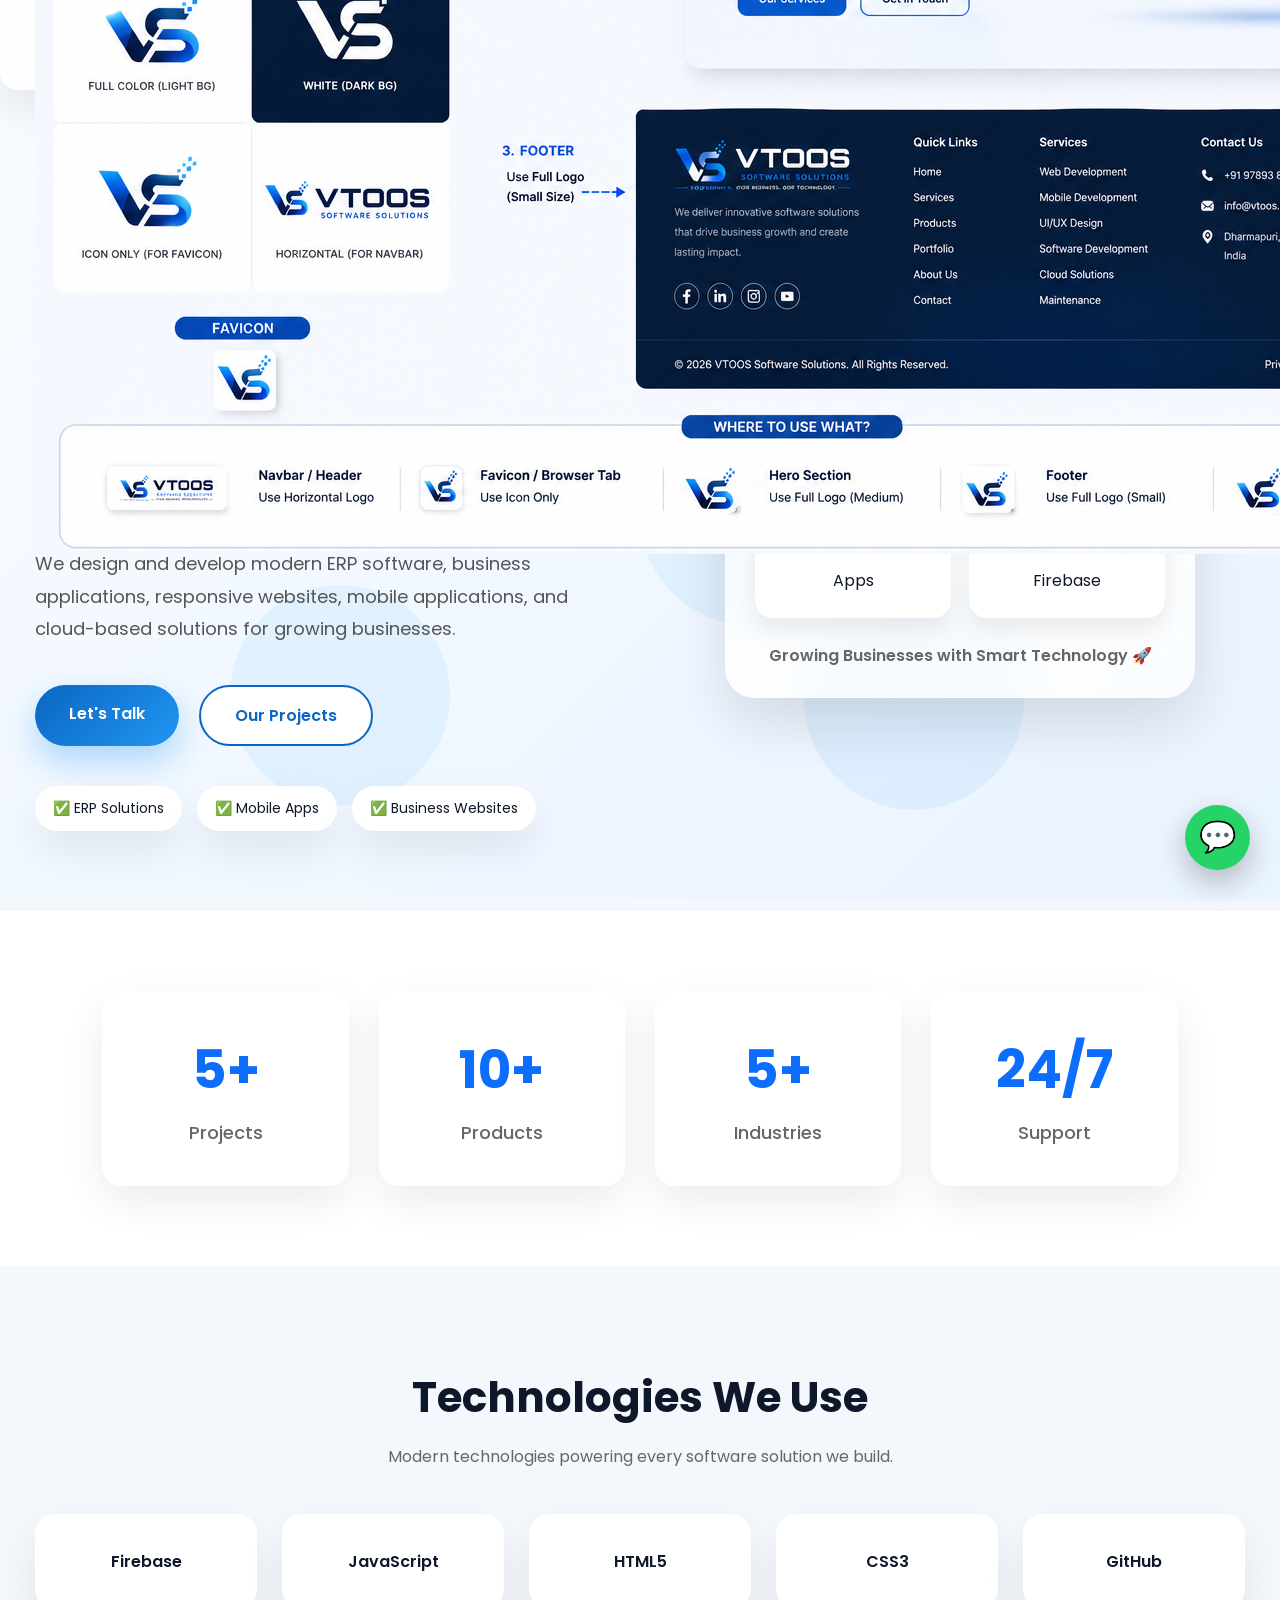
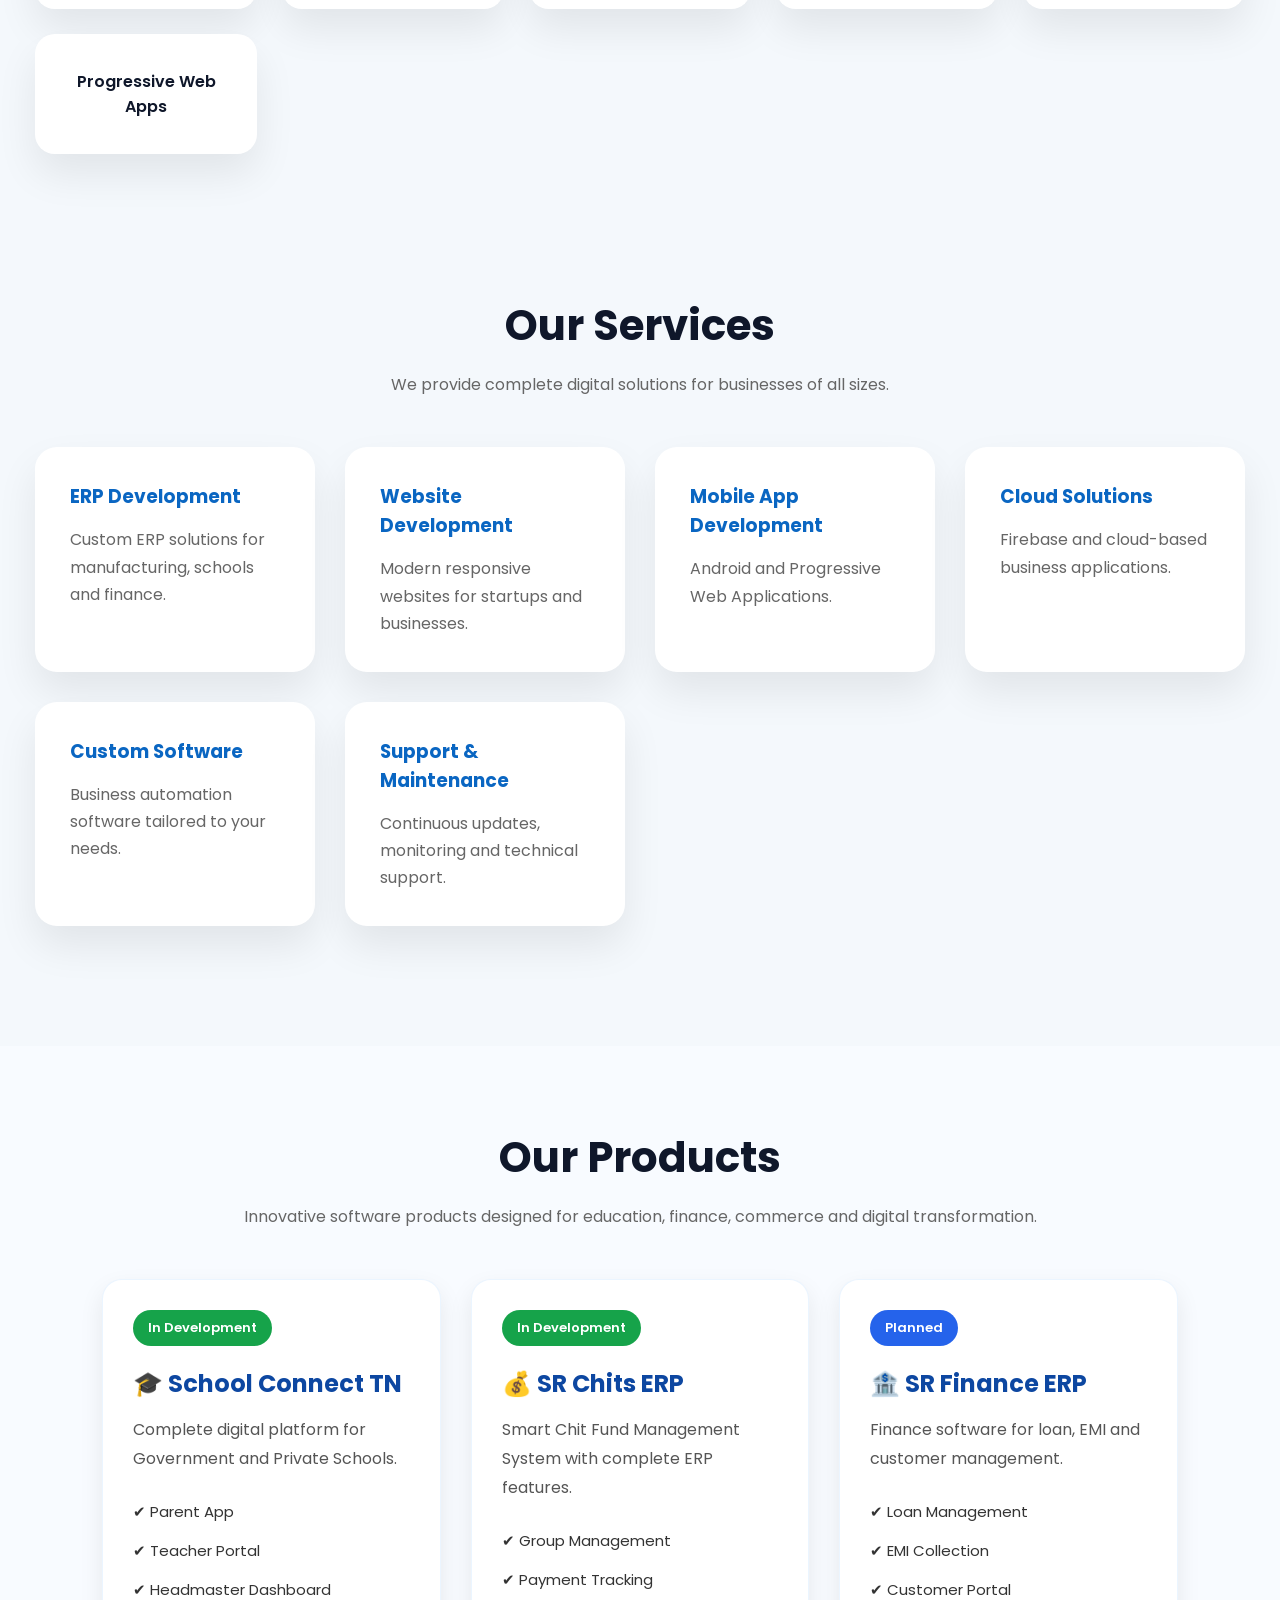
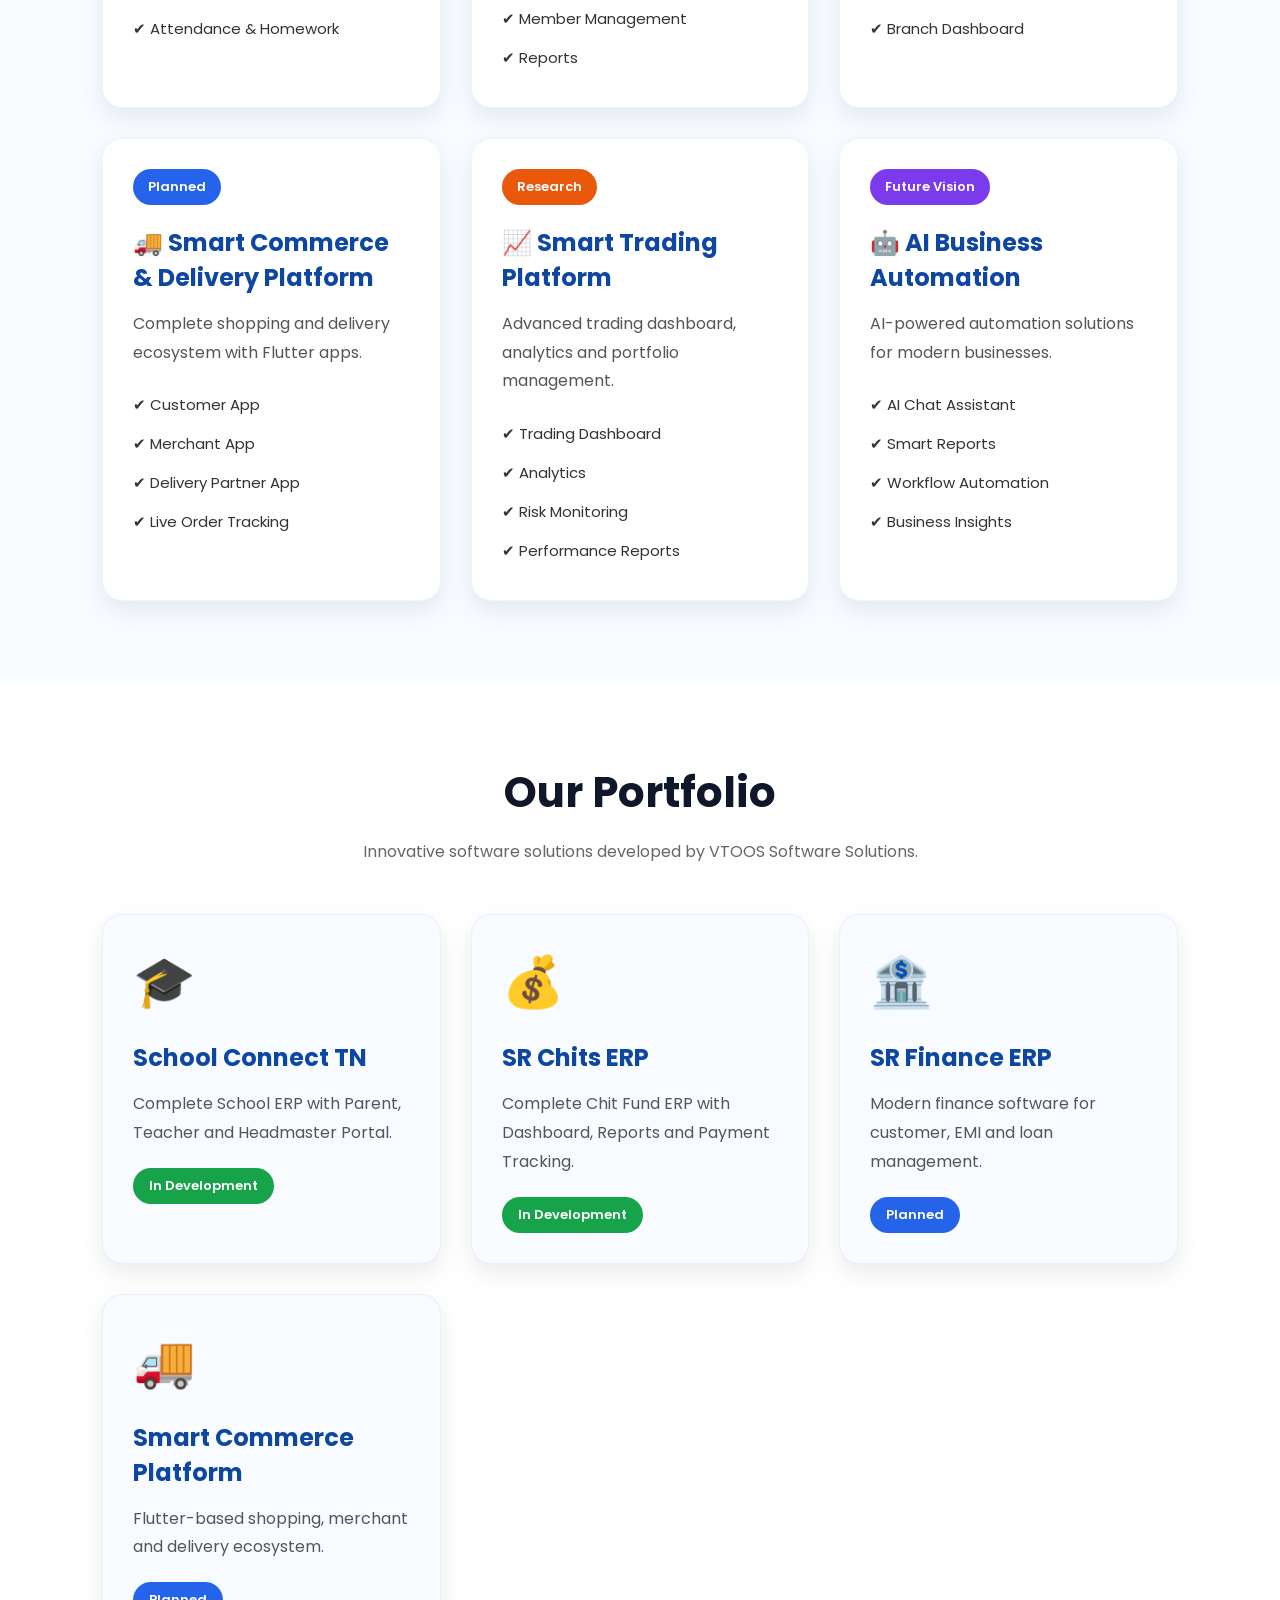
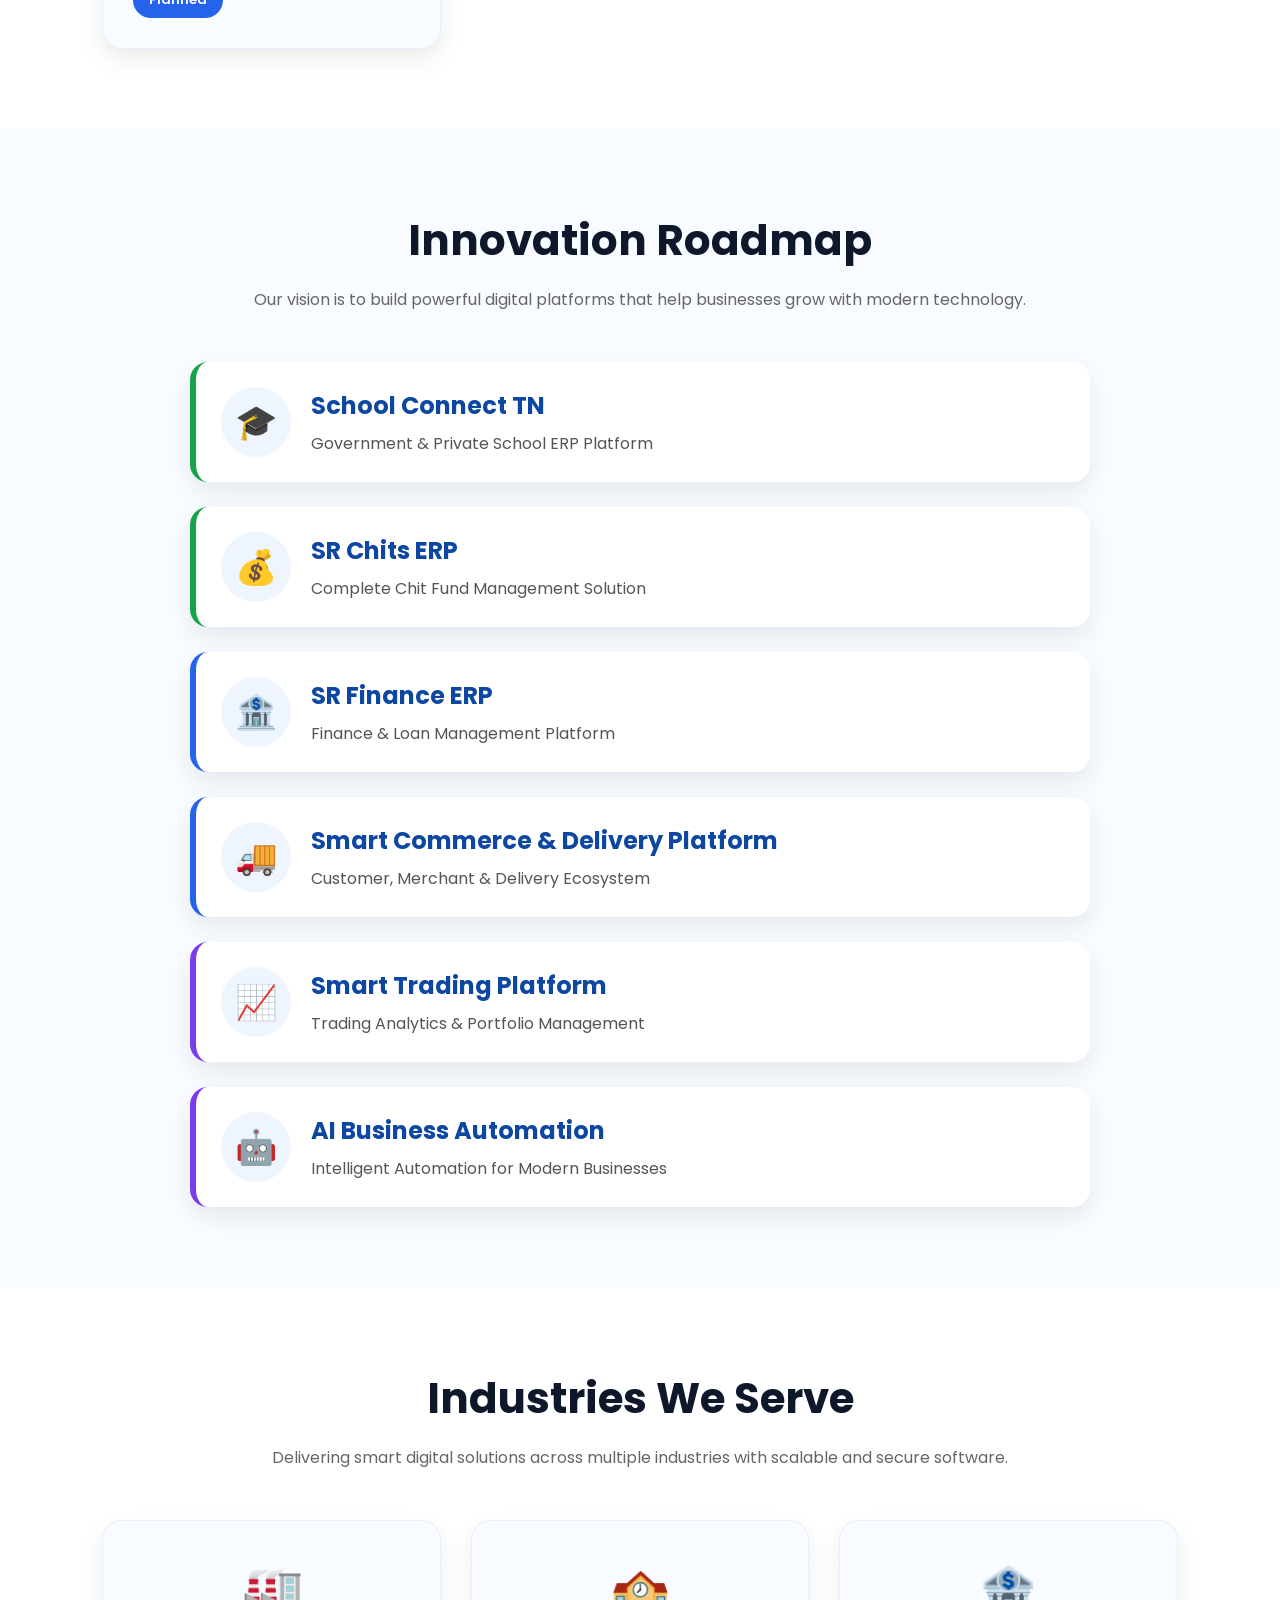
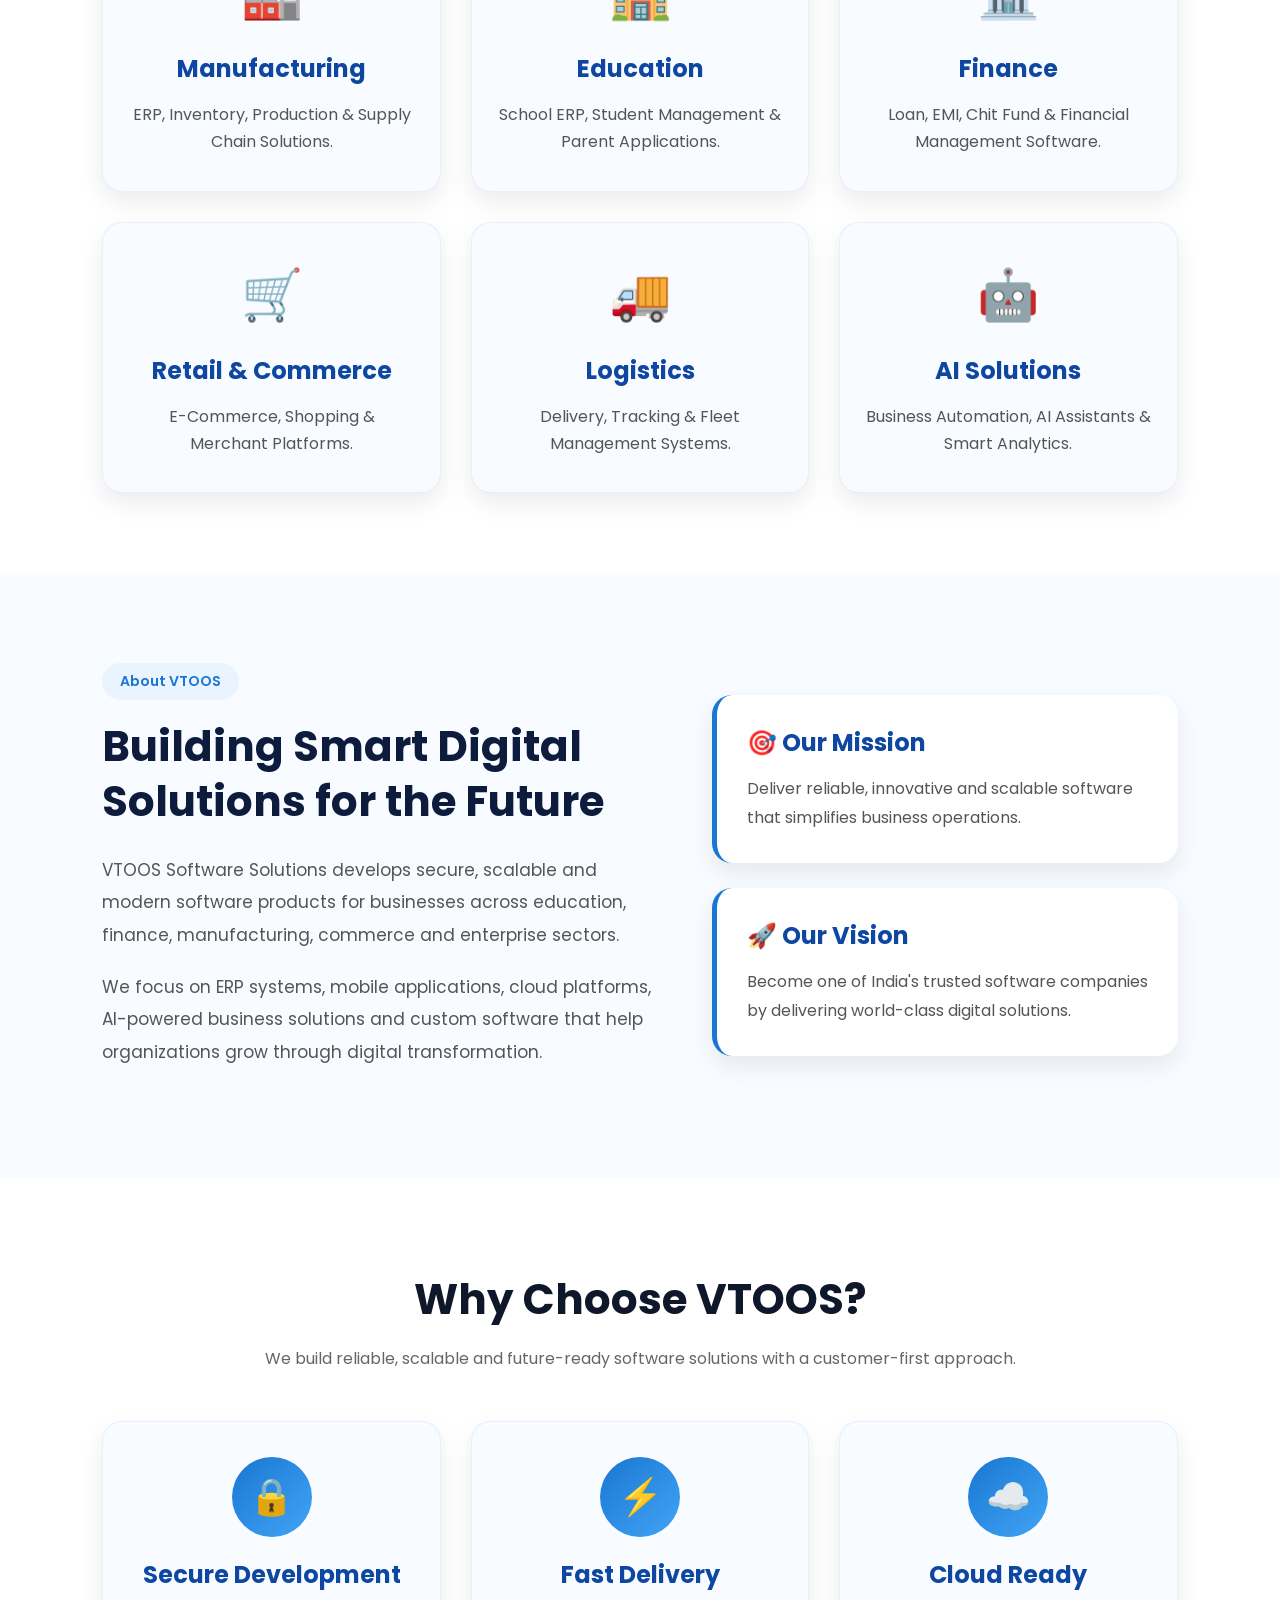
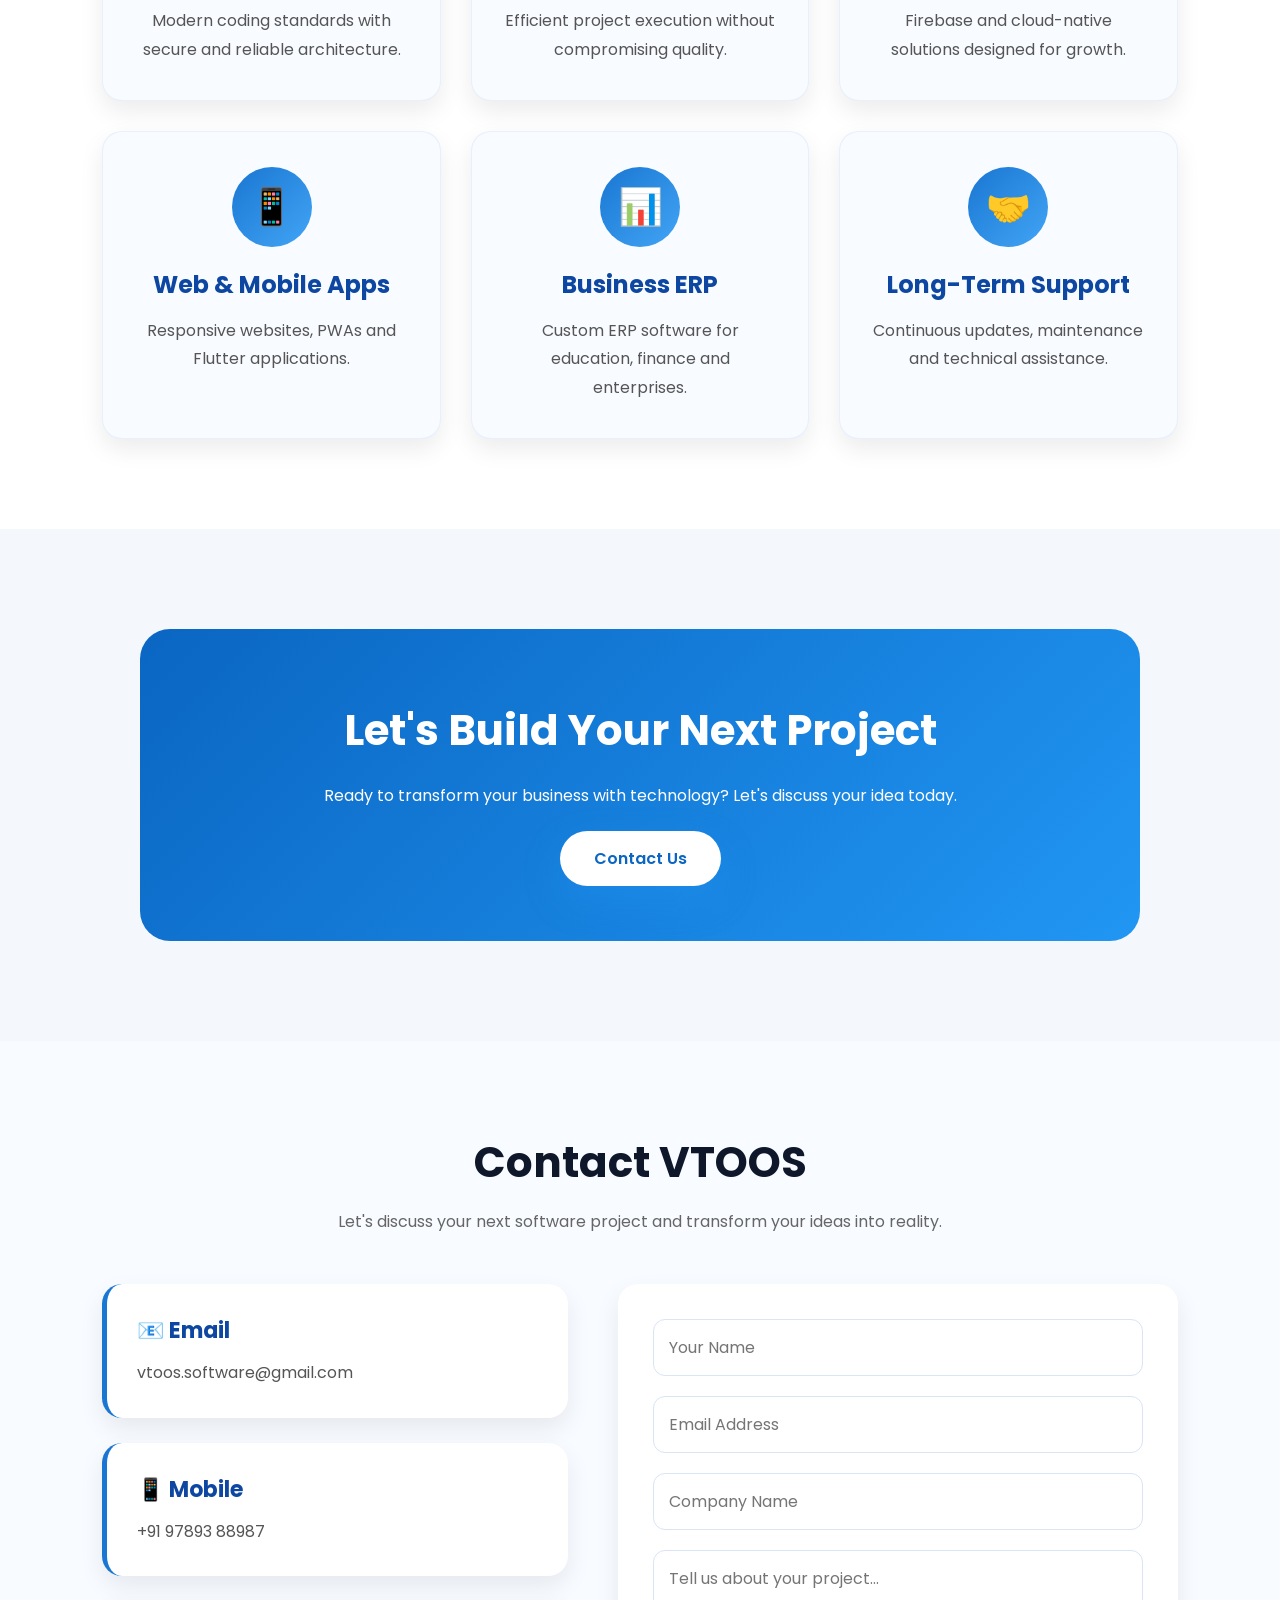
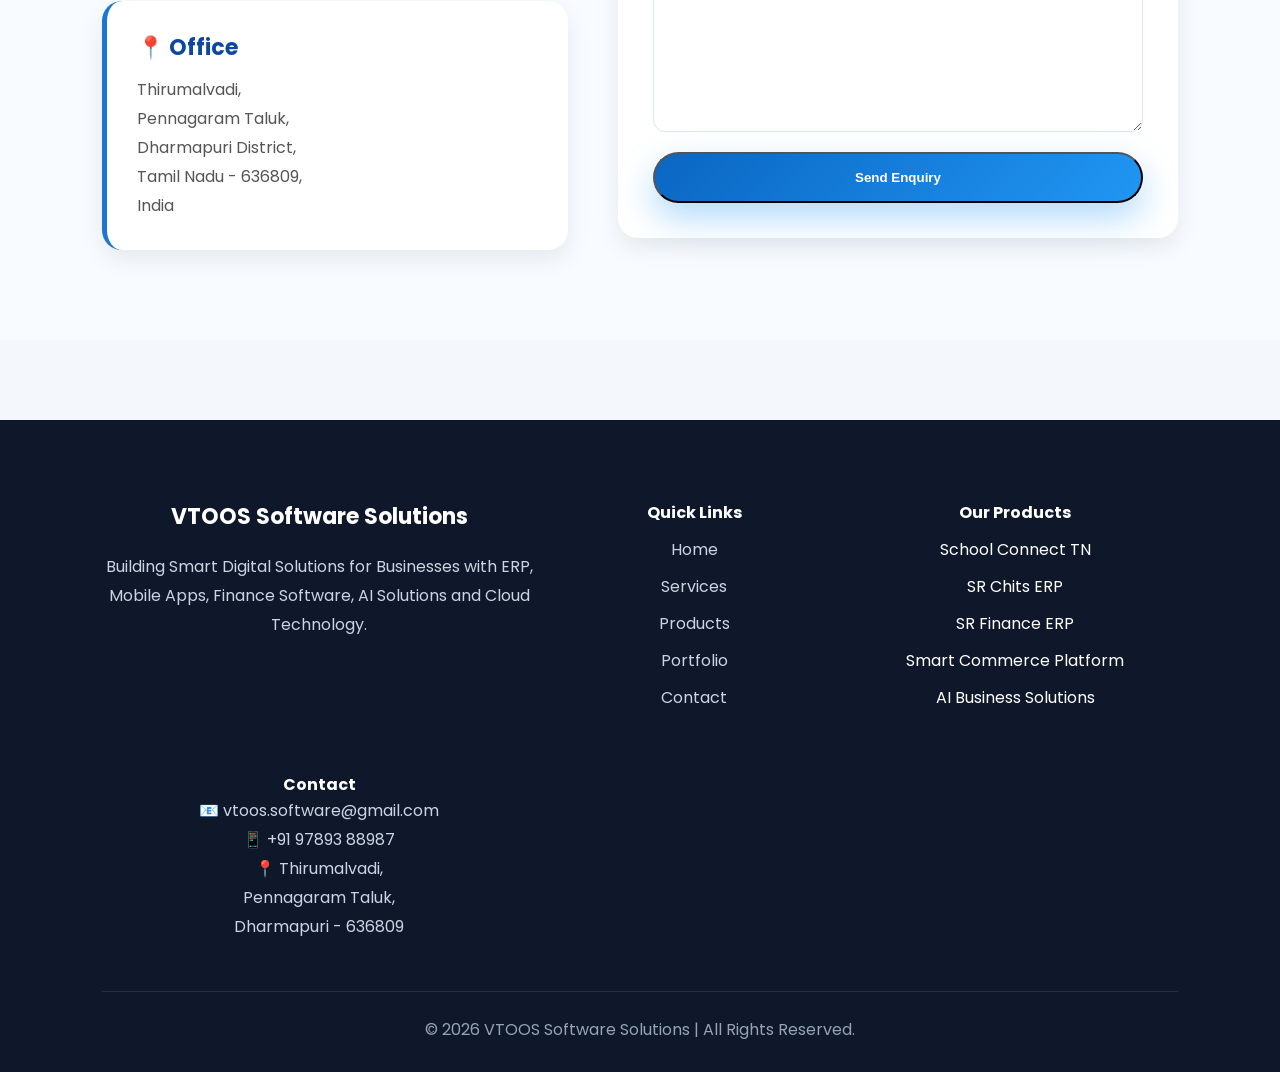
==== v2-index.html @ 06799230 "Refactor navbar logo to use image instead of text Updated the logo section in the navigation bar to " ====
<!DOCTYPE html>
<html lang="en">

<head>

<meta charset="UTF-8">

<meta name="viewport"
content="width=device-width, initial-scale=1.0">

<title>

VTOOS Software Solutions

</title>

<meta name="description"
content="Professional ERP, Mobile App, Website and Custom Software Development Company">

<meta name="keywords"
content="ERP, Website, Mobile App, Software Development">

<meta name="author"
content="VTOOS Software Solutions">

<link rel="preconnect"
href="https://fonts.googleapis.com">

<link rel="preconnect"
href="https://fonts.gstatic.com"
crossorigin>

<link href="https://fonts.googleapis.com/css2?family=Poppins:wght@300;400;500;600;700;800&display=swap"
rel="stylesheet">

<link rel="stylesheet"
href="assets/css/v2-style.css">

</head>

<body>

<!--======================================
Preloader
=======================================-->

<div id="preloader">

<div class="loader"></div>

</div>

<!--======================================
Animated Background
=======================================-->

<div class="background">

<span></span>
<span></span>
<span></span>
<span></span>
<span></span>

</div>

<!--======================================
Header
=======================================-->

<header>

<nav class="navbar">

<a href="#home" class="logo">

<img
src="assets/images/vtoos-logo.png"
alt="VTOOS Software Solutions"
class="navbar-logo">

</a>

<ul class="nav-menu">

<li>

<a href="#home">

Home

</a>

</li>

<li>

<a href="#services">

Services

</a>

</li>
<li>

<a href="#products">

Products

</a>

</li>
<li>

<a href="#portfolio">

Portfolio

</a>

</li>

<li>

<a href="#about">

About

</a>

</li>

<li>

<a href="#contact">

Contact

</a>

</li>

</ul>

<a href="#contact"
class="consult-btn">

Free Consultation

</a>

</nav>

</header>

<!--======================================
Hero Section
=======================================-->

<section
class="hero"
id="home">

<div class="hero-left">

<div class="hero-tag">

🚀 Trusted Software Development Company

</div>

<h1>

Transform Your Business

With

<span id="typing">

Smart Digital Solutions

</span>

</h1>

<p>

We design and develop modern ERP software,

business applications,

responsive websites,

mobile applications,

and cloud-based solutions

for growing businesses.

</p>

<div class="hero-buttons">

<a href="#contact"
class="primary-btn">

Let's Talk

</a>

<a href="#portfolio"
class="secondary-btn">

Our Projects

</a>

</div>
<div class="trust-area">

<div class="trust-item">

✅ ERP Solutions

</div>

<div class="trust-item">

✅ Mobile Apps

</div>

<div class="trust-item">

✅ Business Websites

</div>

</div>

</div>

<!--======================================
Hero Right
=======================================-->

<div class="hero-right">

<div class="dashboard-card">

<div class="dashboard-header">

Business Dashboard

</div>

<div class="dashboard-grid">

<div class="dashboard-box">

<h3>10+</h3>

<p>Projects</p>

</div>

<div class="dashboard-box">

<h3>ERP</h3>

<p>Solutions</p>

</div>

<div class="dashboard-box">

<h3>PWA</h3>

<p>Apps</p>

</div>

<div class="dashboard-box">

<h3>Cloud</h3>

<p>Firebase</p>

</div>

</div>

<div class="dashboard-footer">

Growing Businesses with Smart Technology 🚀

</div>

</div>

</div>

</section>
<!--======================================
Statistics
=======================================-->

<section class="stats">

    <div class="stats-grid">

        <div class="stat-card">
            <h2 class="counter" data-target="5">5+</h2>
            <p>Projects</p>
        </div>

        <div class="stat-card">
            <h2 class="counter" data-target="10+">10+</h2>
            <p>Products</p>
        </div>

        <div class="stat-card">
            <h2 class="counter" data-target="5">5+</h2>
            <p>Industries</p>
        </div>

        <div class="stat-card">
            <h2>24/7</h2>
            <p>Support</p>
        </div>

    </div>

</section>
<!--======================================
Trusted Technologies
=======================================-->

<section class="technologies">

<h2>

Technologies We Use

</h2>

<p>

Modern technologies powering every software solution we build.

</p>

<div class="tech-grid">

<div class="tech-card">Firebase</div>

<div class="tech-card">JavaScript</div>

<div class="tech-card">HTML5</div>

<div class="tech-card">CSS3</div>

<div class="tech-card">GitHub</div>

<div class="tech-card">Progressive Web Apps</div>

</div>

</section>
<!--======================================
Services Preview
=======================================-->

<section class="services" id="services">

    <div class="section-title">

        <h2>Our Services</h2>

        <p>
            We provide complete digital solutions for businesses of all sizes.
        </p>

    </div>

    <div class="service-grid">

        <div class="service-card">
            <h3>ERP Development</h3>
            <p>Custom ERP solutions for manufacturing, schools and finance.</p>
        </div>

        <div class="service-card">
            <h3>Website Development</h3>
            <p>Modern responsive websites for startups and businesses.</p>
        </div>

        <div class="service-card">
            <h3>Mobile App Development</h3>
            <p>Android and Progressive Web Applications.</p>
        </div>

        <div class="service-card">
            <h3>Cloud Solutions</h3>
            <p>Firebase and cloud-based business applications.</p>
        </div>

        <div class="service-card">
            <h3>Custom Software</h3>
            <p>Business automation software tailored to your needs.</p>
        </div>

        <div class="service-card">
            <h3>Support & Maintenance</h3>
            <p>Continuous updates, monitoring and technical support.</p>
        </div>

    </div>

</section>
<!--======================================
Products
=======================================-->

<section class="products" id="products">

    <div class="section-title">

        <h2>Our Products</h2>

        <p>
            Innovative software products designed for education, finance,
            commerce and digital transformation.
        </p>

    </div>

    <div class="product-grid">

        <!-- Product 1 -->

        <div class="product-card">

            <span class="status development">
                In Development
            </span>

            <h3>🎓 School Connect TN</h3>

            <p>
                Complete digital platform for Government and Private Schools.
            </p>

            <ul>

                <li>✔ Parent App</li>

                <li>✔ Teacher Portal</li>

                <li>✔ Headmaster Dashboard</li>

                <li>✔ Attendance & Homework</li>

            </ul>

        </div>

        <!-- Product 2 -->

        <div class="product-card">

            <span class="status development">
                In Development
            </span>

            <h3>💰 SR Chits ERP</h3>

            <p>
                Smart Chit Fund Management System with complete ERP features.
            </p>

            <ul>

                <li>✔ Group Management</li>

                <li>✔ Payment Tracking</li>

                <li>✔ Member Management</li>

                <li>✔ Reports</li>

            </ul>

        </div>

        <!-- Product 3 -->

        <div class="product-card">

            <span class="status planned">
                Planned
            </span>

            <h3>🏦 SR Finance ERP</h3>

            <p>
                Finance software for loan, EMI and customer management.
            </p>

            <ul>

                <li>✔ Loan Management</li>

                <li>✔ EMI Collection</li>

                <li>✔ Customer Portal</li>

                <li>✔ Branch Dashboard</li>

            </ul>

        </div>

        <!-- Product 4 -->

        <div class="product-card">

            <span class="status planned">
                Planned
            </span>

            <h3>🚚 Smart Commerce & Delivery Platform</h3>

            <p>
                Complete shopping and delivery ecosystem with Flutter apps.
            </p>

            <ul>

                <li>✔ Customer App</li>

                <li>✔ Merchant App</li>

                <li>✔ Delivery Partner App</li>

                <li>✔ Live Order Tracking</li>

            </ul>

        </div>

        <!-- Product 5 -->

        <div class="product-card">

            <span class="status research">
                Research
            </span>

            <h3>📈 Smart Trading Platform</h3>

            <p>
                Advanced trading dashboard, analytics and portfolio management.
            </p>

            <ul>

                <li>✔ Trading Dashboard</li>

                <li>✔ Analytics</li>

                <li>✔ Risk Monitoring</li>

                <li>✔ Performance Reports</li>

            </ul>

        </div>

        <!-- Product 6 -->

        <div class="product-card">

            <span class="status vision">
                Future Vision
            </span>

            <h3>🤖 AI Business Automation</h3>

            <p>
                AI-powered automation solutions for modern businesses.
            </p>

            <ul>

                <li>✔ AI Chat Assistant</li>

                <li>✔ Smart Reports</li>

                <li>✔ Workflow Automation</li>

                <li>✔ Business Insights</li>

            </ul>

        </div>

    </div>

</section>
    <!--======================================
Portfolio
=======================================-->

<section class="portfolio" id="portfolio">

    <div class="section-title">

        <h2>Our Portfolio</h2>

        <p>
            Innovative software solutions developed by VTOOS Software Solutions.
        </p>

    </div>

    <div class="portfolio-grid">

        <div class="portfolio-card">

            <div class="portfolio-icon">🎓</div>

            <h3>School Connect TN</h3>

            <p>
                Complete School ERP with Parent, Teacher and Headmaster Portal.
            </p>

            <span class="portfolio-status development">
                In Development
            </span>

        </div>

        <div class="portfolio-card">

            <div class="portfolio-icon">💰</div>

            <h3>SR Chits ERP</h3>

            <p>
                Complete Chit Fund ERP with Dashboard, Reports and Payment Tracking.
            </p>

            <span class="portfolio-status development">
                In Development
            </span>

        </div>

        <div class="portfolio-card">

            <div class="portfolio-icon">🏦</div>

            <h3>SR Finance ERP</h3>

            <p>
                Modern finance software for customer, EMI and loan management.
            </p>

            <span class="portfolio-status planned">
                Planned
            </span>

        </div>

        <div class="portfolio-card">

            <div class="portfolio-icon">🚚</div>

            <h3>Smart Commerce Platform</h3>

            <p>
                Flutter-based shopping, merchant and delivery ecosystem.
            </p>

            <span class="portfolio-status planned">
                Planned
            </span>

        </div>

    </div>

</section>
    <!--======================================
Innovation Roadmap
=======================================-->

<section class="roadmap" id="roadmap">

    <div class="section-title">

        <h2>Innovation Roadmap</h2>

        <p>
            Our vision is to build powerful digital platforms that help businesses grow with modern technology.
        </p>

    </div>

    <div class="roadmap-container">

        <div class="roadmap-item completed">
            <div class="roadmap-icon">🎓</div>
            <div>
                <h3>School Connect TN</h3>
                <p>Government & Private School ERP Platform</p>
            </div>
        </div>

        <div class="roadmap-item completed">
            <div class="roadmap-icon">💰</div>
            <div>
                <h3>SR Chits ERP</h3>
                <p>Complete Chit Fund Management Solution</p>
            </div>
        </div>

        <div class="roadmap-item planned">
            <div class="roadmap-icon">🏦</div>
            <div>
                <h3>SR Finance ERP</h3>
                <p>Finance & Loan Management Platform</p>
            </div>
        </div>

        <div class="roadmap-item planned">
            <div class="roadmap-icon">🚚</div>
            <div>
                <h3>Smart Commerce & Delivery Platform</h3>
                <p>Customer, Merchant & Delivery Ecosystem</p>
            </div>
        </div>

        <div class="roadmap-item future">
            <div class="roadmap-icon">📈</div>
            <div>
                <h3>Smart Trading Platform</h3>
                <p>Trading Analytics & Portfolio Management</p>
            </div>
        </div>

        <div class="roadmap-item future">
            <div class="roadmap-icon">🤖</div>
            <div>
                <h3>AI Business Automation</h3>
                <p>Intelligent Automation for Modern Businesses</p>
            </div>
        </div>

    </div>

</section>
    <!--======================================
Industries We Serve
=======================================-->

<section class="industries" id="industries">

    <div class="section-title">

        <h2>Industries We Serve</h2>

        <p>
            Delivering smart digital solutions across multiple industries with scalable and secure software.
        </p>

    </div>

    <div class="industry-grid">

        <div class="industry-card">
            <div class="industry-icon">🏭</div>
            <h3>Manufacturing</h3>
            <p>ERP, Inventory, Production & Supply Chain Solutions.</p>
        </div>

        <div class="industry-card">
            <div class="industry-icon">🏫</div>
            <h3>Education</h3>
            <p>School ERP, Student Management & Parent Applications.</p>
        </div>

        <div class="industry-card">
            <div class="industry-icon">🏦</div>
            <h3>Finance</h3>
            <p>Loan, EMI, Chit Fund & Financial Management Software.</p>
        </div>

        <div class="industry-card">
            <div class="industry-icon">🛒</div>
            <h3>Retail & Commerce</h3>
            <p>E-Commerce, Shopping & Merchant Platforms.</p>
        </div>

        <div class="industry-card">
            <div class="industry-icon">🚚</div>
            <h3>Logistics</h3>
            <p>Delivery, Tracking & Fleet Management Systems.</p>
        </div>

        <div class="industry-card">
            <div class="industry-icon">🤖</div>
            <h3>AI Solutions</h3>
            <p>Business Automation, AI Assistants & Smart Analytics.</p>
        </div>

    </div>
</section>
    <!--======================================
About VTOOS
=======================================-->

<section class="about" id="about">

    <div class="about-container">

        <div class="about-left">

            <span class="about-tag">
                About VTOOS
            </span>

            <h2>
                Building Smart Digital Solutions for the Future
            </h2>

            <p>
                VTOOS Software Solutions develops secure, scalable and modern software products for businesses across education, finance, manufacturing, commerce and enterprise sectors.
            </p>

            <p>
                We focus on ERP systems, mobile applications, cloud platforms, AI-powered business solutions and custom software that help organizations grow through digital transformation.
            </p>

        </div>

        <div class="about-right">

            <div class="about-card">

                <h3>🎯 Our Mission</h3>

                <p>
                    Deliver reliable, innovative and scalable software that simplifies business operations.
                </p>

            </div>

            <div class="about-card">

                <h3>🚀 Our Vision</h3>

                <p>
                    Become one of India's trusted software companies by delivering world-class digital solutions.
                </p>

            </div>

        </div>

    </div>

</section>
    <!--======================================
Why Choose VTOOS
=======================================-->

<section class="why-us" id="why">

    <div class="section-title">

        <h2>Why Choose VTOOS?</h2>

        <p>
            We build reliable, scalable and future-ready software solutions with a customer-first approach.
        </p>

    </div>

    <div class="why-grid">

        <div class="why-card">
            <div class="why-icon">🔒</div>
            <h3>Secure Development</h3>
            <p>Modern coding standards with secure and reliable architecture.</p>
        </div>

        <div class="why-card">
            <div class="why-icon">⚡</div>
            <h3>Fast Delivery</h3>
            <p>Efficient project execution without compromising quality.</p>
        </div>

        <div class="why-card">
            <div class="why-icon">☁️</div>
            <h3>Cloud Ready</h3>
            <p>Firebase and cloud-native solutions designed for growth.</p>
        </div>

        <div class="why-card">
            <div class="why-icon">📱</div>
            <h3>Web & Mobile Apps</h3>
            <p>Responsive websites, PWAs and Flutter applications.</p>
        </div>

        <div class="why-card">
            <div class="why-icon">📊</div>
            <h3>Business ERP</h3>
            <p>Custom ERP software for education, finance and enterprises.</p>
        </div>

        <div class="why-card">
            <div class="why-icon">🤝</div>
            <h3>Long-Term Support</h3>
            <p>Continuous updates, maintenance and technical assistance.</p>
        </div>

    </div>

</section>
<!--======================================
Contact CTA
=======================================-->

<section class="contact-cta" id="contact">

    <h2>Let's Build Your Next Project</h2>

    <p>
        Ready to transform your business with technology?
        Let's discuss your idea today.
    </p>

    <a href="#" class="primary-btn">
        Contact Us
    </a>

</section>
<!--======================================
Contact VTOOS
=======================================-->

<section class="contact-section" id="contact">

    <div class="section-title">

        <h2>Contact VTOOS</h2>

        <p>
            Let's discuss your next software project and transform your ideas into reality.
        </p>

    </div>

    <div class="contact-grid">

        <div class="contact-info">

           <div class="contact-box">
    <h3>📧 Email</h3>
    <p>vtoos.software@gmail.com</p>
</div>

<div class="contact-box">
    <h3>📱 Mobile</h3>
    <p>+91 97893 88987</p>
</div>

<div class="contact-box">
    <h3>📍 Office</h3>
    <p>
        Thirumalvadi,<br>
        Pennagaram Taluk,<br>
        Dharmapuri District,<br>
        Tamil Nadu - 636809,<br>
        India
    </p>
</div>
</div>            
<form class="contact-form">

            <input
                type="text"
                placeholder="Your Name"
                required>

            <input
                type="email"
                placeholder="Email Address"
                required>

            <input
                type="text"
                placeholder="Company Name">

            <textarea
                rows="6"
                placeholder="Tell us about your project..."></textarea>

            <button type="submit"
            class="primary-btn">

                Send Enquiry

            </button>

        </form>

    </div>

</section>
<!--======================================
Footer
=======================================-->
<!--======================================
Footer
=======================================-->

<footer class="footer">

    <div class="footer-grid">

        <div>

            <h3>VTOOS Software Solutions</h3>

            <p>
                Building Smart Digital Solutions for Businesses with ERP,
                Mobile Apps, Finance Software, AI Solutions and Cloud Technology.
            </p>

        </div>

        <div>

            <h4>Quick Links</h4>

            <ul>

                <li><a href="#home">Home</a></li>

                <li><a href="#services">Services</a></li>

                <li><a href="#products">Products</a></li>

                <li><a href="#portfolio">Portfolio</a></li>

                <li><a href="#contact">Contact</a></li>

            </ul>

        </div>

        <div>

            <h4>Our Products</h4>

            <ul>

                <li>School Connect TN</li>

                <li>SR Chits ERP</li>

                <li>SR Finance ERP</li>

                <li>Smart Commerce Platform</li>

                <li>AI Business Solutions</li>

            </ul>

        </div>

        <div>

            <h4>Contact</h4>

            <p>📧 vtoos.software@gmail.com</p>

            <p>📱 +91 97893 88987</p>

            <p>
                📍 Thirumalvadi,<br>
                Pennagaram Taluk,<br>
                Dharmapuri - 636809
            </p>

        </div>

    </div>

    <div class="footer-bottom">

        © 2026 VTOOS Software Solutions |
        All Rights Reserved.

    </div>

</footer>

<script src="assets/js/v2-script.js"></script>
<a href="https://wa.me/919789388987?text=Hello%20VTOOS%20Software%20Solutions,%20I%20need%20software%20development%20support."
class="whatsapp-float"
target="_blank">

💬

</a>

<button id="scrollTopBtn">

⬆

</button>
</body>
</html>
---- assets/css/v2-style.css ----
/*==========================================
VTOOS WEBSITE V2
Part 1B.1
==========================================*/

/* Google Font */

@import url('https://fonts.googleapis.com/css2?family=Poppins:wght@300;400;500;600;700;800&display=swap');

/* Reset */

*{
    margin:0;
    padding:0;
    box-sizing:border-box;
}

html{
    scroll-behavior:smooth;
}

body{

    font-family:'Poppins',sans-serif;

    background:#F4F8FC;

    color:#0F172A;

    overflow-x:hidden;

}

/* Variables */

:root{

--primary:#0A66C2;

--secondary:#2196F3;

--dark:#0F172A;

--white:#FFFFFF;

--light:#F8FBFF;

--shadow:0 20px 40px rgba(0,0,0,.08);

}

/* Animated Background */

.background{

position:fixed;

top:0;

left:0;

width:100%;

height:100%;

z-index:-1;

overflow:hidden;

background:
linear-gradient(
135deg,
#F8FBFF,
#EAF4FF);

}

.background span{

position:absolute;

width:220px;

height:220px;

border-radius:50%;

background:rgba(33,150,243,.08);

animation:float 18s infinite ease-in-out;

}

.background span:nth-child(1){

top:10%;

left:8%;

}

.background span:nth-child(2){

top:65%;

left:18%;

}

.background span:nth-child(3){

top:20%;

right:12%;

}

.background span:nth-child(4){

bottom:10%;

right:20%;

}

.background span:nth-child(5){

top:45%;

left:50%;

}

/* Header */

header{

position:fixed;

width:100%;

top:0;

left:0;

z-index:999;

}

.navbar{

max-width:1280px;

margin:auto;

height:90px;

display:flex;

justify-content:space-between;

align-items:center;

padding:0 35px;

background:rgba(255,255,255,.80);

backdrop-filter:blur(16px);

box-shadow:var(--shadow);

border-radius:0 0 18px 18px;

}

/* Logo */

.logo{

text-decoration:none;

}

.logo-main{

font-size:34px;

font-weight:800;

color:var(--primary);

}

.logo-sub{

font-size:13px;

color:#555;

letter-spacing:2px;

}

/* Menu */

.nav-menu{

display:flex;

list-style:none;

gap:35px;

}

.nav-menu a{

text-decoration:none;

color:#0F172A;

font-weight:500;

transition:.3s;

}

.nav-menu a:hover{

color:var(--primary);

}

/* Button */

.consult-btn{

text-decoration:none;

padding:14px 28px;

background:linear-gradient(
135deg,
#0A66C2,
#2196F3);

color:#fff;

border-radius:50px;

font-weight:600;

transition:.3s;

}

.consult-btn:hover{

transform:translateY(-3px);
}
  /*==========================================
Hero Section
==========================================*/

.hero{

    max-width:1280px;

    margin:auto;

    min-height:100vh;

    display:flex;

    align-items:center;

    justify-content:space-between;

    gap:70px;

    padding:150px 35px 80px;

}

.hero-left{

    flex:1;

}

.hero-tag{

    display:inline-block;

    padding:10px 20px;

    background:#E8F3FF;

    color:#0A66C2;

    border-radius:30px;

    font-size:14px;

    font-weight:600;

    margin-bottom:25px;

}

.hero-left h1{

    font-size:64px;

    line-height:1.2;

    margin-bottom:25px;

}

.hero-left h1 span{

    color:#0A66C2;

}

.hero-left p{

    font-size:18px;

    color:#555;

    line-height:1.8;

    margin-bottom:40px;

}

.hero-buttons{

    display:flex;

    gap:20px;

    margin-bottom:40px;

}

.primary-btn,
.secondary-btn{

    padding:16px 34px;

    border-radius:50px;

    text-decoration:none;

    font-weight:600;

    transition:.35s;

}

.primary-btn{

    background:linear-gradient(135deg,#0A66C2,#2196F3);

    color:white;

    box-shadow:0 15px 35px rgba(33,150,243,.35);

}

.primary-btn:hover{

    transform:translateY(-5px);

}

.secondary-btn{

    border:2px solid #0A66C2;

    color:#0A66C2;

    background:white;

}

.secondary-btn:hover{

    background:#0A66C2;

    color:white;

}

.trust-area{

    display:flex;

    gap:15px;

    flex-wrap:wrap;

}

.trust-item{

    background:white;

    padding:12px 18px;

    border-radius:30px;

    box-shadow:var(--shadow);

    font-size:14px;

}

/*==========================================
Dashboard
==========================================*/

.hero-right{

    flex:1;

    display:flex;

    justify-content:center;

}

.dashboard-card{

    width:100%;

    max-width:470px;

    background:rgba(255,255,255,.75);

    backdrop-filter:blur(16px);

    border-radius:30px;

    padding:30px;

    box-shadow:0 25px 60px rgba(0,0,0,.12);

}

.dashboard-header{

    font-size:22px;

    font-weight:700;

    margin-bottom:25px;

    color:#0A66C2;

}

.dashboard-grid{

    display:grid;

    grid-template-columns:repeat(2,1fr);

    gap:18px;

}

.dashboard-box{

    background:white;

    padding:25px;

    border-radius:18px;

    text-align:center;

    box-shadow:0 12px 25px rgba(0,0,0,.08);

    transition:.3s;

}

.dashboard-box:hover{

    transform:translateY(-8px);

}

.dashboard-box h3{

    color:#0A66C2;

    margin-bottom:10px;

}

.dashboard-footer{

    margin-top:25px;

    text-align:center;

    font-weight:600;

    color:#666;

}
  /*==========================================
Technologies
==========================================*/

.technologies{

    max-width:1280px;

    margin:80px auto;

    padding:20px 35px;

    text-align:center;

}

.technologies h2{

    font-size:42px;

    margin-bottom:15px;

}

.technologies p{

    color:#666;

    margin-bottom:45px;

}

.tech-grid{

    display:grid;

    grid-template-columns:repeat(auto-fit,minmax(220px,1fr));

    gap:25px;

}

.tech-card{

    background:white;

    padding:35px 20px;

    border-radius:20px;

    box-shadow:var(--shadow);

    font-weight:600;

    transition:.3s;

}

.tech-card:hover{

    transform:translateY(-8px);

}

/*==========================================
Services
==========================================*/

.services{

    max-width:1280px;

    margin:100px auto;

    padding:20px 35px;

}

.section-title{

    text-align:center;

    margin-bottom:50px;

}

.section-title h2{

    font-size:42px;

    margin-bottom:15px;

}

.section-title p{

    color:#666;

}

.service-grid{

    display:grid;

    grid-template-columns:repeat(auto-fit,minmax(280px,1fr));

    gap:30px;

}

.service-card{

    background:white;

    padding:35px;

    border-radius:22px;

    box-shadow:var(--shadow);

    transition:.35s;

}

.service-card:hover{

    transform:translateY(-10px);

}

.service-card h3{

    color:#0A66C2;

    margin-bottom:15px;

}

.service-card p{

    color:#666;

    line-height:1.7;

}

/*==========================================
CTA
==========================================*/

.contact-cta{

    margin:100px auto;

    max-width:1000px;

    text-align:center;

    padding:70px 35px;

    border-radius:30px;

    background:linear-gradient(135deg,#0A66C2,#2196F3);

    color:white;

}

.contact-cta h2{

    font-size:42px;

    margin-bottom:20px;

}

.contact-cta p{

    margin-bottom:35px;

    line-height:1.8;

}

.contact-cta .primary-btn{

    background:white;

    color:#0A66C2;

}

/*==========================================
Footer
==========================================*/

footer{

    margin-top:80px;

    padding:50px 25px;

    background:#0F172A;

    color:white;

    text-align:center;

}

footer h3{

    margin-bottom:15px;

}

footer p{

    color:#CBD5E1;

}

.copyright{

    margin-top:20px;

    font-size:14px;

}

/*==========================================
Responsive
==========================================*/

@media(max-width:992px){

.hero{

flex-direction:column;

text-align:center;

padding-top:140px;

}

.hero-left h1{

font-size:46px;

}

.hero-buttons{

justify-content:center;

}

.trust-area{

justify-content:center;

}

.nav-menu{

display:none;

}

}

@media(max-width:768px){

.hero-left h1{

font-size:36px;

}

.dashboard-grid{

grid-template-columns:1fr;

}

.technologies h2,

.section-title h2,

.contact-cta h2{

font-size:32px;

}

.navbar{

padding:0 20px;

}

}
/*======================================
Products
======================================*/

.products{
padding:80px 8%;
background:#f8fbff;
}

.product-grid{
display:grid;
grid-template-columns:repeat(auto-fit,minmax(300px,1fr));
gap:30px;
margin-top:50px;
}

.product-card{
background:#ffffff;
padding:30px;
border-radius:20px;
box-shadow:0 10px 25px rgba(0,0,0,.08);
transition:.35s;
position:relative;
overflow:hidden;
border:1px solid rgba(0,123,255,.08);
}

.product-card:hover{
transform:translateY(-10px);
box-shadow:0 18px 40px rgba(0,123,255,.18);
}

.product-card h3{
font-size:24px;
margin:20px 0 15px;
color:#0d47a1;
}

.product-card p{
color:#555;
line-height:1.8;
margin-bottom:18px;
}

.product-card ul{
list-style:none;
padding:0;
margin:0;
}

.product-card ul li{
padding:8px 0;
color:#333;
font-size:15px;
}

.status{
display:inline-block;
padding:8px 15px;
border-radius:50px;
font-size:13px;
font-weight:600;
color:#fff;
}

.development{
background:#16a34a;
}

.planned{
background:#2563eb;
}

.research{
background:#ea580c;
}

.vision{
background:#7c3aed;
}

@media(max-width:768px){

.products{
padding:60px 20px;
}

.product-card{
padding:25px;
}

.product-card h3{
font-size:21px;
}

}
/*======================================
Portfolio
======================================*/

.portfolio{
padding:80px 8%;
background:#ffffff;
}

.portfolio-grid{
display:grid;
grid-template-columns:repeat(auto-fit,minmax(280px,1fr));
gap:30px;
margin-top:50px;
}

.portfolio-card{
background:#f8fbff;
padding:30px;
border-radius:20px;
box-shadow:0 10px 25px rgba(0,0,0,.08);
transition:.35s;
border:1px solid rgba(0,123,255,.08);
}

.portfolio-card:hover{
transform:translateY(-10px);
box-shadow:0 18px 40px rgba(0,123,255,.18);
}

.portfolio-icon{
font-size:50px;
margin-bottom:20px;
}

.portfolio-card h3{
color:#0d47a1;
margin-bottom:15px;
font-size:24px;
}

.portfolio-card p{
line-height:1.8;
color:#555;
margin-bottom:20px;
}

.portfolio-status{
display:inline-block;
padding:8px 16px;
border-radius:50px;
font-size:13px;
font-weight:600;
color:#fff;
}

@media(max-width:768px){

.portfolio{
padding:60px 20px;
}

.portfolio-card{
padding:25px;
}

}
/*======================================
Innovation Roadmap
======================================*/

.roadmap{
padding:80px 8%;
background:#f8fbff;
}

.roadmap-container{
max-width:900px;
margin:50px auto 0;
display:flex;
flex-direction:column;
gap:25px;
}

.roadmap-item{
display:flex;
align-items:center;
gap:20px;
background:#fff;
padding:25px;
border-radius:18px;
box-shadow:0 10px 25px rgba(0,0,0,.08);
transition:.35s;
border-left:6px solid #2563eb;
}

.roadmap-item:hover{
transform:translateX(10px);
box-shadow:0 18px 40px rgba(37,99,235,.18);
}

.roadmap-icon{
width:70px;
height:70px;
display:flex;
align-items:center;
justify-content:center;
font-size:34px;
background:#eef5ff;
border-radius:50%;
flex-shrink:0;
}

.roadmap-item h3{
margin:0 0 8px;
color:#0d47a1;
font-size:24px;
}

.roadmap-item p{
margin:0;
color:#555;
line-height:1.6;
}

.roadmap-item.completed{
border-left-color:#16a34a;
}

.roadmap-item.planned{
border-left-color:#2563eb;
}

.roadmap-item.future{
border-left-color:#7c3aed;
}

@media(max-width:768px){

.roadmap{
padding:60px 20px;
}

.roadmap-item{
flex-direction:column;
text-align:center;
}

}
.roadmap{
position:relative;
z-index:2;
overflow:hidden;
}

.roadmap-container{
position:relative;
z-index:2;
}
/*======================================
Industries We Serve
======================================*/

.industries{
padding:80px 8%;
background:#ffffff;
}

.industry-grid{
display:grid;
grid-template-columns:repeat(auto-fit,minmax(280px,1fr));
gap:30px;
margin-top:50px;
}

.industry-card{
background:#f8fbff;
padding:35px 25px;
border-radius:20px;
text-align:center;
box-shadow:0 10px 25px rgba(0,0,0,.08);
transition:.35s;
border:1px solid rgba(25,118,210,.08);
}

.industry-card:hover{
transform:translateY(-10px);
box-shadow:0 18px 40px rgba(25,118,210,.18);
}

.industry-icon{
font-size:50px;
margin-bottom:20px;
}

.industry-card h3{
font-size:24px;
color:#0d47a1;
margin-bottom:15px;
}

.industry-card p{
font-size:16px;
line-height:1.7;
color:#555;
}

@media(max-width:768px){

.industries{
padding:60px 20px;
}

.industry-card{
padding:25px;
}

}
/*======================================
About VTOOS
======================================*/

.about{
padding:90px 8%;
background:#f8fbff;
}

.about-container{
display:grid;
grid-template-columns:1.2fr 1fr;
gap:50px;
align-items:center;
}

.about-tag{
display:inline-block;
padding:8px 18px;
background:#eaf4ff;
color:#1976d2;
border-radius:30px;
font-size:14px;
font-weight:600;
margin-bottom:20px;
}

.about-left h2{
font-size:42px;
color:#0d1b3d;
margin-bottom:25px;
line-height:1.3;
}

.about-left p{
font-size:17px;
line-height:1.9;
color:#555;
margin-bottom:20px;
}

.about-right{
display:flex;
flex-direction:column;
gap:25px;
}

.about-card{
background:#fff;
padding:30px;
border-radius:20px;
box-shadow:0 10px 25px rgba(0,0,0,.08);
border-left:5px solid #1976d2;
transition:.35s;
}

.about-card:hover{
transform:translateY(-8px);
box-shadow:0 18px 40px rgba(25,118,210,.18);
}

.about-card h3{
font-size:24px;
margin-bottom:15px;
color:#0d47a1;
}

.about-card p{
font-size:16px;
line-height:1.8;
color:#555;
}

@media(max-width:992px){

.about-container{
grid-template-columns:1fr;
}

.about-left{
text-align:center;
}

.about-left h2{
font-size:34px;
}

}
/*======================================
Why Choose VTOOS
======================================*/

.why-us{
padding:90px 8%;
background:#ffffff;
}

.why-grid{
display:grid;
grid-template-columns:repeat(auto-fit,minmax(280px,1fr));
gap:30px;
margin-top:50px;
}

.why-card{
background:#f8fbff;
padding:35px 30px;
border-radius:20px;
text-align:center;
box-shadow:0 10px 25px rgba(0,0,0,.08);
border:1px solid rgba(25,118,210,.08);
transition:.35s;
}

.why-card:hover{
transform:translateY(-10px);
box-shadow:0 20px 40px rgba(25,118,210,.18);
}

.why-icon{
width:80px;
height:80px;
margin:0 auto 20px;
display:flex;
align-items:center;
justify-content:center;
font-size:36px;
background:linear-gradient(135deg,#1976d2,#42a5f5);
border-radius:50%;
color:#fff;
}

.why-card h3{
font-size:24px;
color:#0d47a1;
margin-bottom:15px;
}

.why-card p{
font-size:16px;
line-height:1.8;
color:#555;
}

@media(max-width:768px){

.why-us{
padding:60px 20px;
}

}
/*======================================
Contact Section
======================================*/

.contact-section{
padding:90px 8%;
background:#f8fbff;
}

.contact-grid{
display:grid;
grid-template-columns:1fr 1.2fr;
gap:50px;
margin-top:50px;
align-items:start;
}

.contact-info{
display:flex;
flex-direction:column;
gap:25px;
}

.contact-box{
background:#fff;
padding:30px;
border-radius:20px;
box-shadow:0 10px 25px rgba(0,0,0,.08);
border-left:5px solid #1976d2;
transition:.3s;
}

.contact-box:hover{
transform:translateY(-6px);
box-shadow:0 18px 35px rgba(25,118,210,.18);
}

.contact-box h3{
margin-bottom:12px;
color:#0d47a1;
font-size:22px;
}

.contact-box p{
color:#555;
line-height:1.8;
}

.contact-form{
background:#fff;
padding:35px;
border-radius:20px;
box-shadow:0 10px 25px rgba(0,0,0,.08);
display:flex;
flex-direction:column;
gap:20px;
}

.contact-form input,
.contact-form textarea{
padding:15px;
border:1px solid #d9e4f5;
border-radius:12px;
font-size:16px;
font-family:inherit;
outline:none;
transition:.3s;
}

.contact-form input:focus,
.contact-form textarea:focus{
border-color:#1976d2;
box-shadow:0 0 0 3px rgba(25,118,210,.15);
}

.contact-form textarea{
resize:vertical;
min-height:140px;
}

@media(max-width:900px){

.contact-grid{
grid-template-columns:1fr;
}

}
/*======================================
Footer V2
======================================*/

.footer{
    background:#0f172a;
    color:#fff;
    padding:80px 8% 30px;
}

.footer-grid{
    display:grid;
    grid-template-columns:2fr 1fr 1.5fr;
    gap:50px;
}

.footer-logo{
    width:80px;
    margin-bottom:20px;
}

.footer h3{
    color:#fff;
    margin-bottom:20px;
    font-size:22px;
}

.footer p{
    color:#cbd5e1;
    line-height:1.8;
}

.footer-links{
    list-style:none;
}

.footer-links li{
    margin-bottom:12px;
}

.footer-links a{
    color:#cbd5e1;
    text-decoration:none;
    transition:.3s;
}

.footer-links a:hover{
    color:#42a5f5;
    padding-left:6px;
}

.footer-contact p{
    margin-bottom:10px;
}

.footer-bottom{
    margin-top:50px;
    padding-top:25px;
    border-top:1px solid rgba(255,255,255,.1);
    text-align:center;
    color:#94a3b8;
}

@media(max-width:900px){

.footer-grid{
grid-template-columns:1fr;
text-align:center;
}

.footer-logo{
margin:auto auto 20px;
}

}
.footer ul{
    list-style:none;
    margin:0;
    padding:0;
}

.footer li{
    list-style:none;
    margin:12px 0;
}

.footer a{
    text-decoration:none;
    color:#cbd5e1;
}

.footer a:hover{
    color:#42a5f5;
}
/*=====================================
Statistics
=====================================*/

.stats{

padding:80px 8%;
background:#ffffff;

}

.stats-grid{

display:grid;
grid-template-columns:repeat(auto-fit,minmax(220px,1fr));
gap:30px;

}

.stat-card{

background:#fff;
padding:40px 30px;
border-radius:20px;
text-align:center;
box-shadow:0 15px 40px rgba(0,0,0,.08);
transition:.35s;

}

.stat-card:hover{

transform:translateY(-10px);

}

.stat-card h2{

font-size:52px;
font-weight:700;
color:#0d6efd;
margin-bottom:10px;

}

.stat-card p{

font-size:18px;
color:#666;
font-weight:500;

}
/*====================================
Floating WhatsApp
====================================*/

.whatsapp-float{

position:fixed;

bottom:30px;

right:30px;

width:65px;

height:65px;

background:#25D366;

color:#fff;

font-size:30px;

display:flex;

justify-content:center;

align-items:center;

border-radius:50%;

text-decoration:none;

box-shadow:0 12px 30px rgba(0,0,0,.25);

z-index:9999;

transition:.3s;

}

.whatsapp-float:hover{

transform:translateY(-6px) scale(1.08);

}



/*====================================
Scroll Top
====================================*/

#scrollTopBtn{

position:fixed;

bottom:110px;

right:30px;

width:55px;

height:55px;

border:none;

border-radius:50%;

background:#1565d8;

color:#fff;

font-size:24px;

cursor:pointer;

display:none;

box-shadow:0 10px 25px rgba(0,0,0,.25);

z-index:9998;

transition:.3s;

}

#scrollTopBtn:hover{

transform:translateY(-5px);

background:#0d4eb5;

}
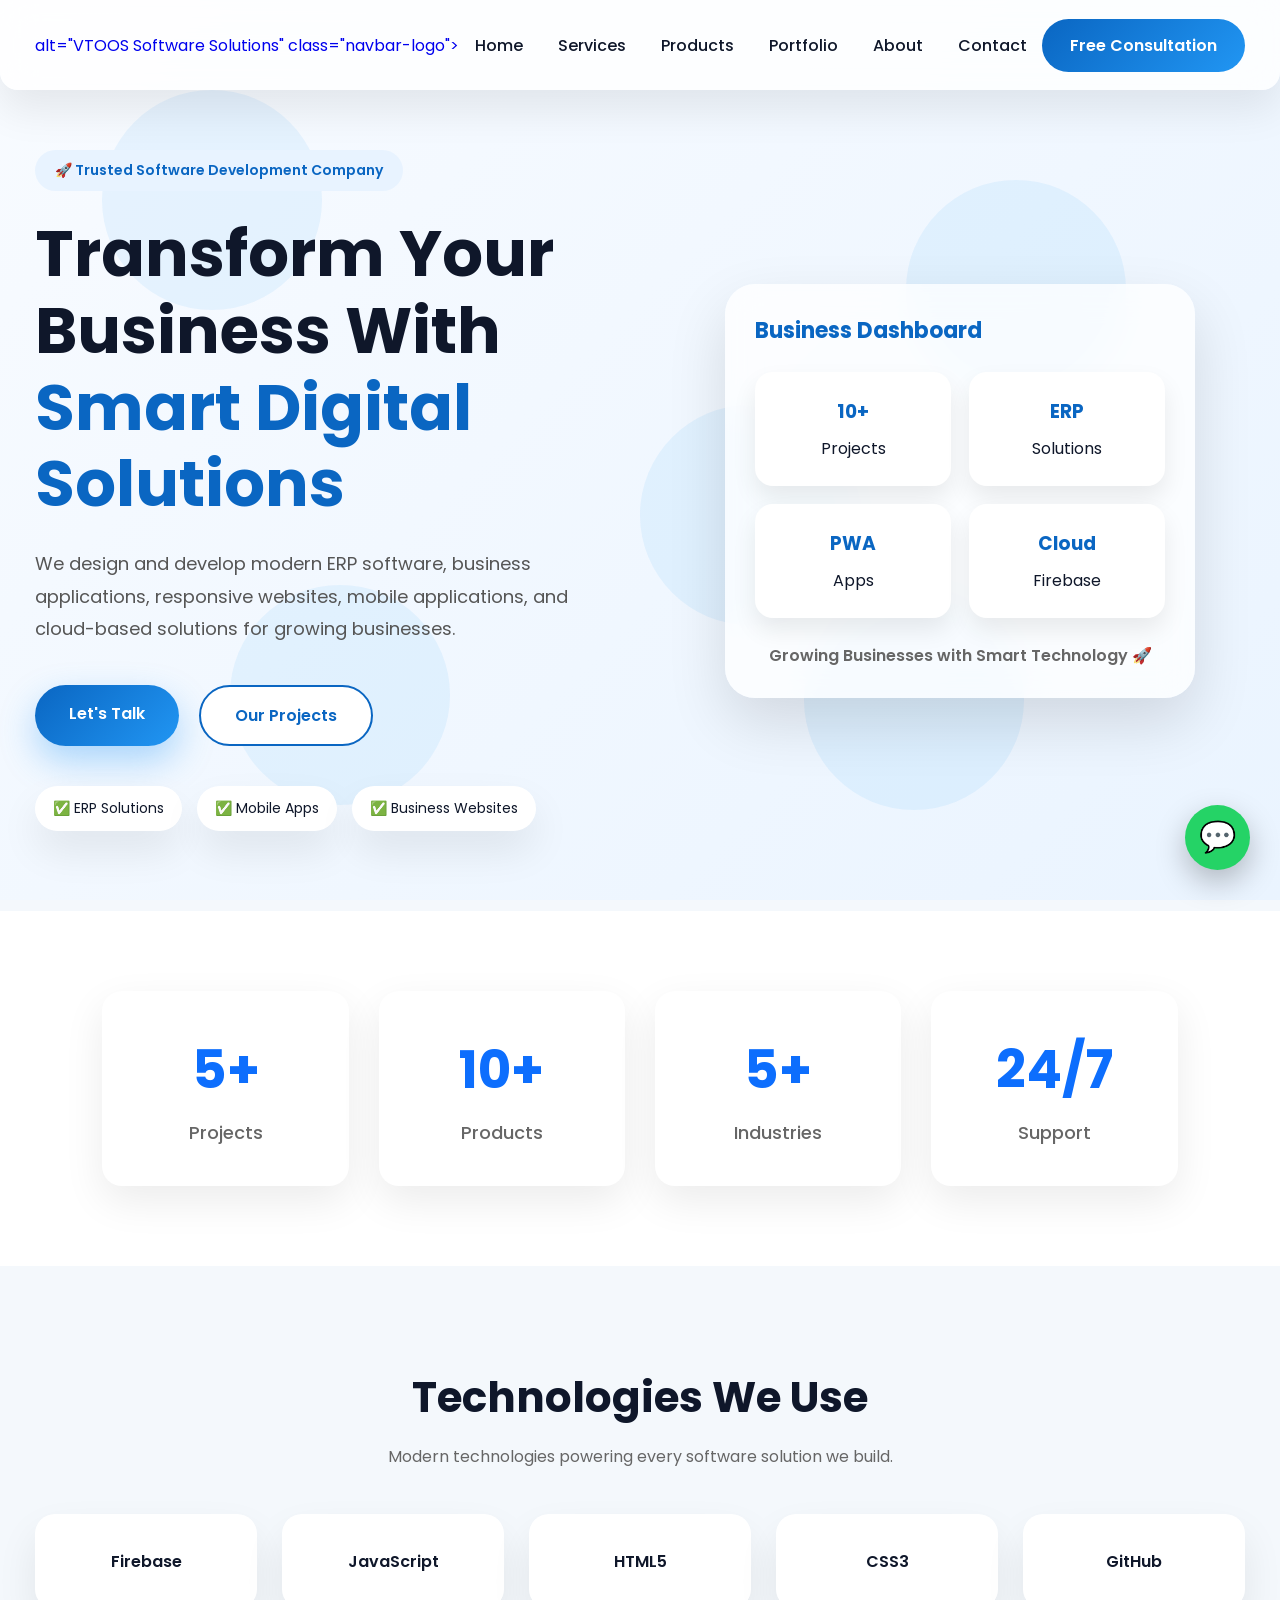
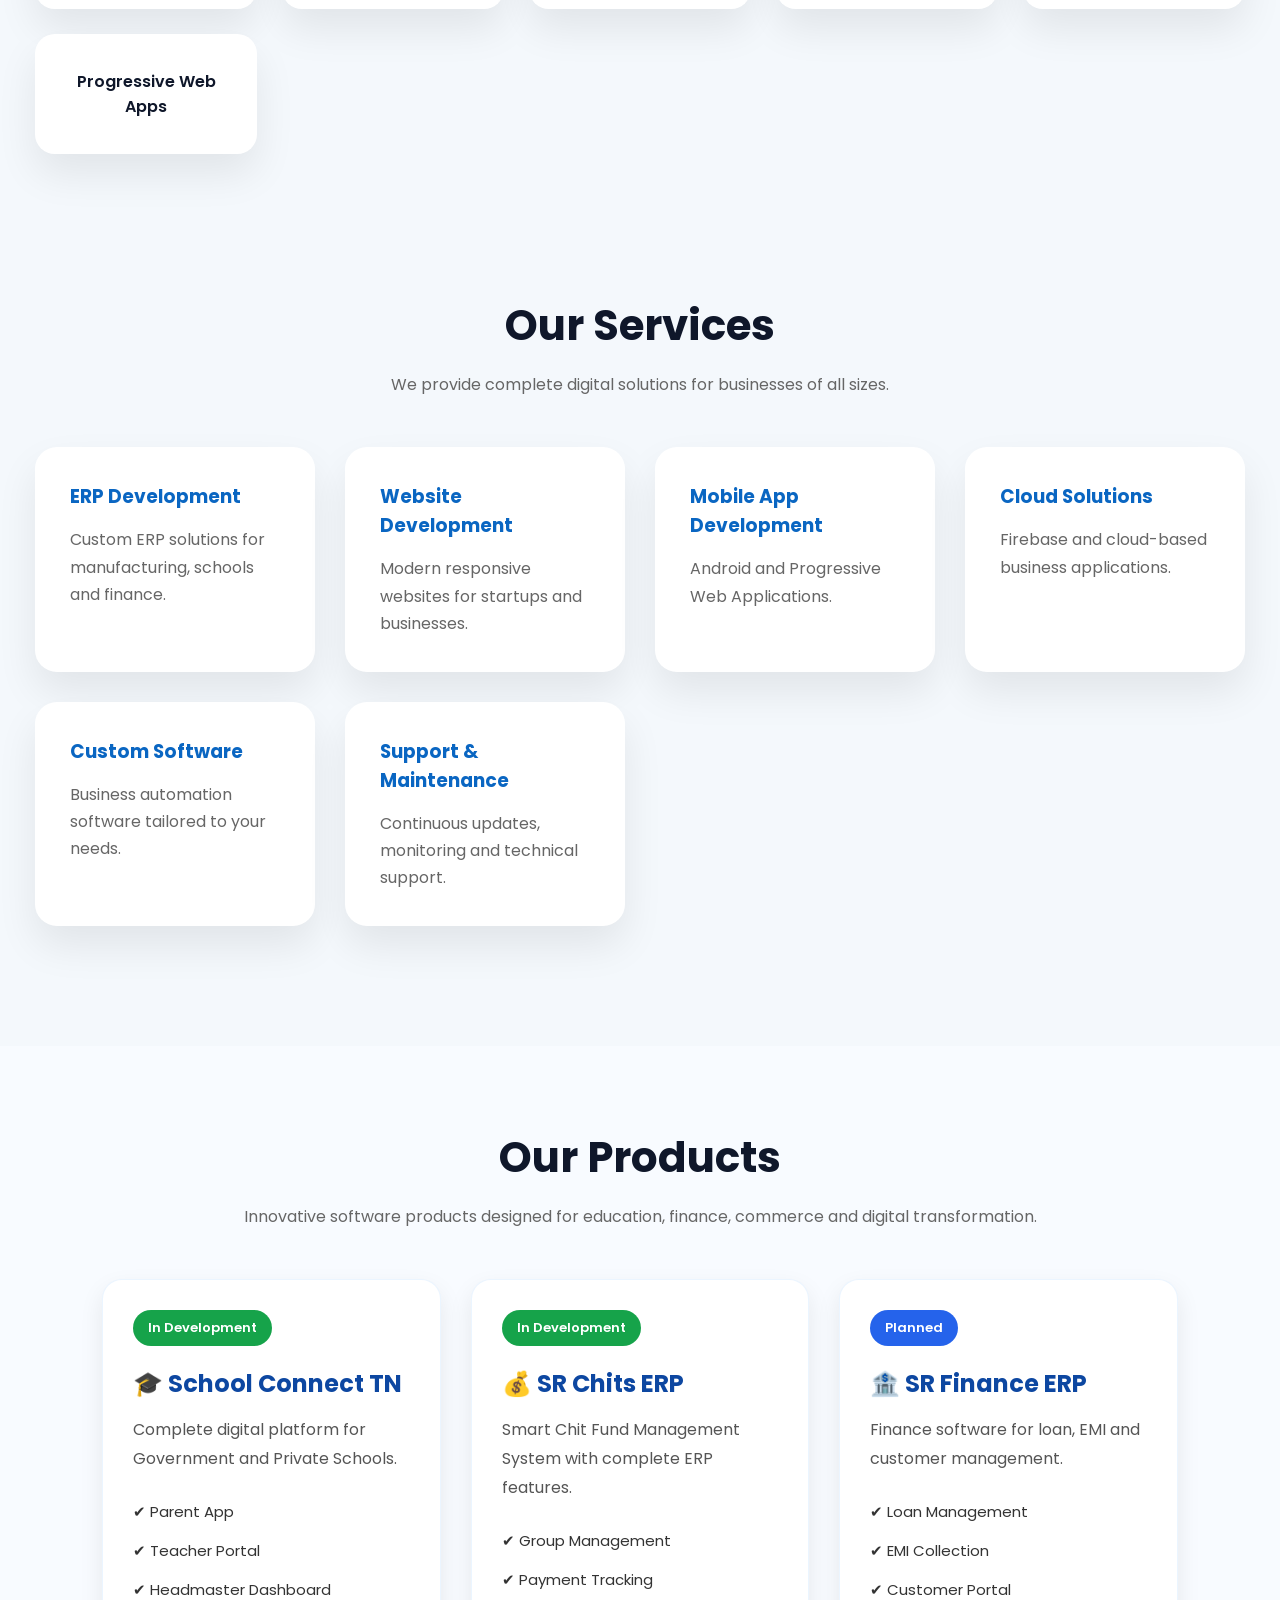
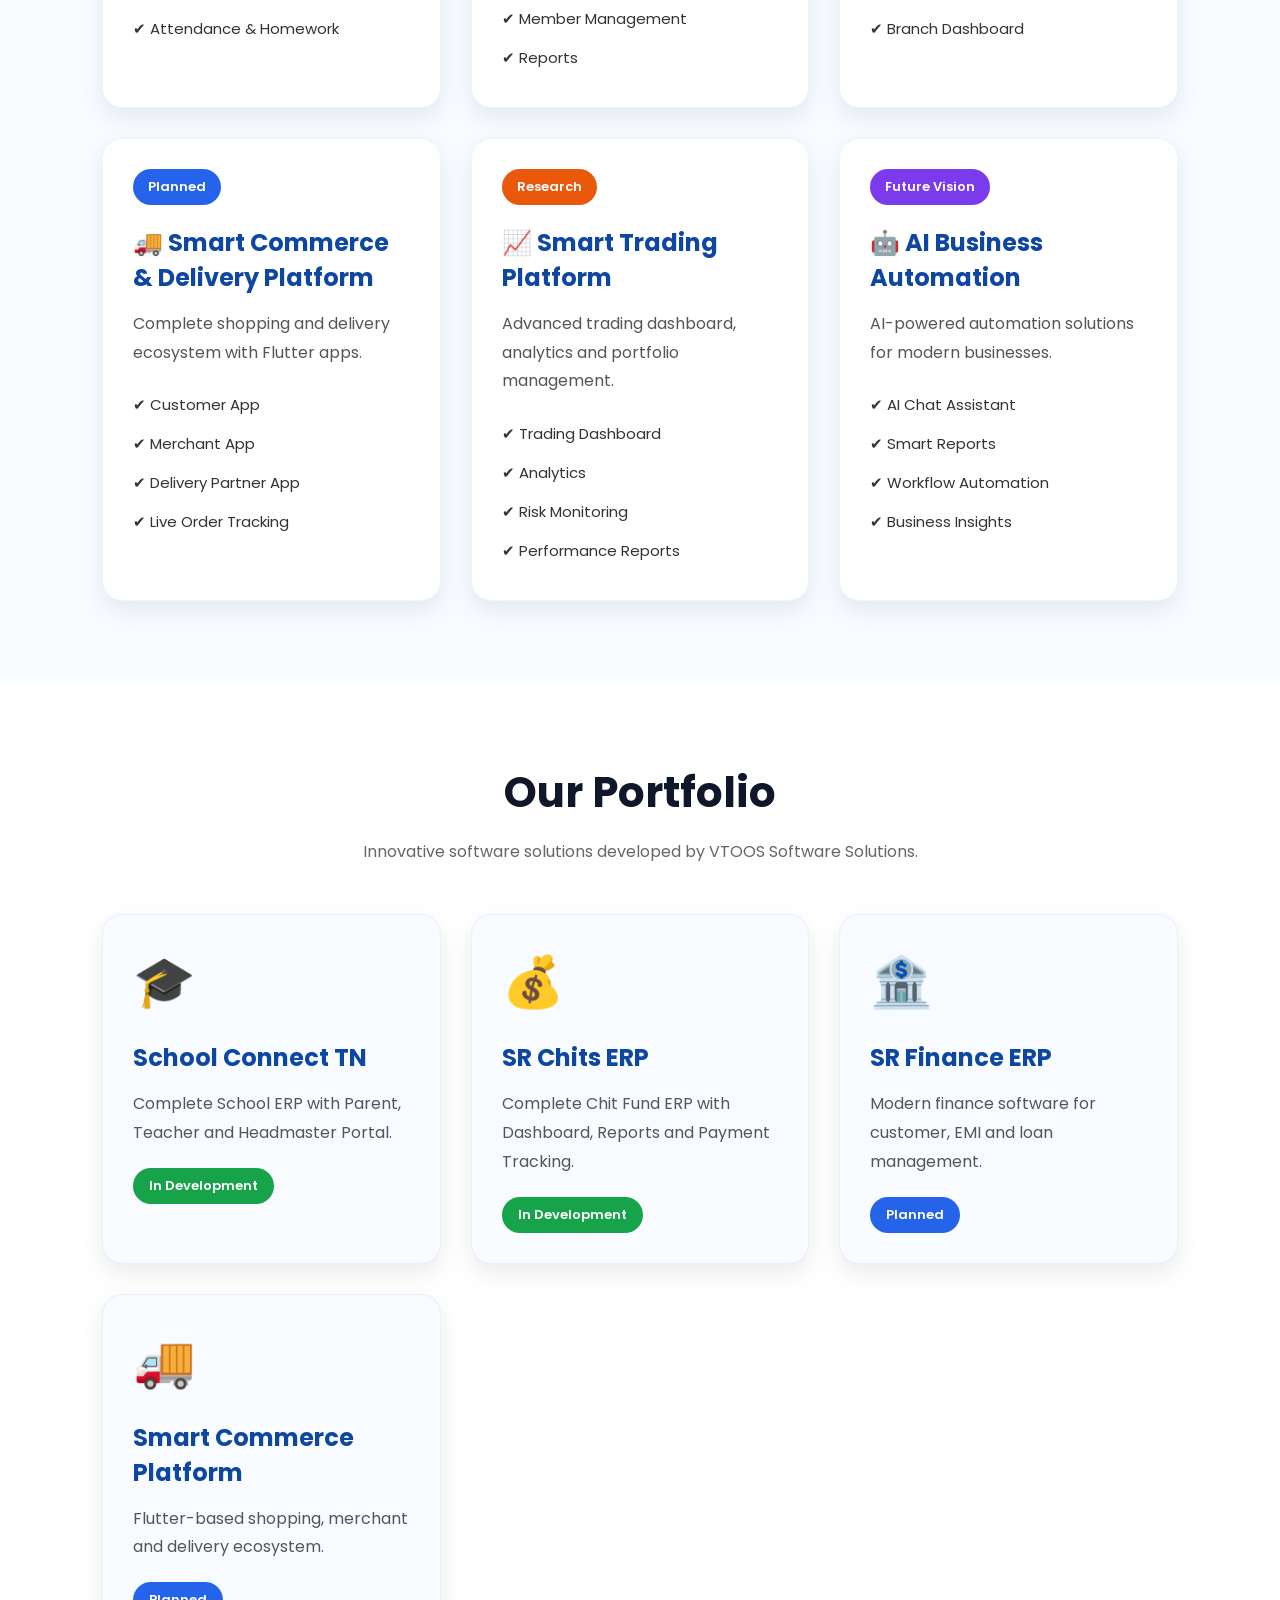
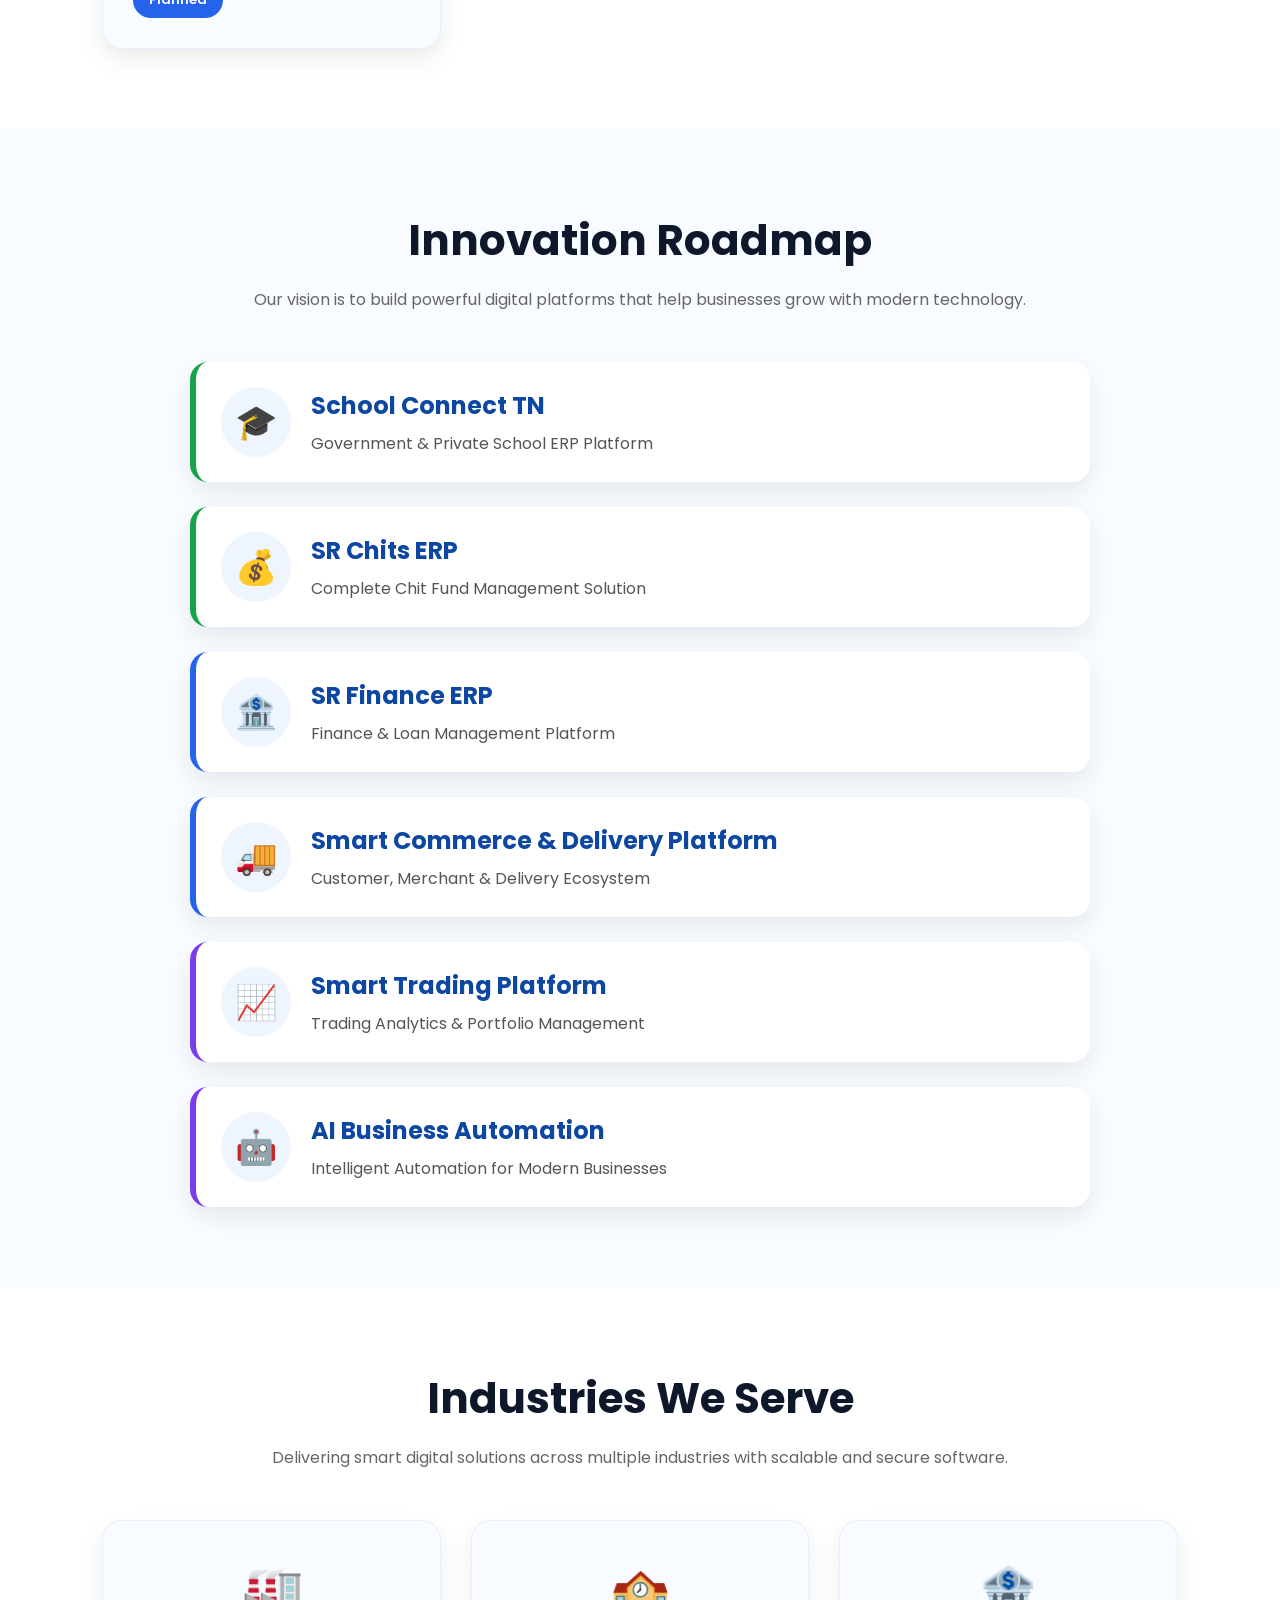
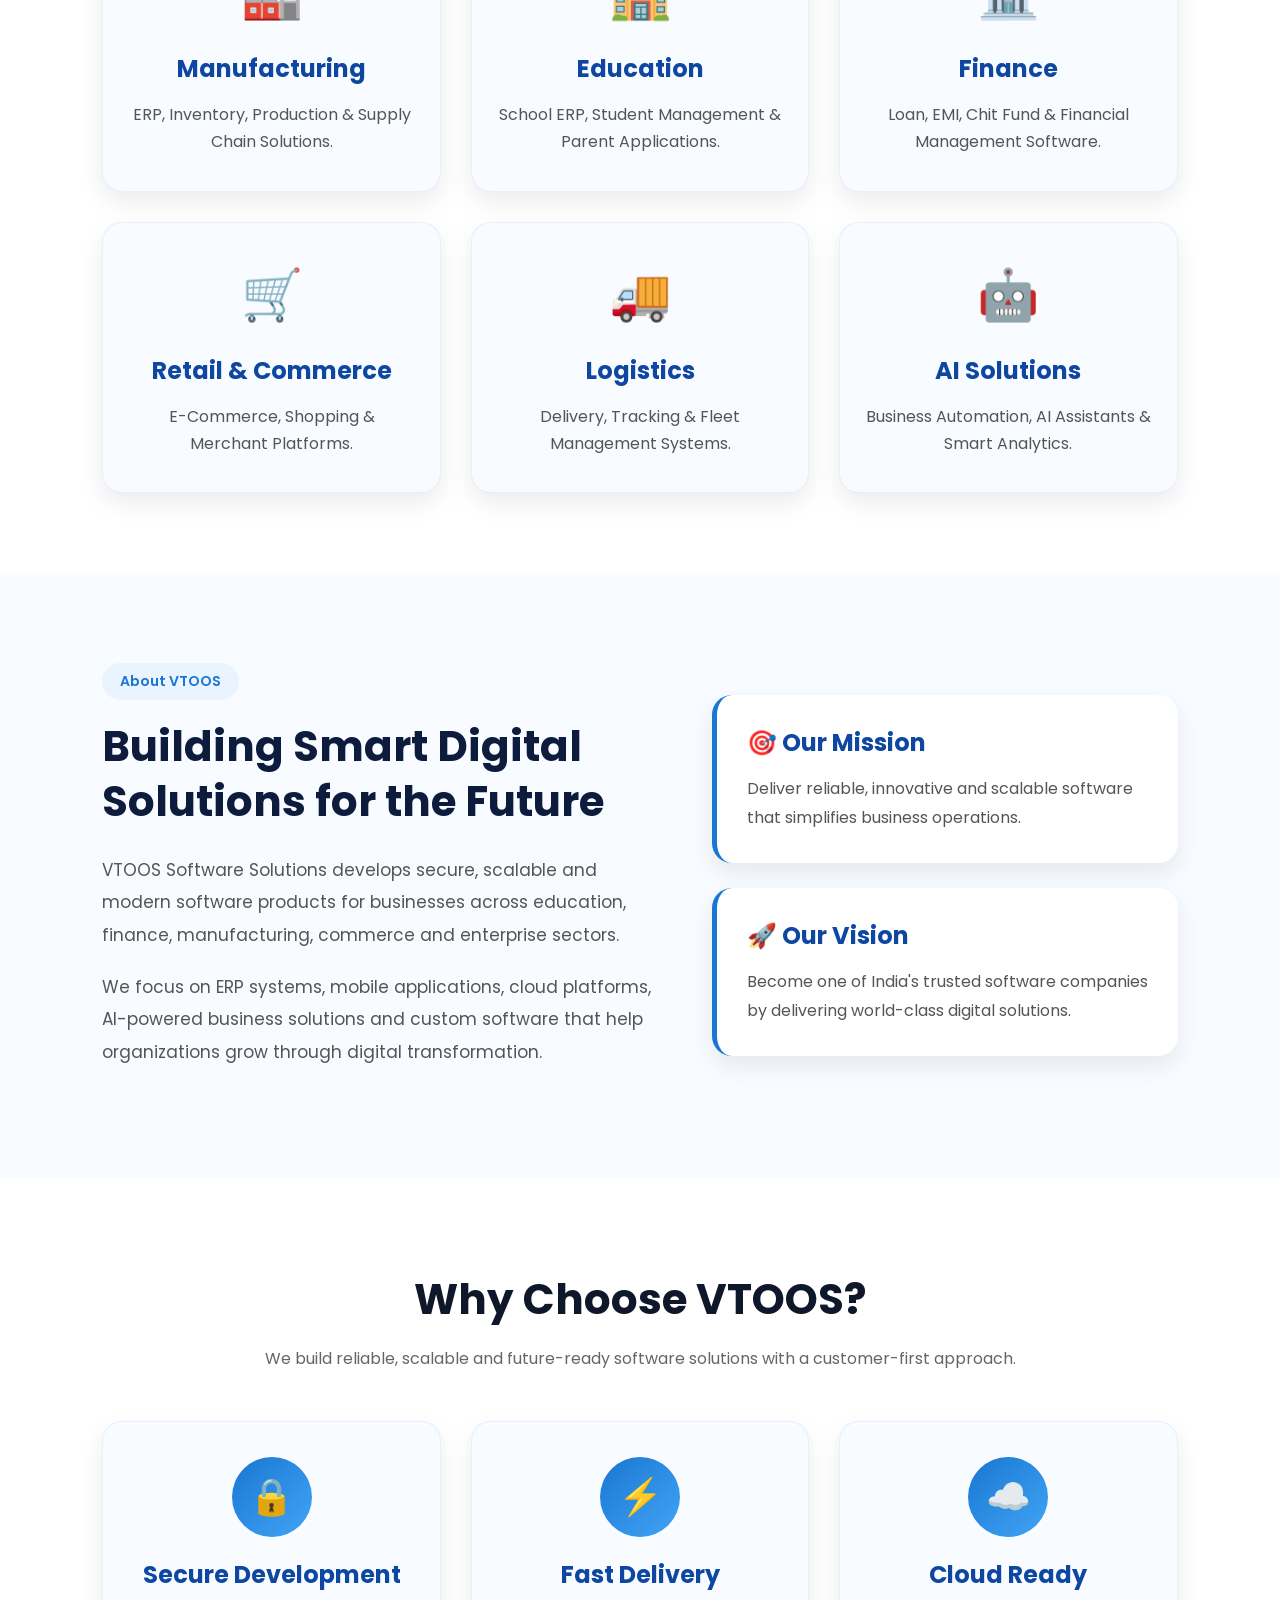
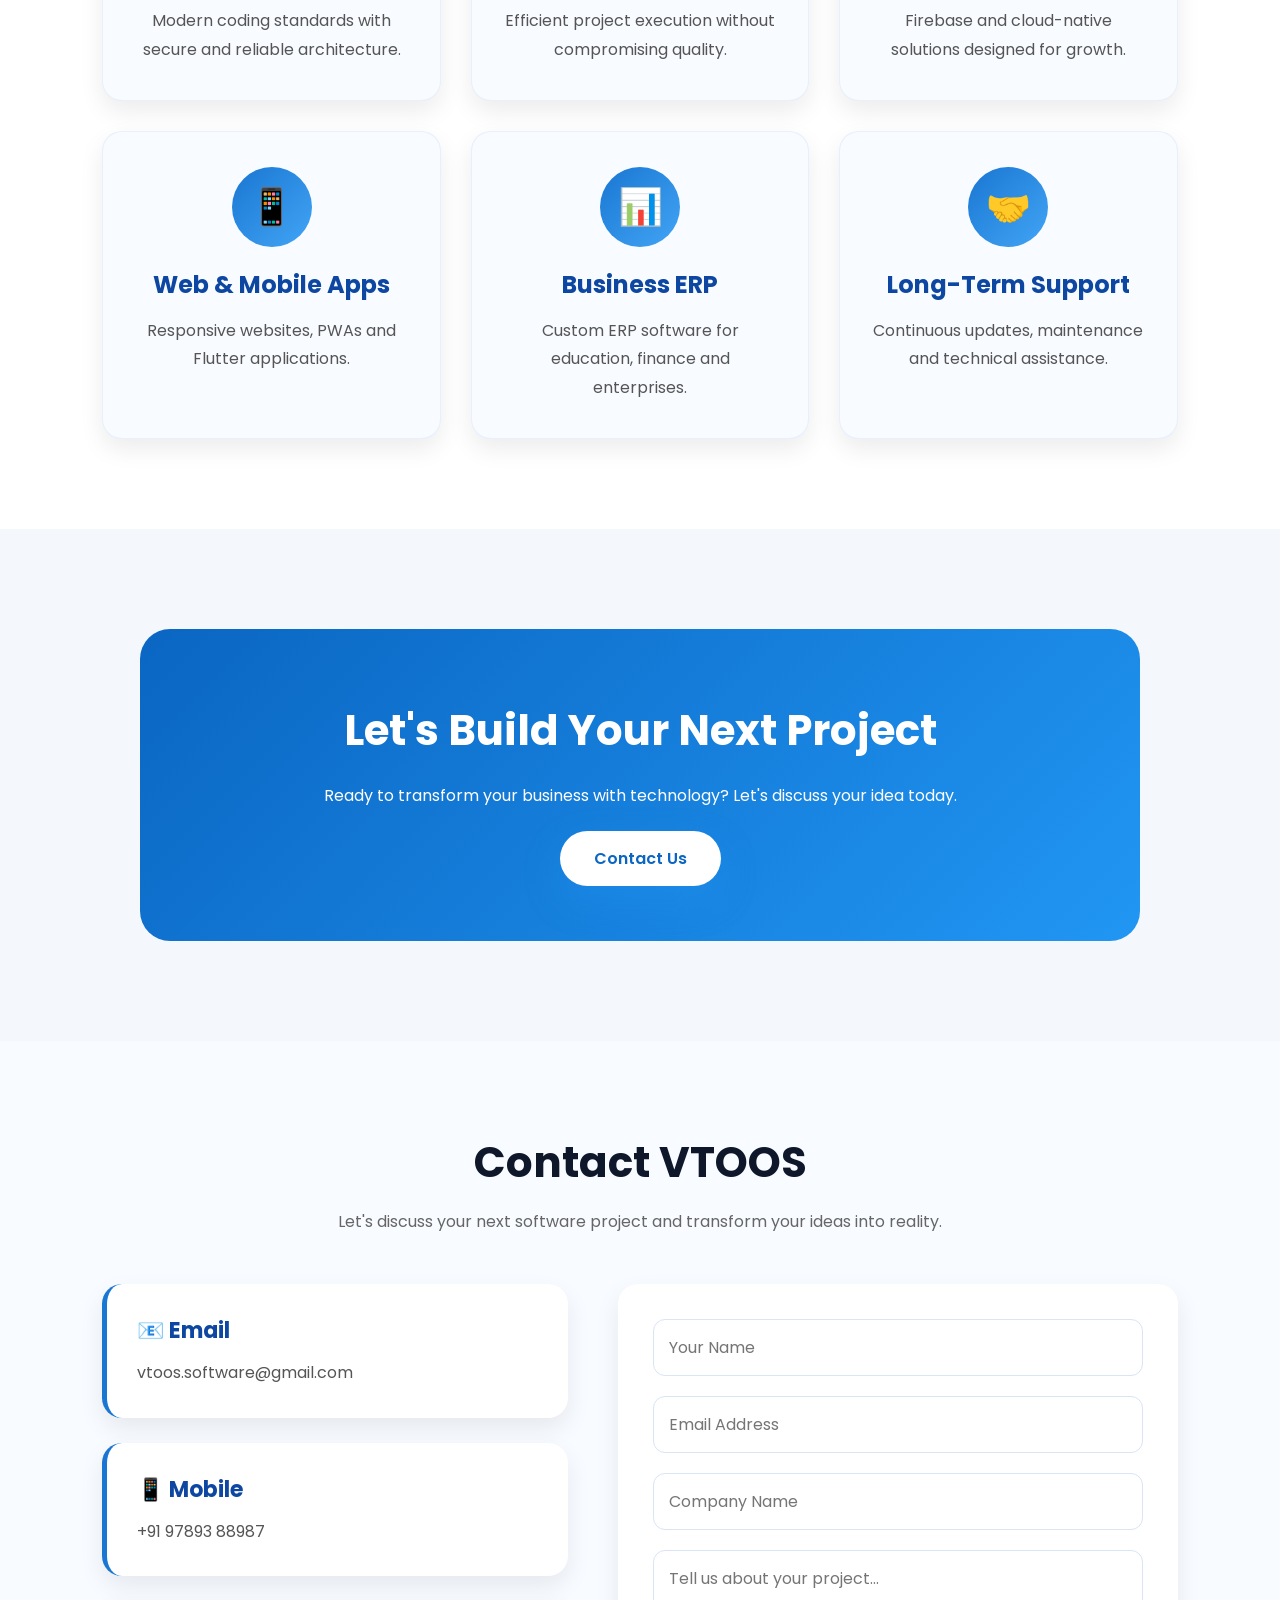
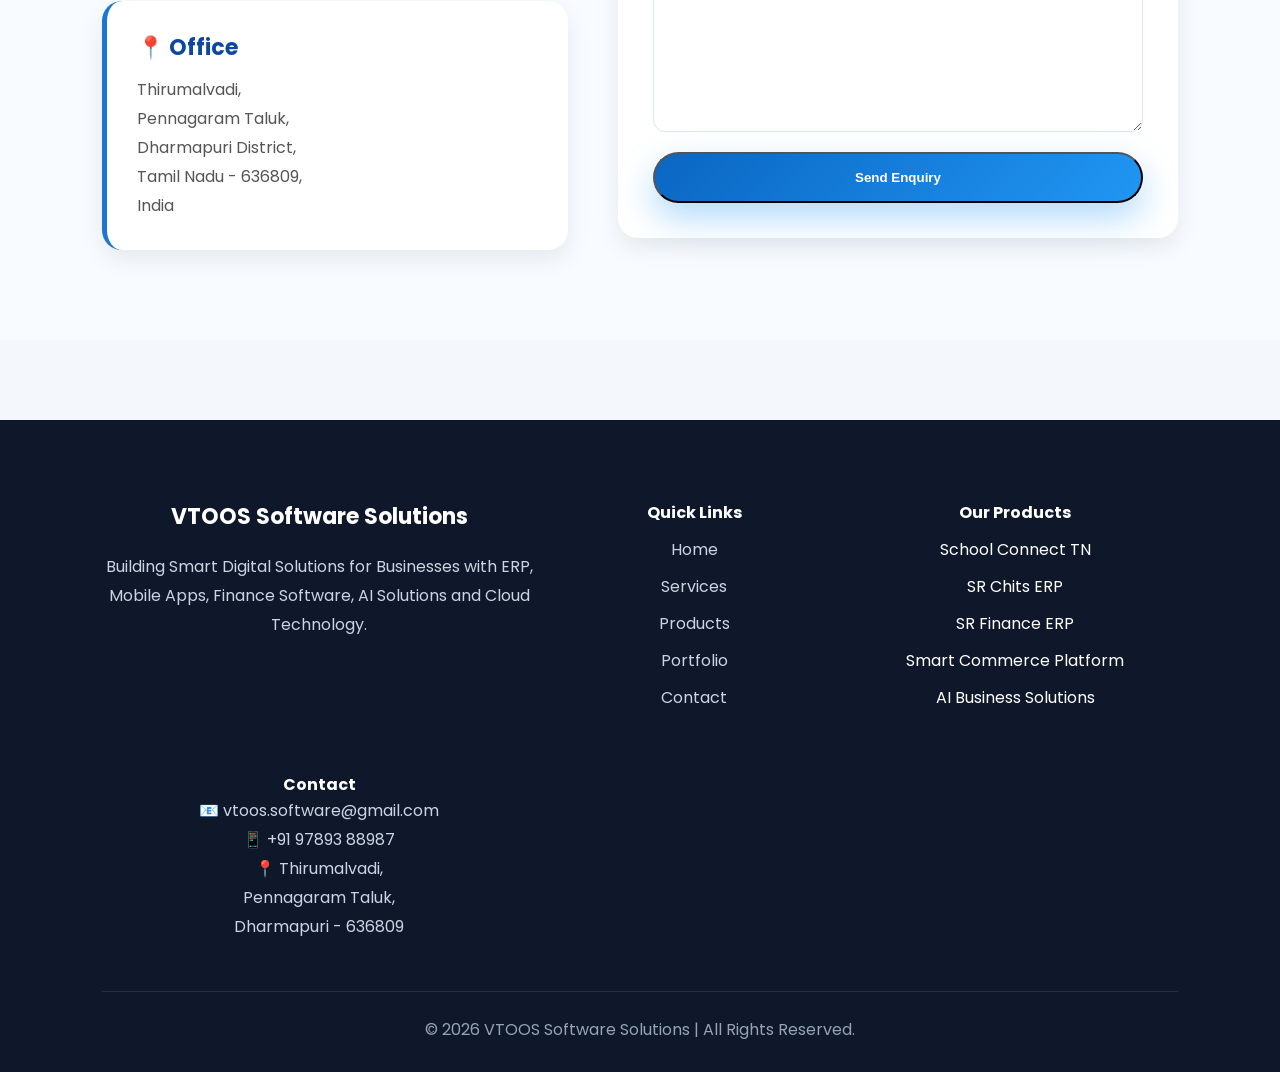
==== commit e00afaea: "Remove logo image from navbar Removed logo image from the navigation bar." ====
--- a/v2-index.html
+++ b/v2-index.html
@@ -73,9 +73,6 @@
 <nav class="navbar">
 
 <a href="#home" class="logo">
-
-<img
-src="assets/images/vtoos-logo.png"
 alt="VTOOS Software Solutions"
 class="navbar-logo">
 
--- a/assets/css/v2-style.css
+++ b/assets/css/v2-style.css
@@ -176,6 +176,20 @@
 /* Logo */
 
 .logo{
+    .navbar-logo{
+
+height:75px;
+width:auto;
+display:block;
+
+}
+
+.logo{
+
+display:flex;
+align-items:center;
+
+}
 
 text-decoration:none;
 
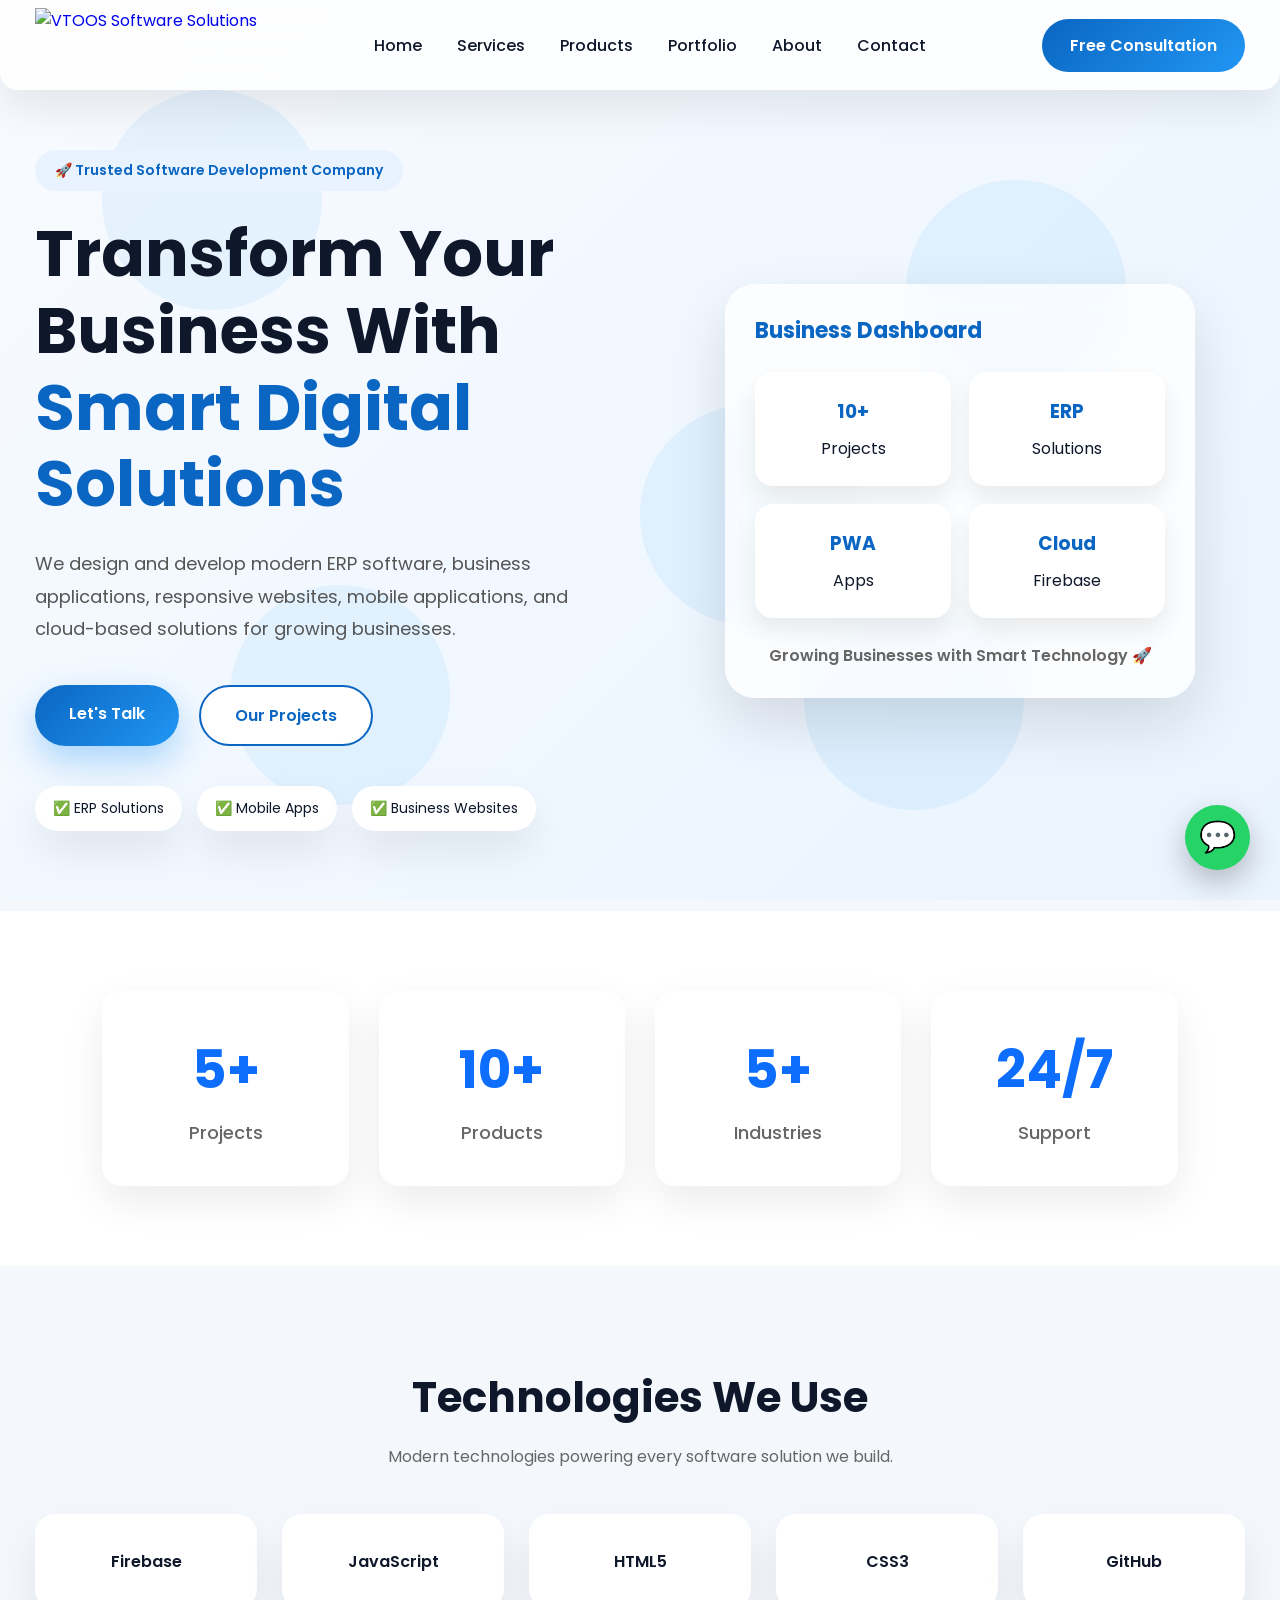
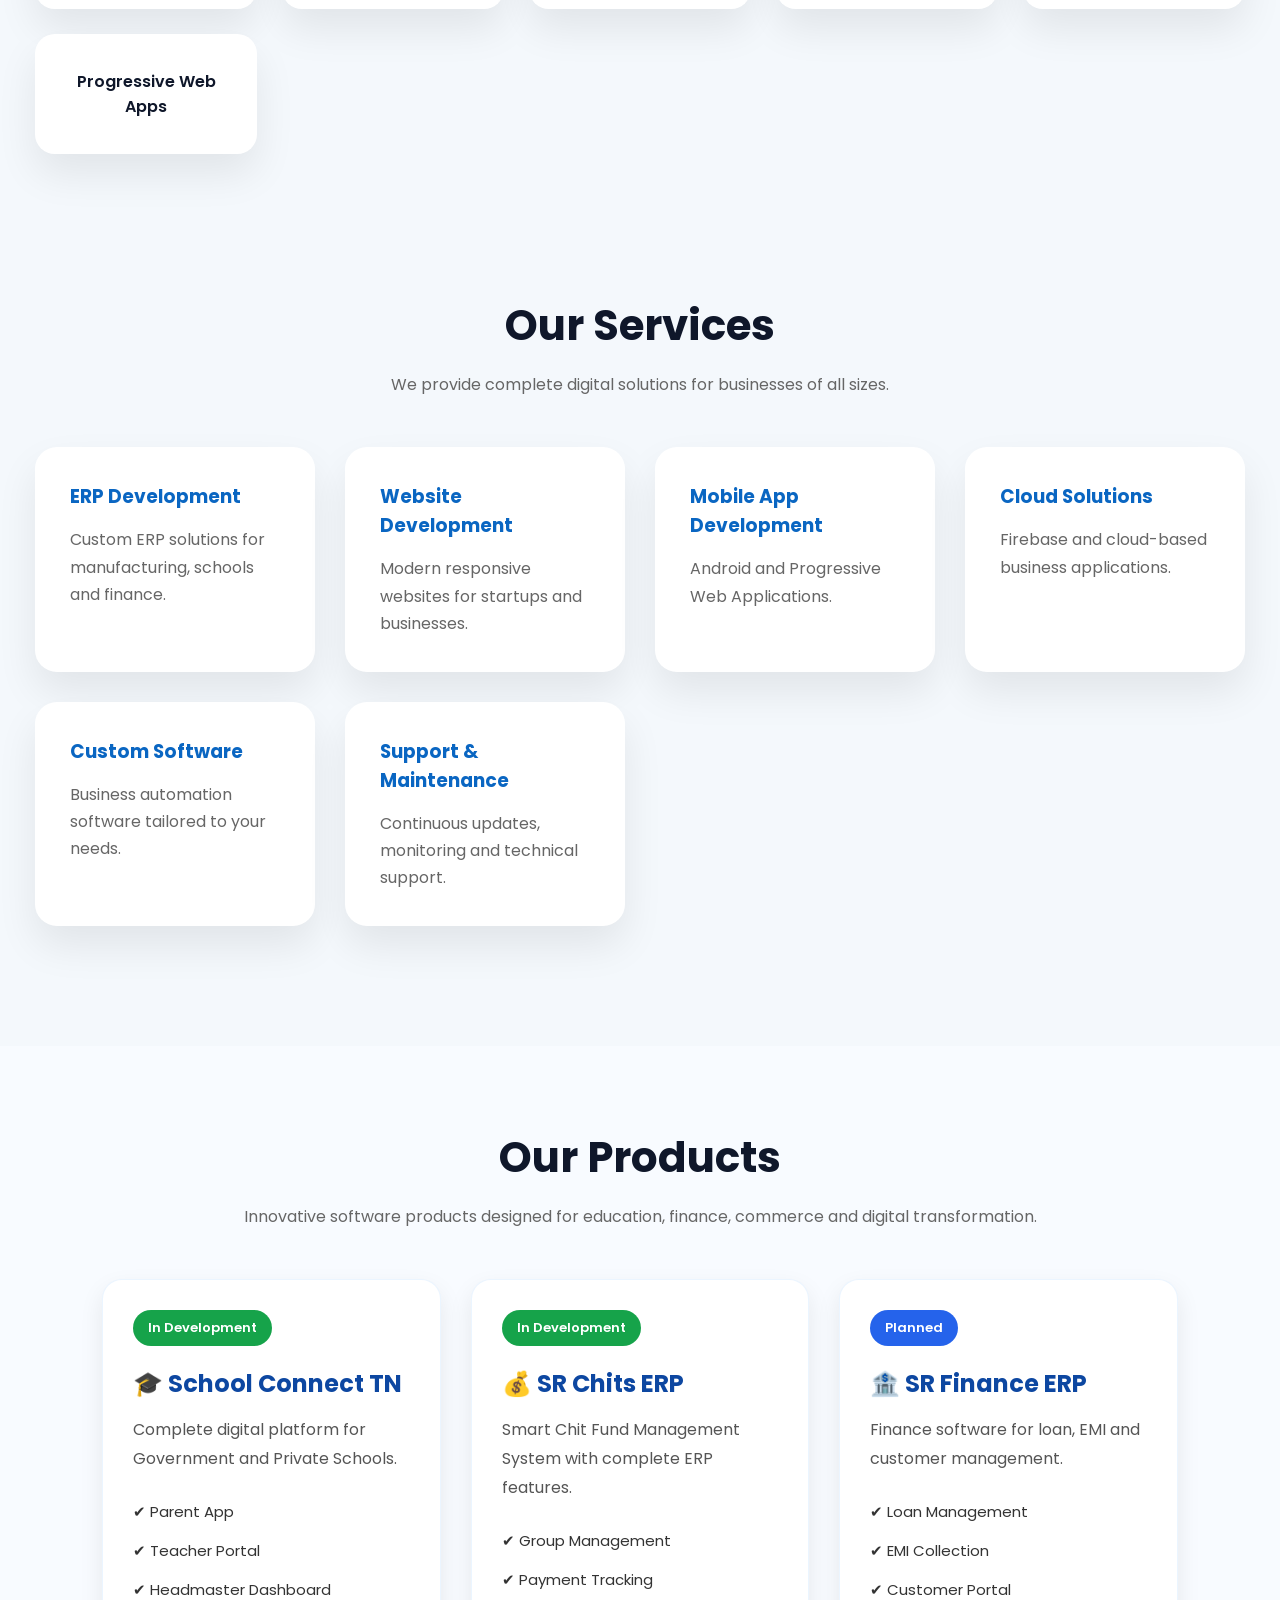
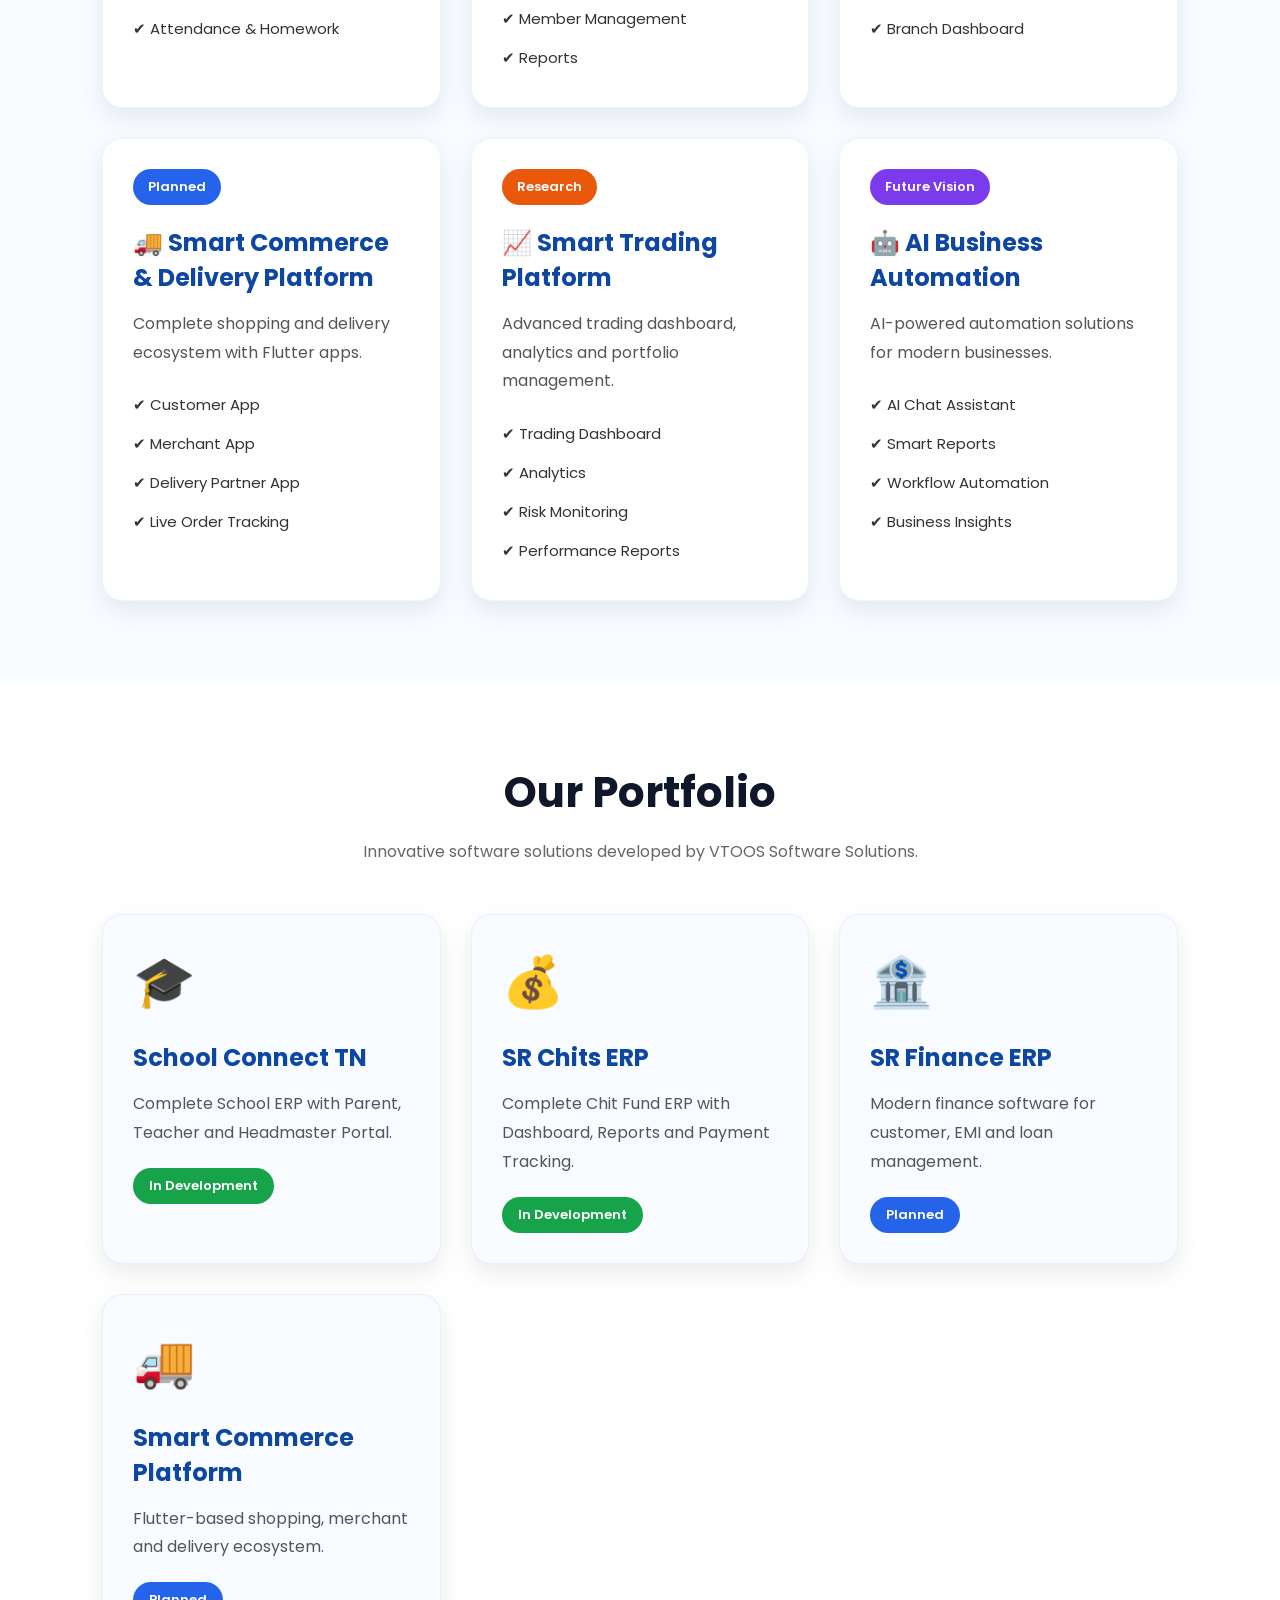
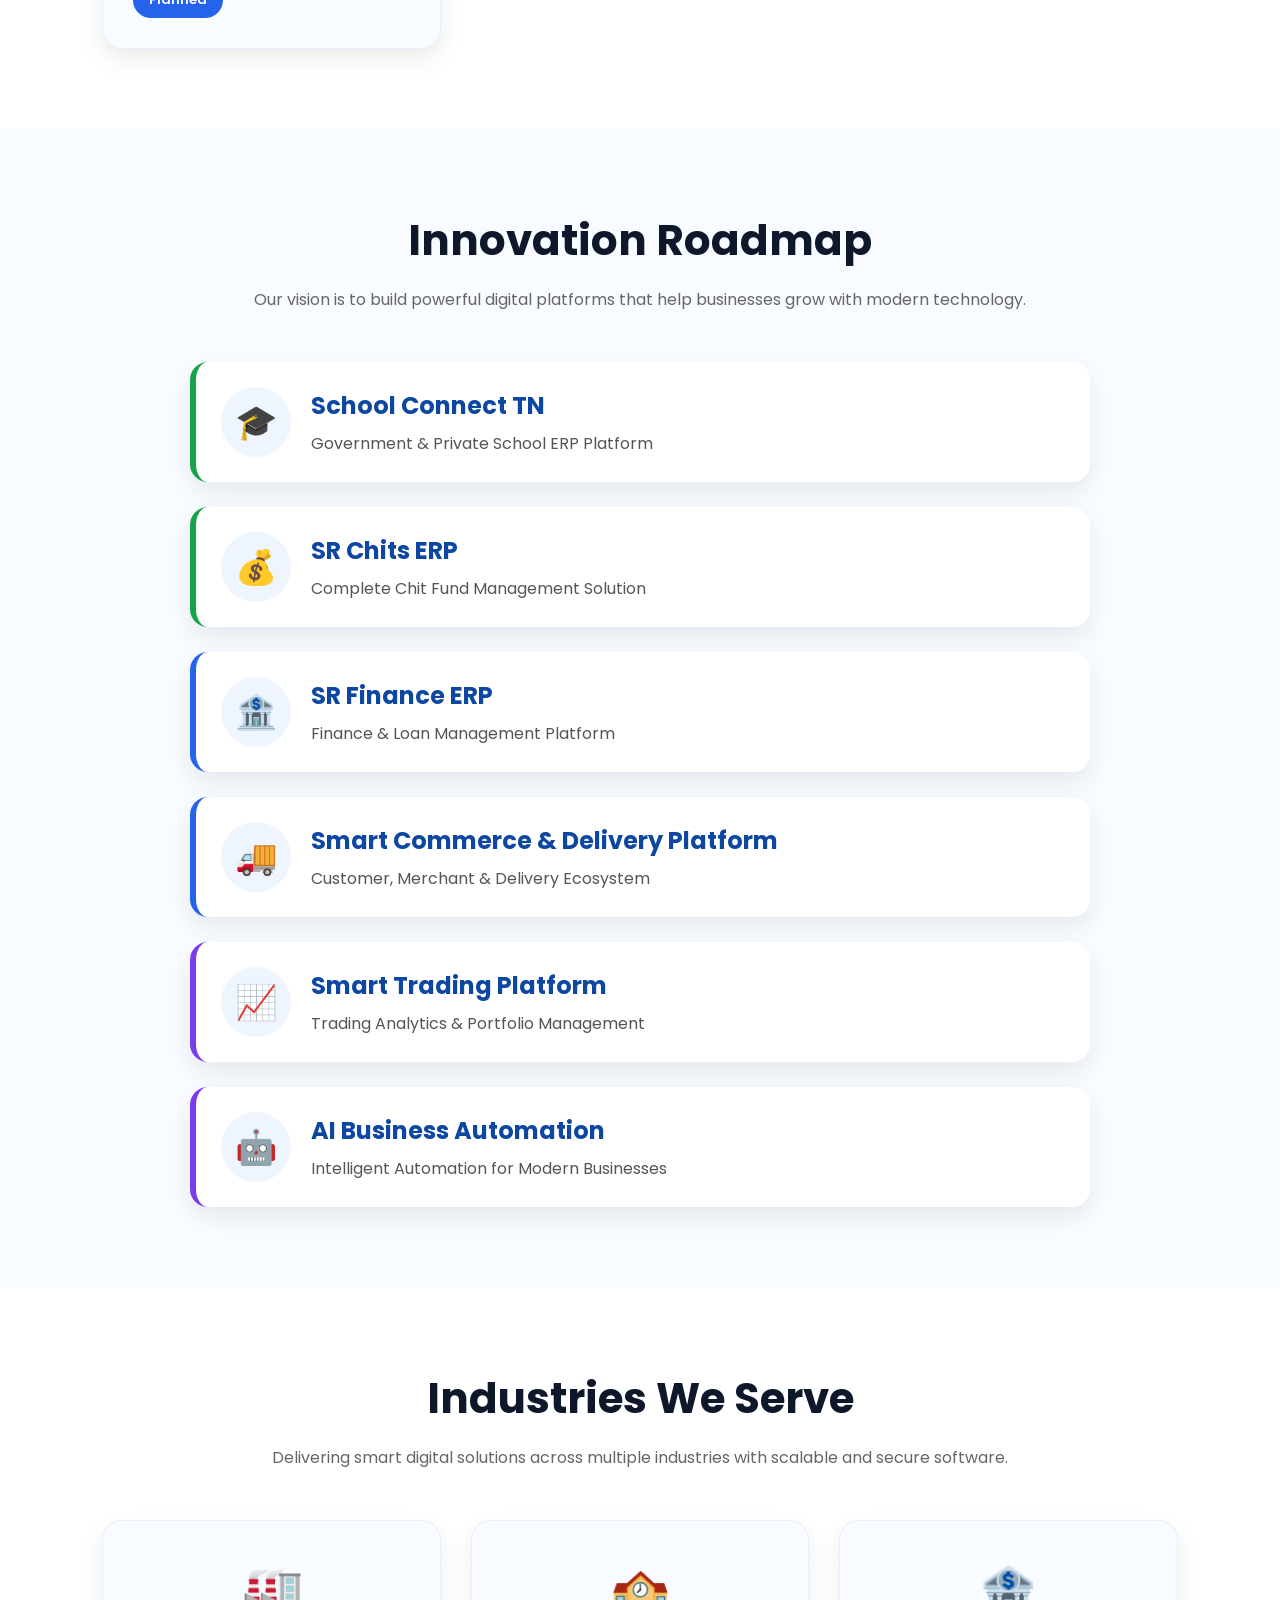
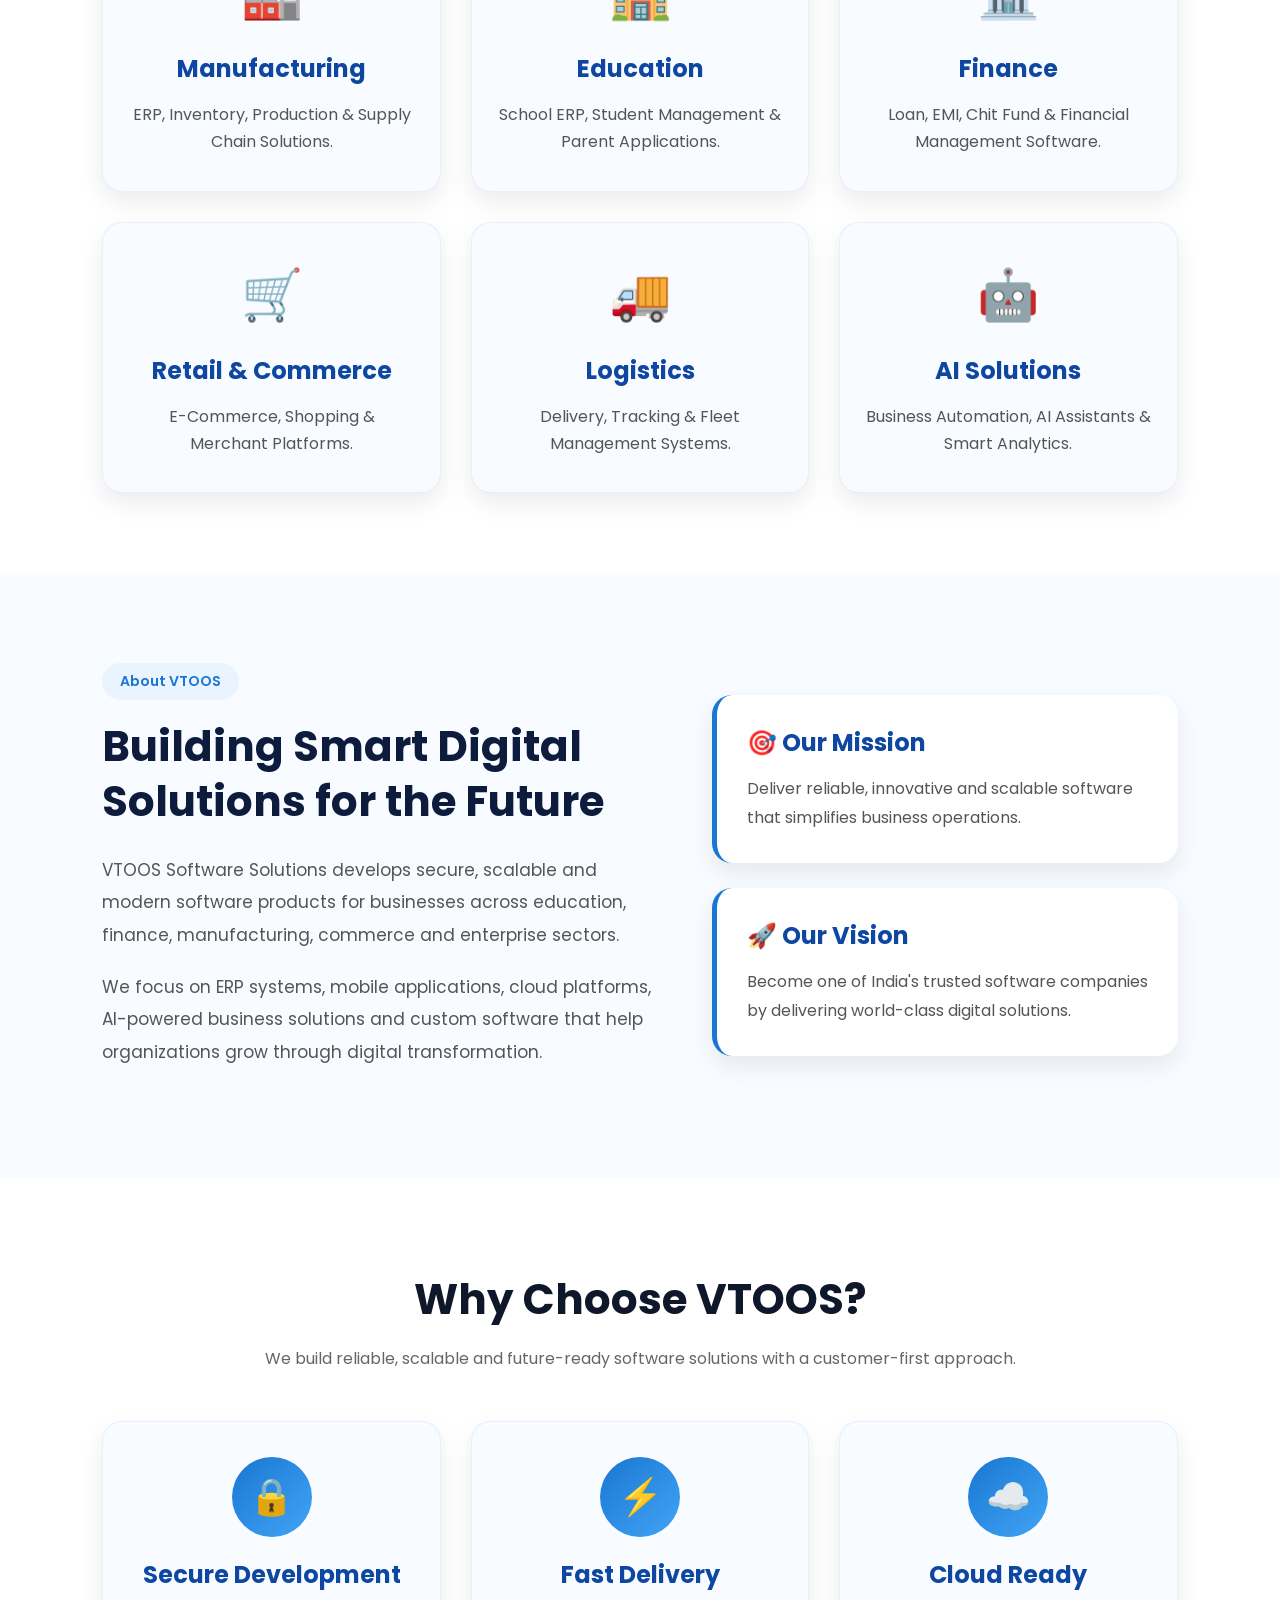
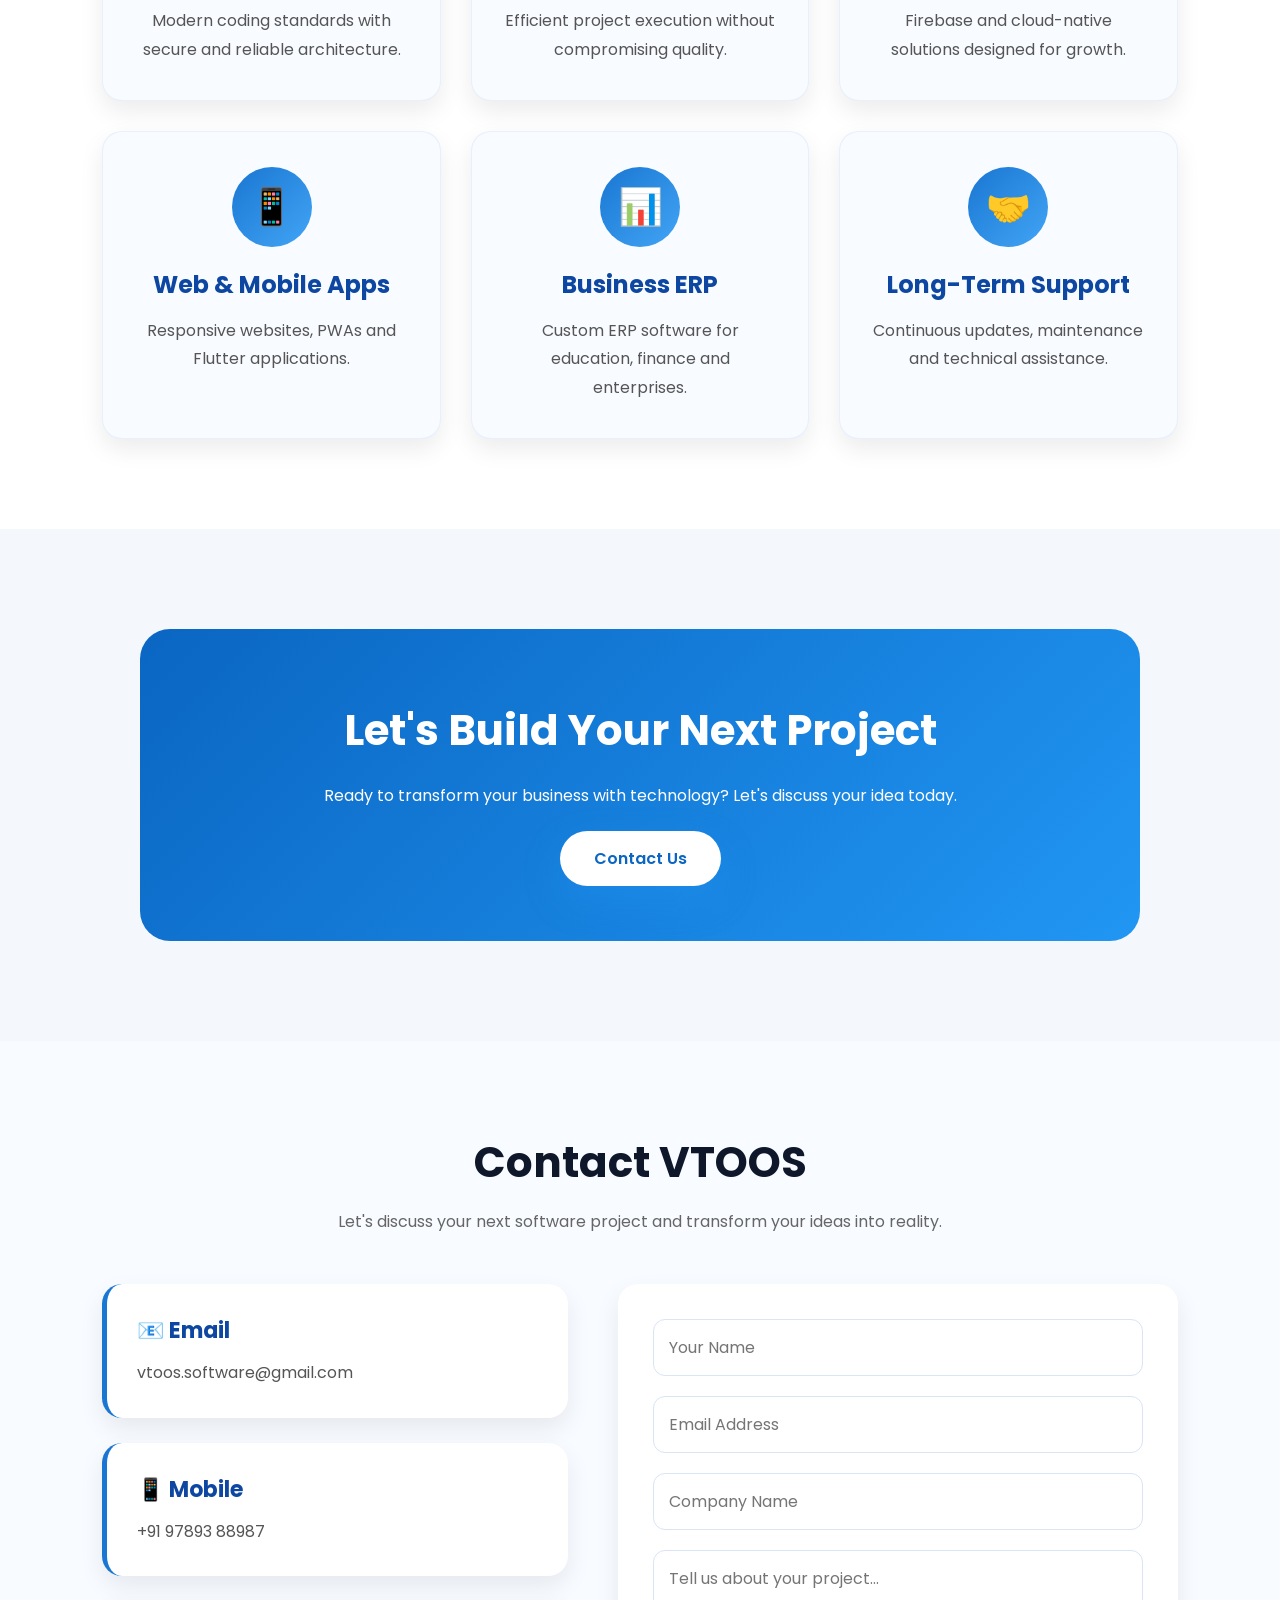
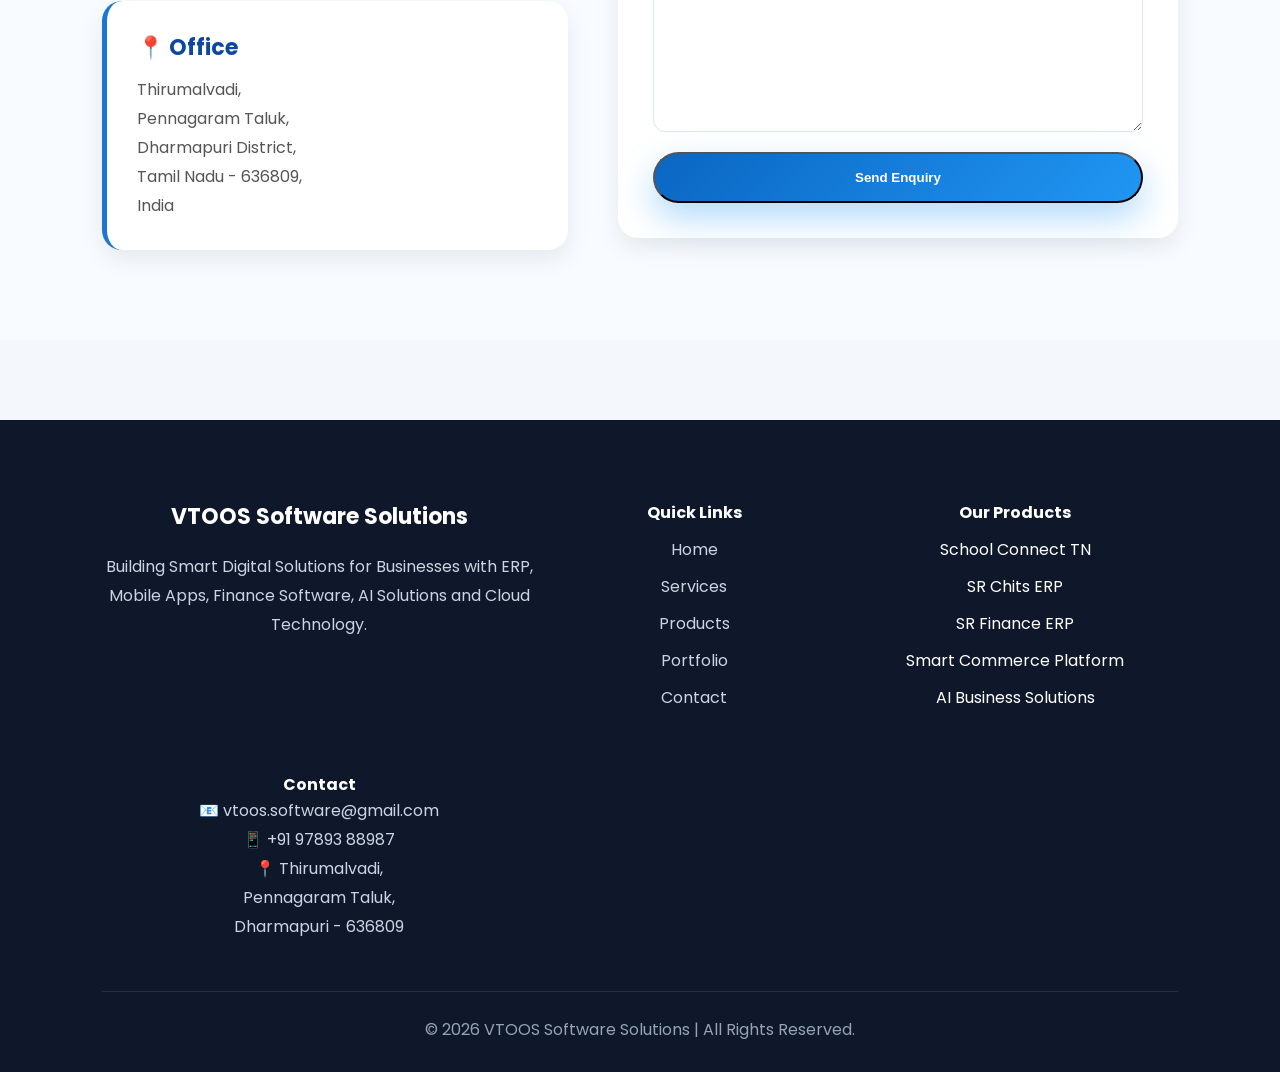
==== commit 643a688c: "Modify navbar logo and contact section ID Updated the contact section ID and added an image to the n" ====
--- a/v2-index.html
+++ b/v2-index.html
@@ -73,9 +73,9 @@
 <nav class="navbar">
 
 <a href="#home" class="logo">
-alt="VTOOS Software Solutions"
-class="navbar-logo">
-
+    <img src="assets/images/vtoos-logo-horizontal.png"
+         alt="VTOOS Software Solutions"
+         class="navbar-logo">
 </a>
 
 <ul class="nav-menu">
@@ -932,7 +932,7 @@
 Contact CTA
 =======================================-->
 
-<section class="contact-cta" id="contact">
+<section class="contact-cta" id="contact-cta">
 
     <h2>Let's Build Your Next Project</h2>
 
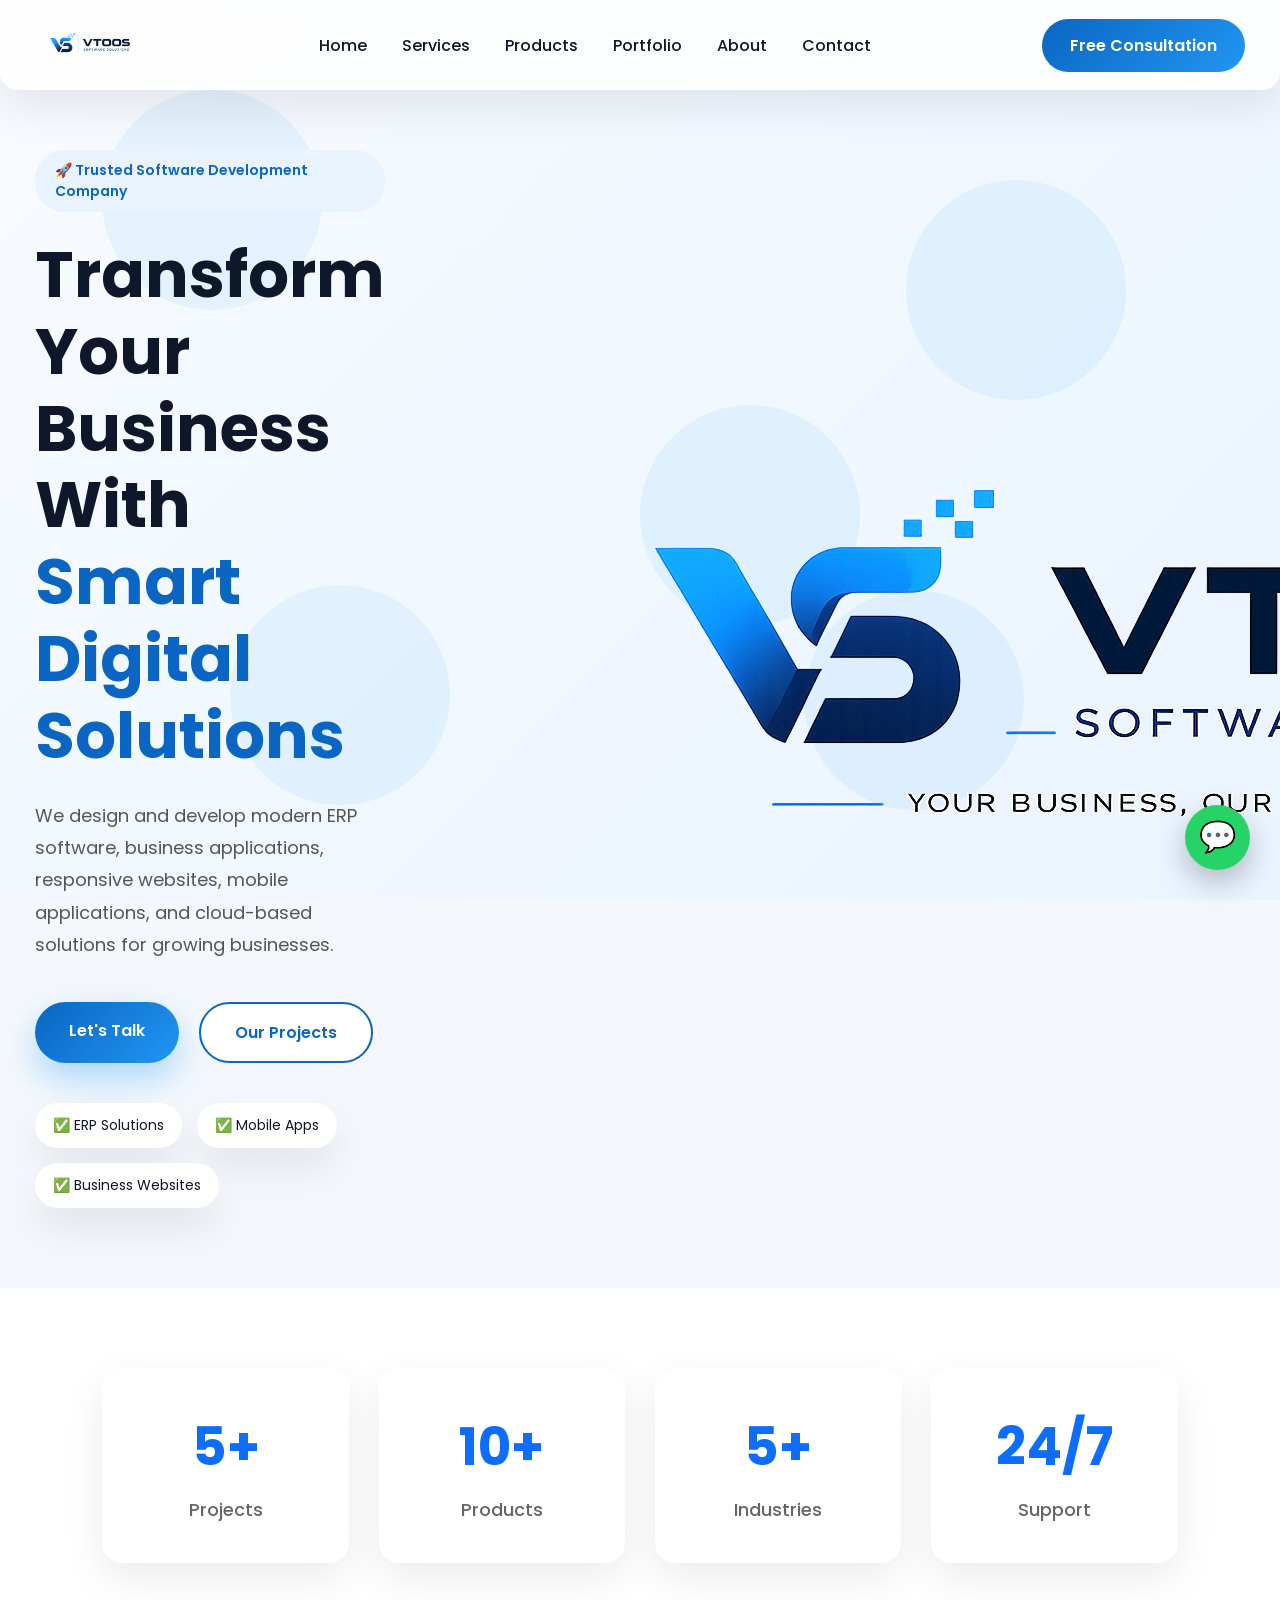
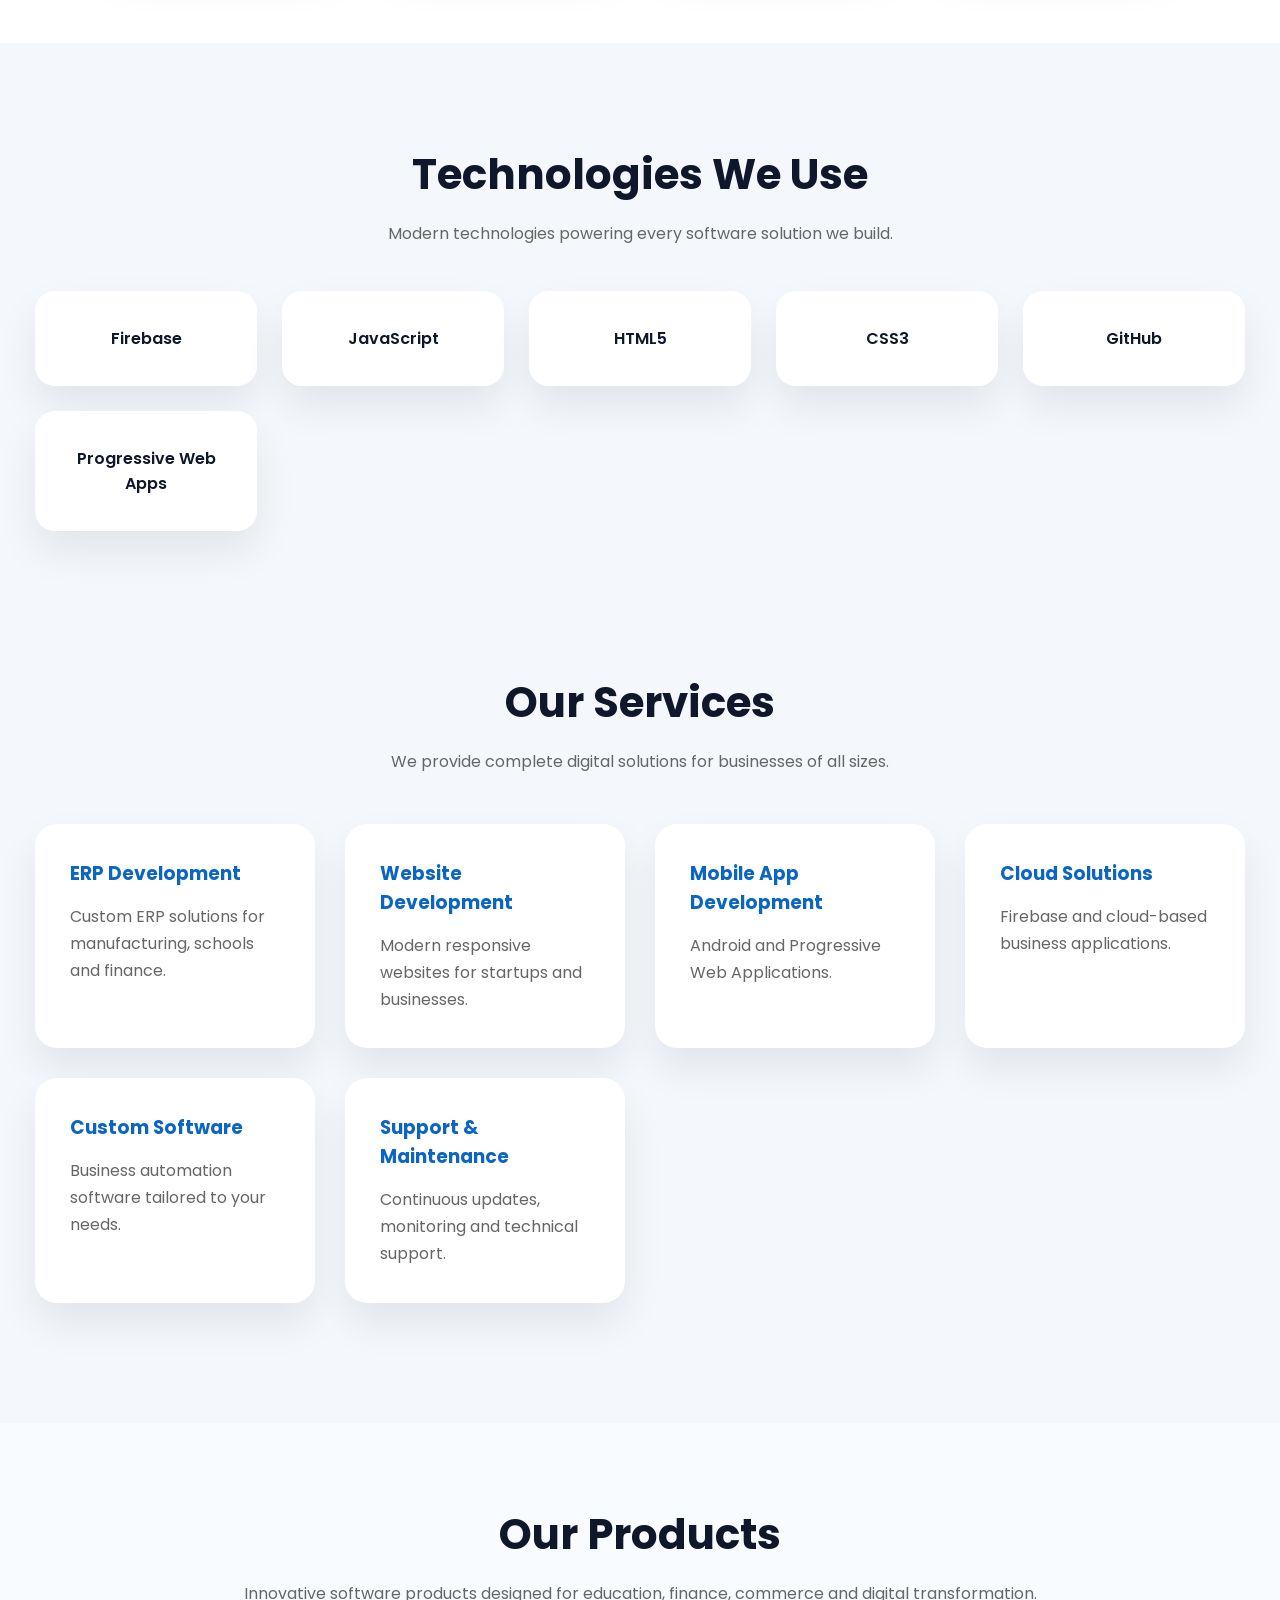
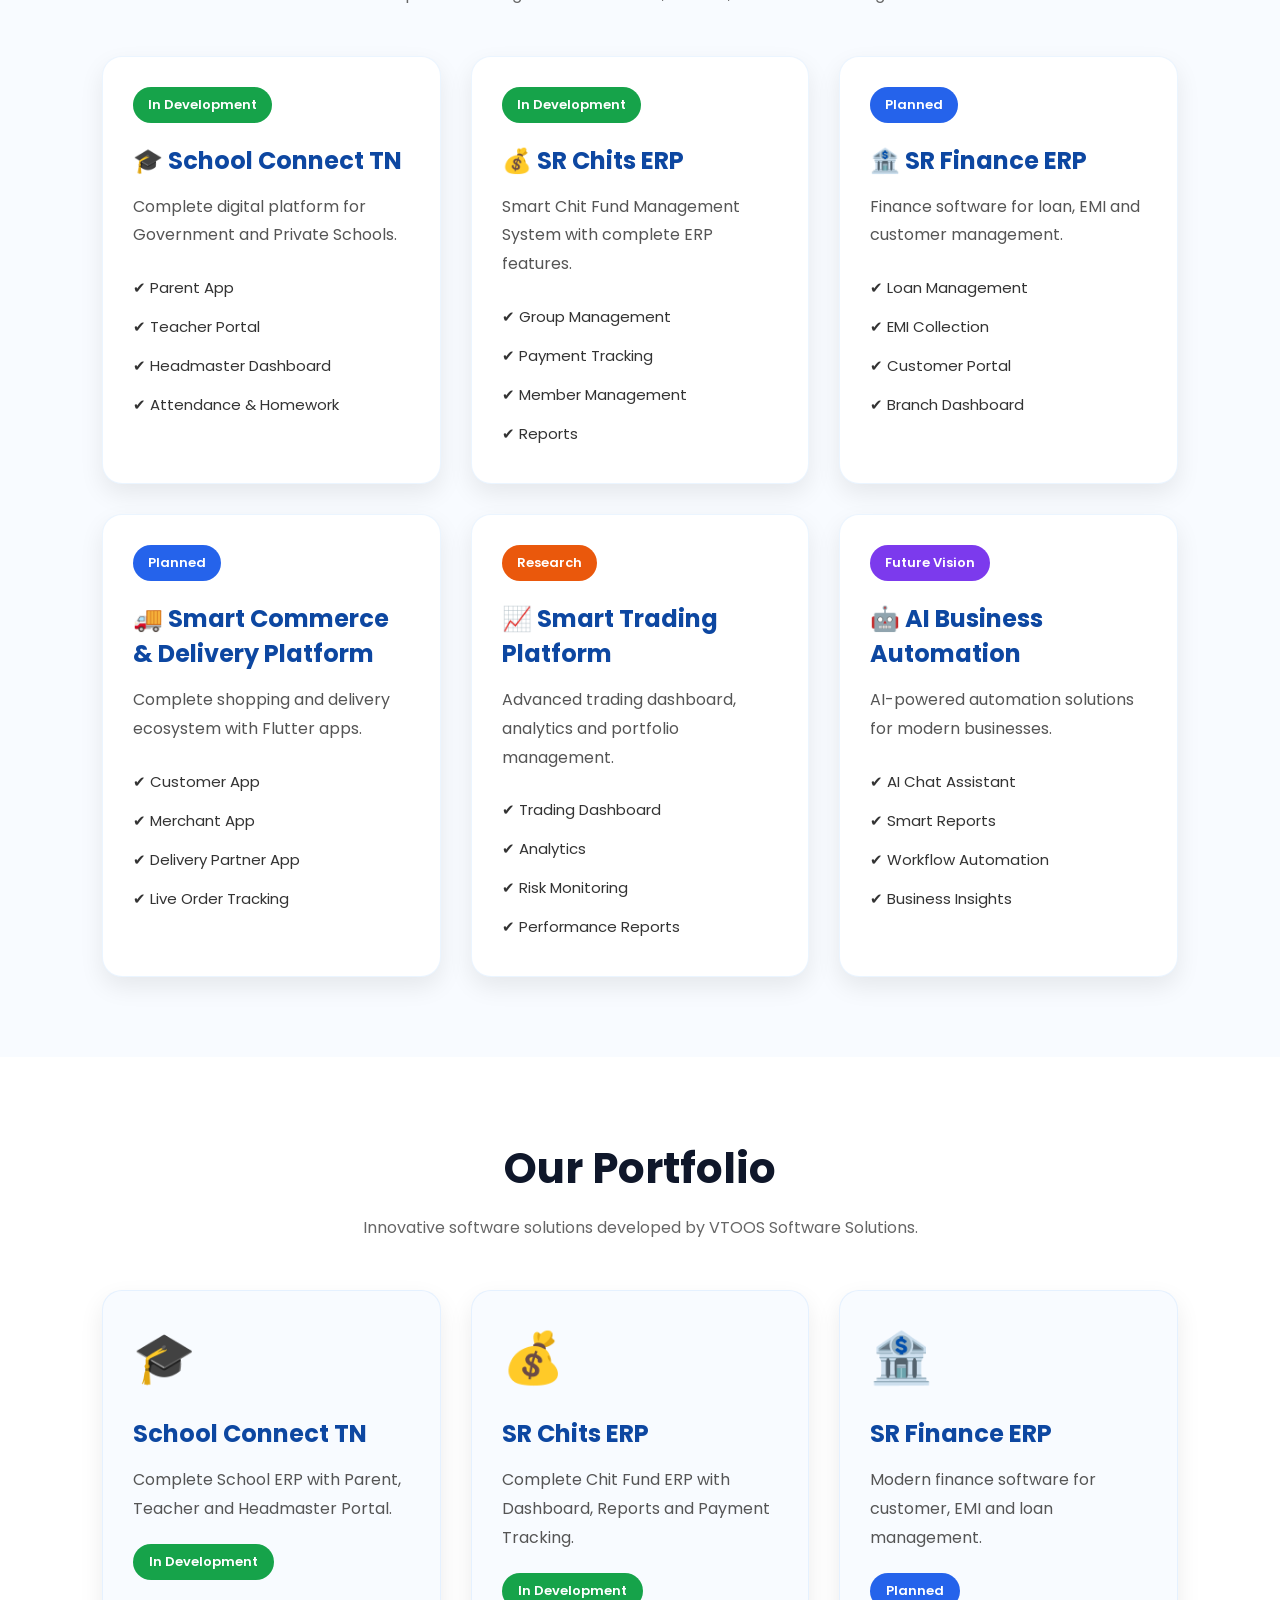
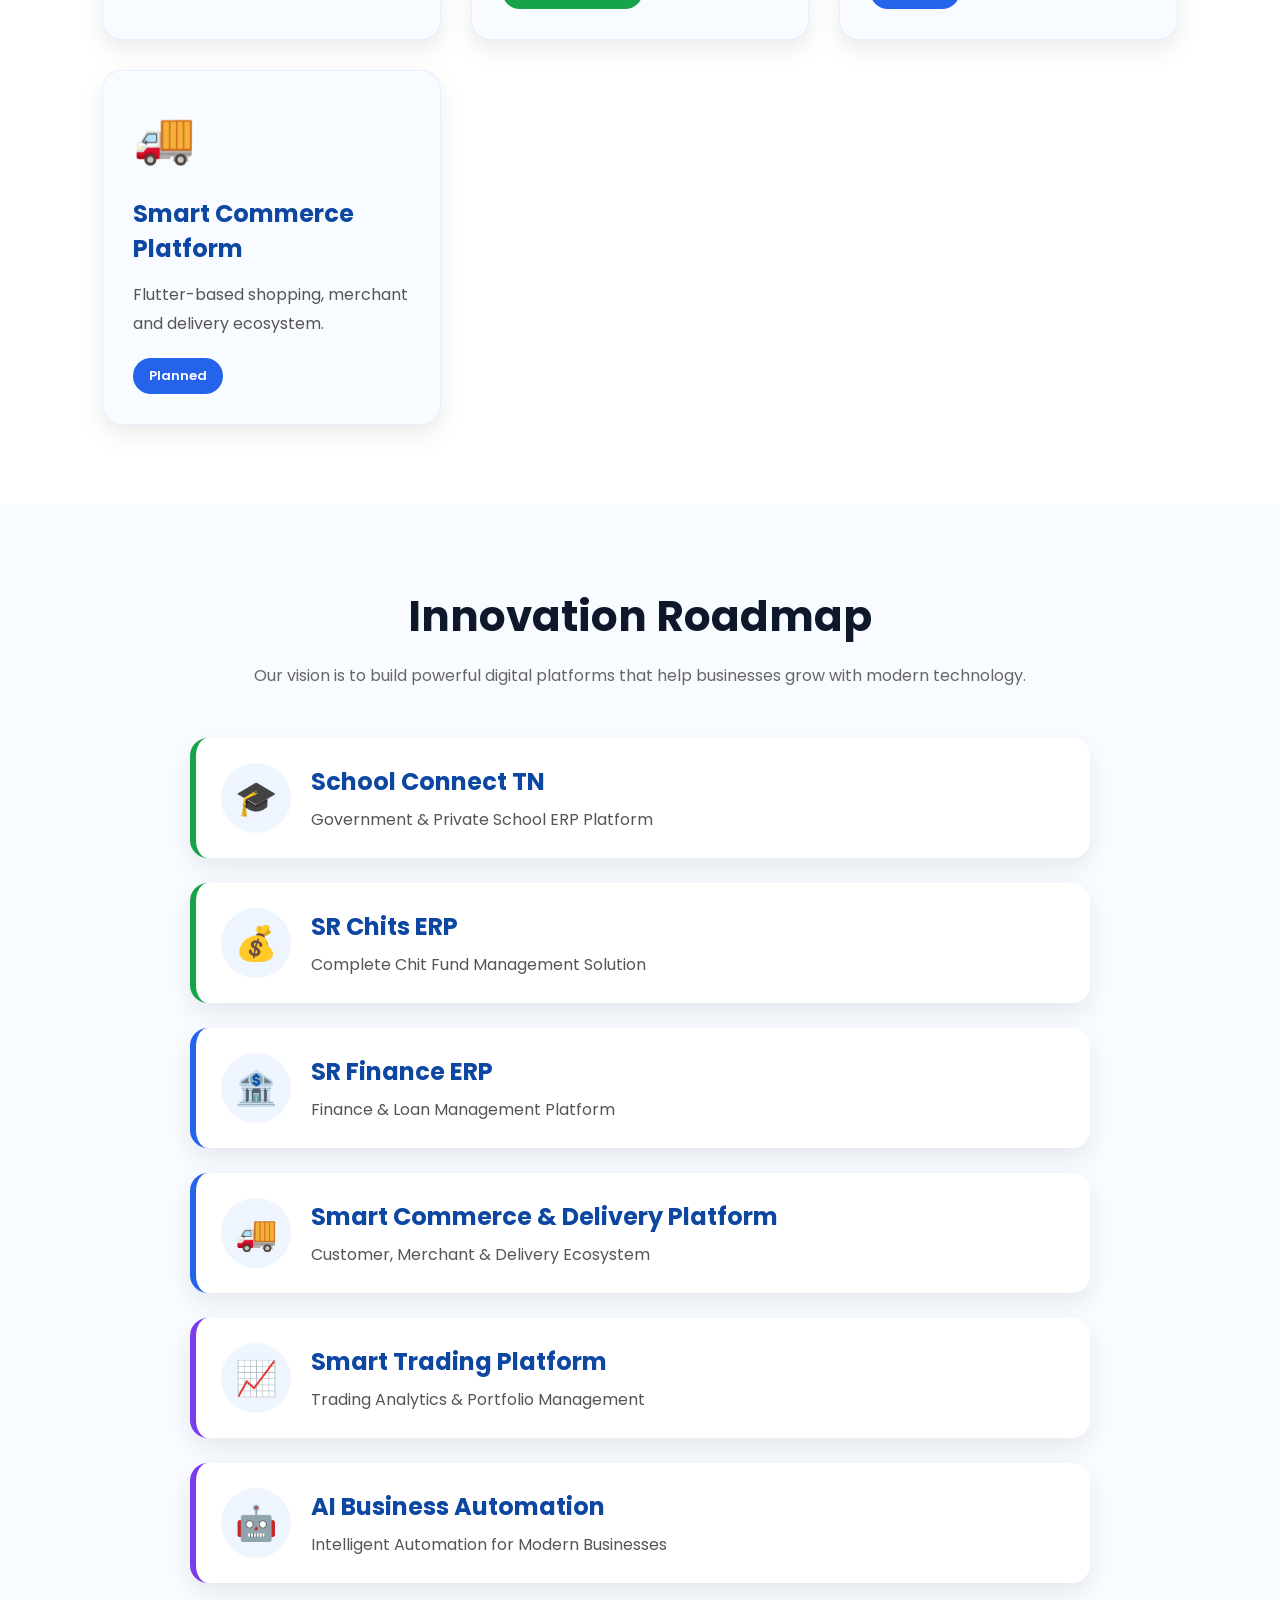
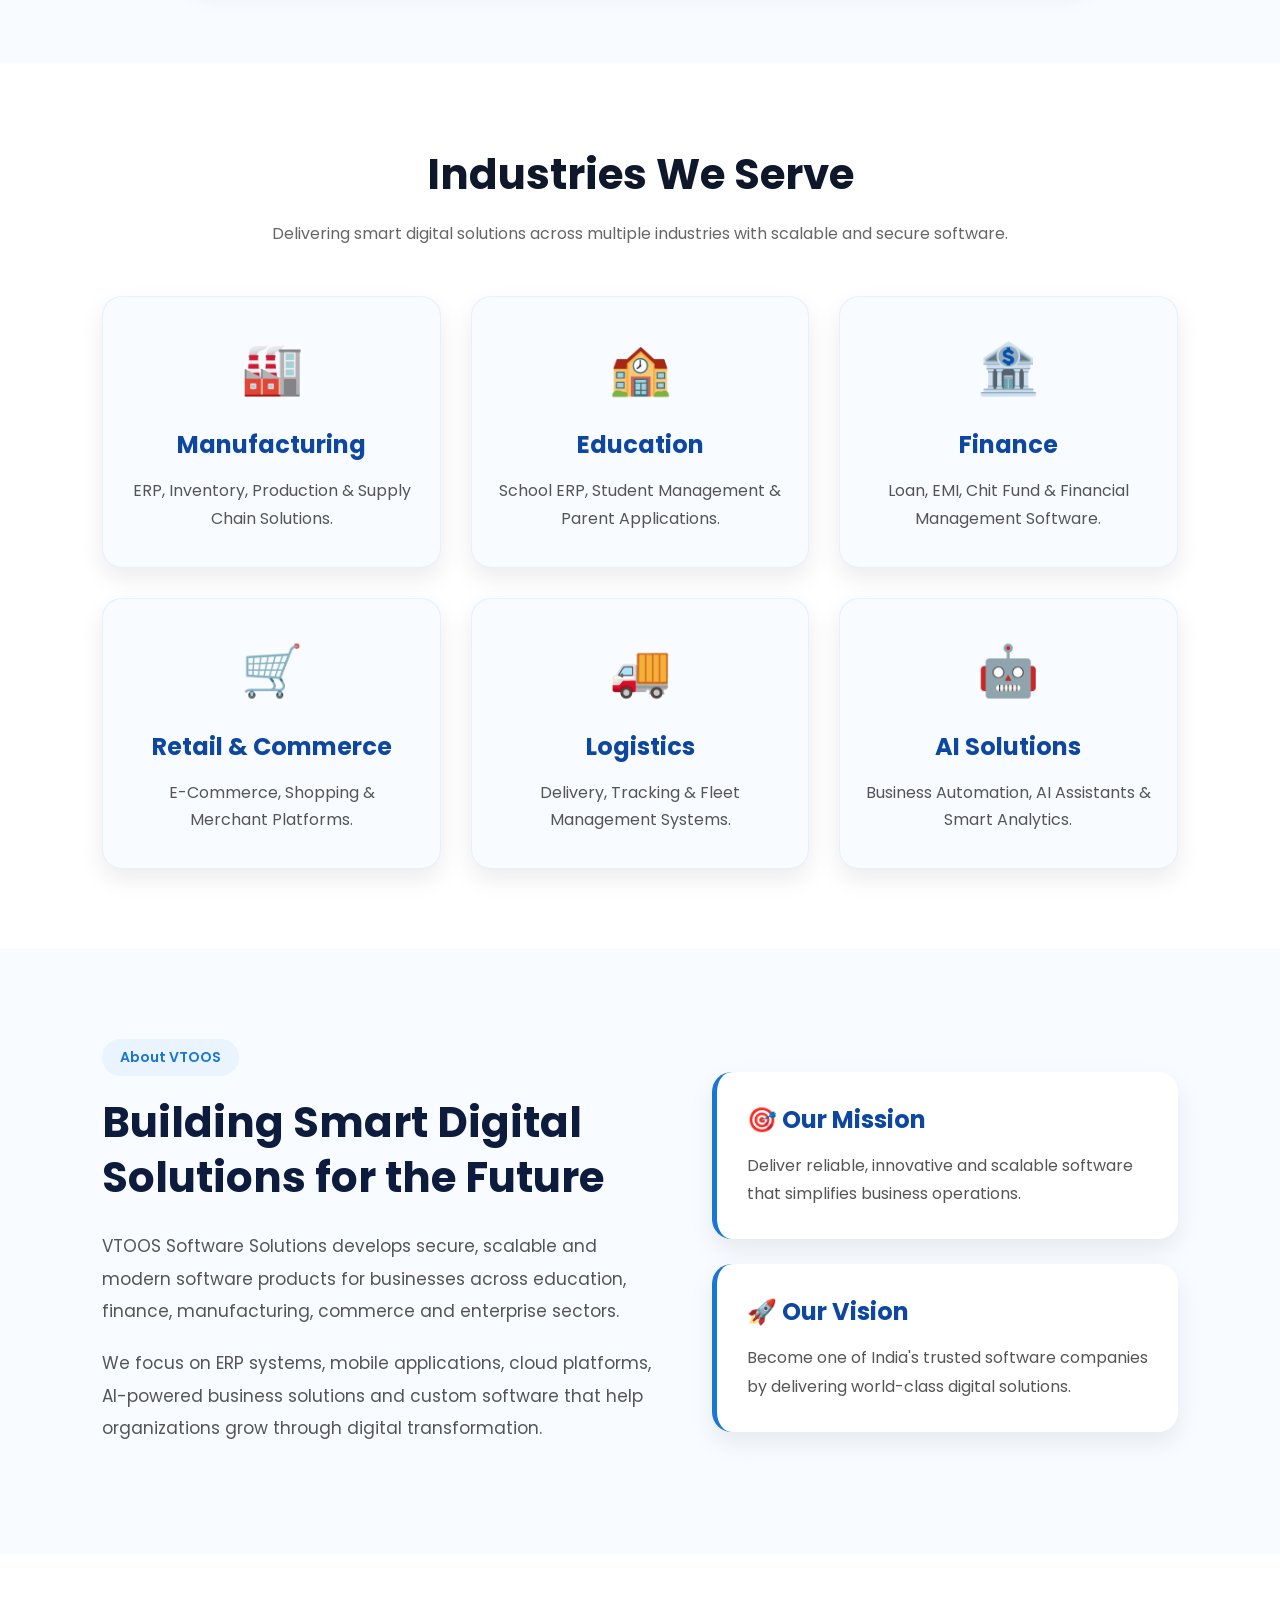
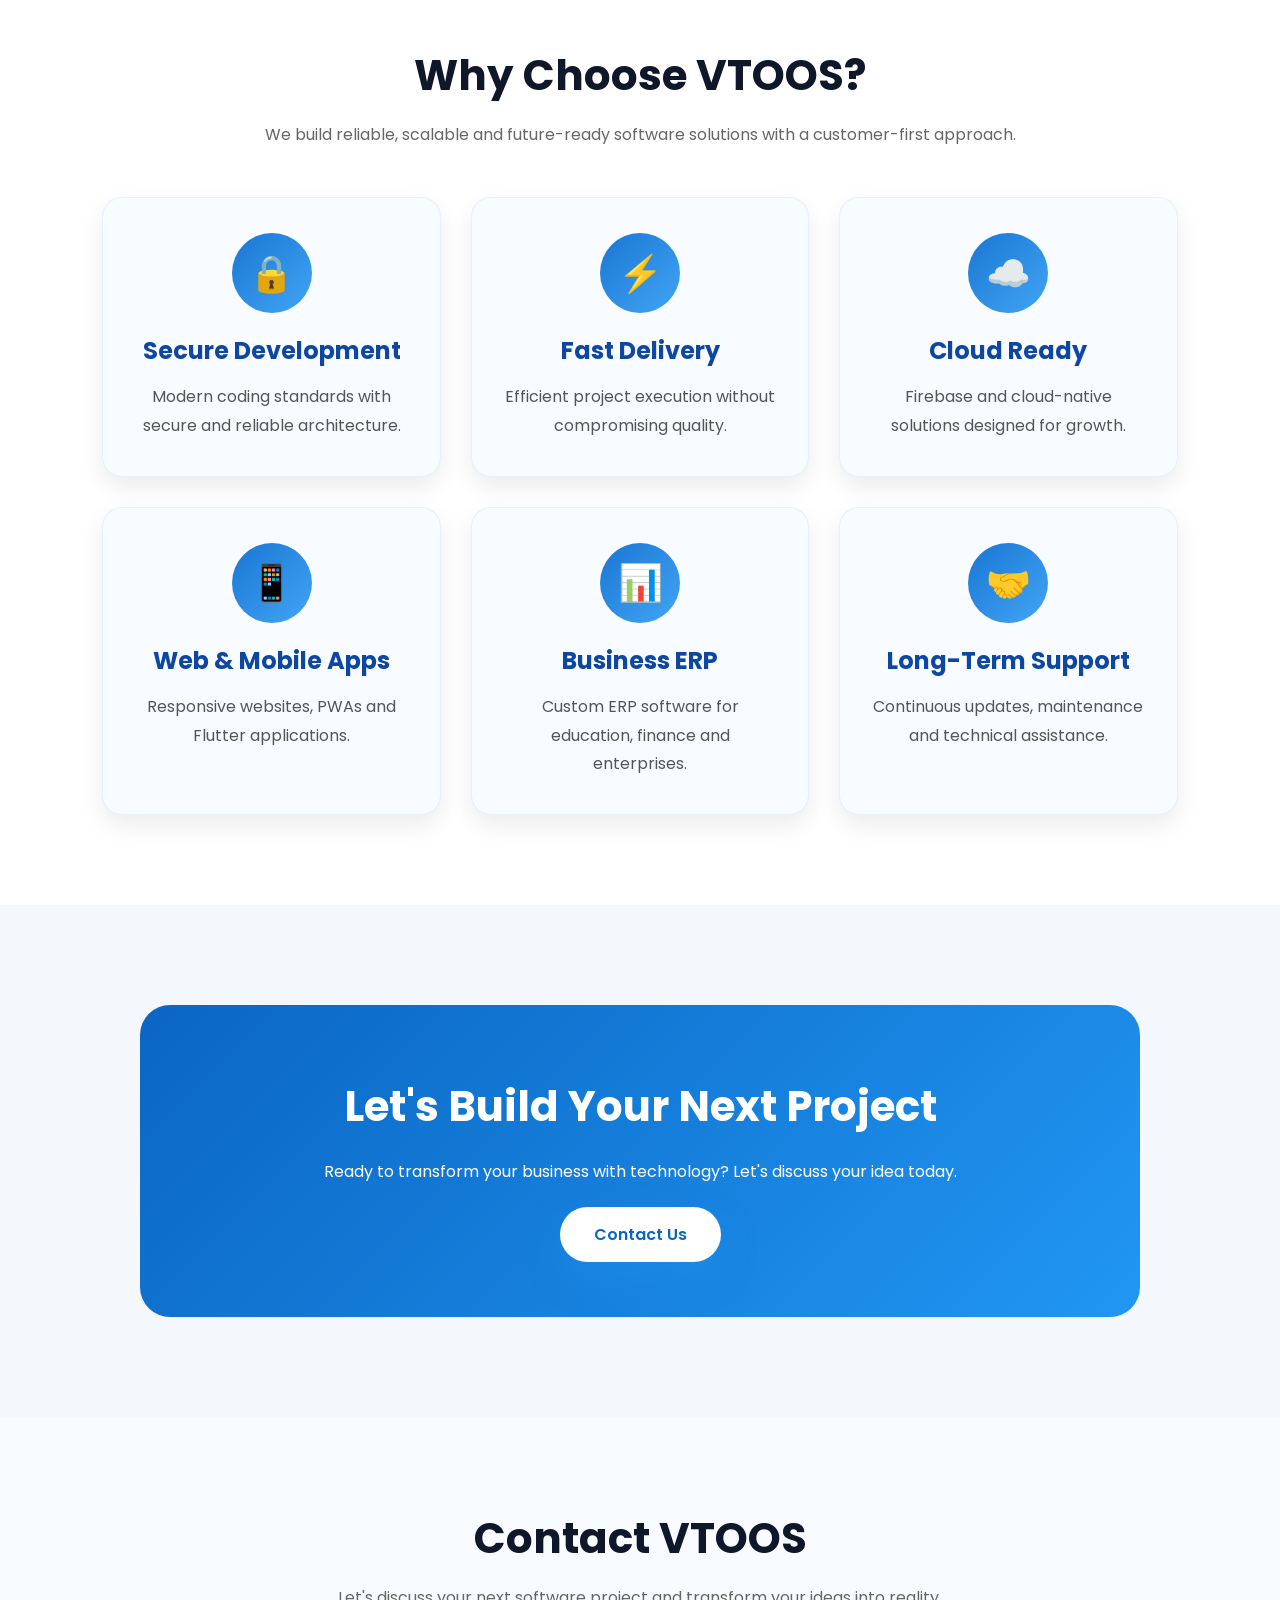
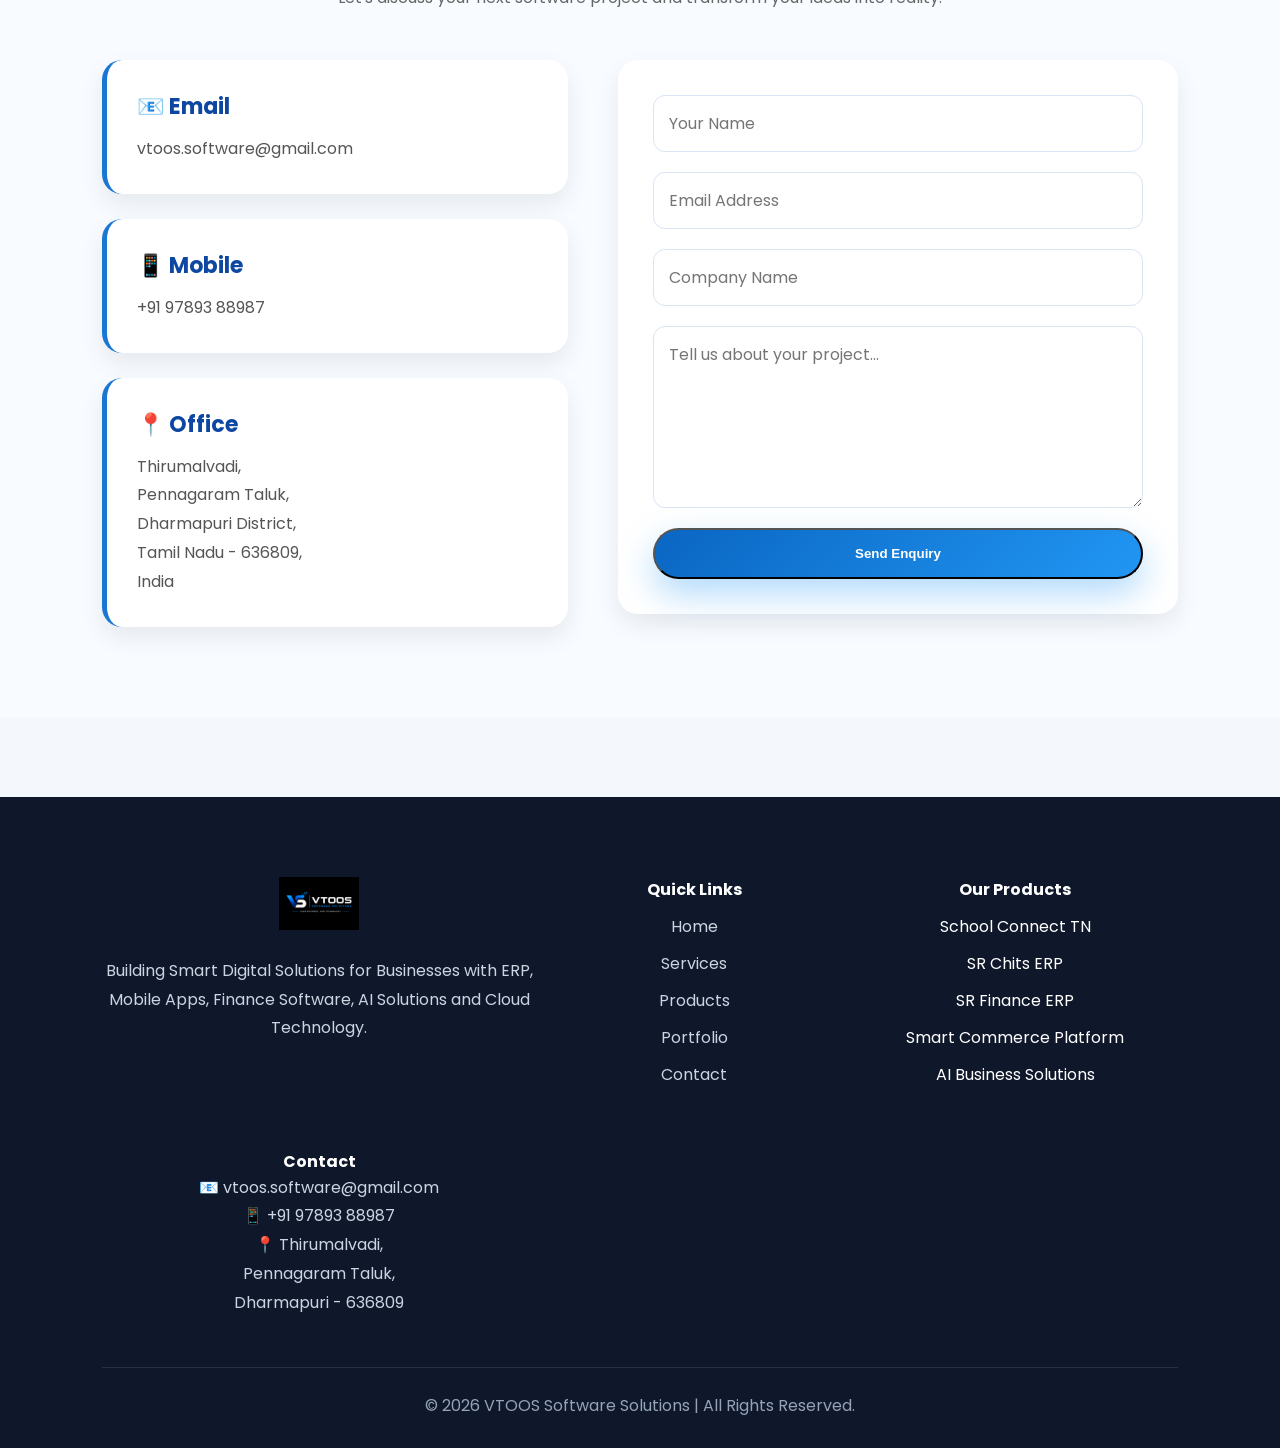
==== commit b5668458: "Update logo images and add favicon to v2-index.html" ====
--- a/v2-index.html
+++ b/v2-index.html
@@ -35,7 +35,9 @@
 
 <link rel="stylesheet"
 href="assets/css/v2-style.css">
-
+<link rel="icon"
+      type="image/png"
+      href="assets/images/favicon-32.png">
 </head>
 
 <body>
@@ -73,9 +75,9 @@
 <nav class="navbar">
 
 <a href="#home" class="logo">
-    <img src="assets/images/vtoos-logo-horizontal.png"
-         alt="VTOOS Software Solutions"
-         class="navbar-logo">
+   <img src="assets/images/logo-horizontal.png"
+     alt="VTOOS Software Solutions"
+     class="navbar-logo">
 </a>
 
 <ul class="nav-menu">
@@ -241,7 +243,9 @@
 <!--======================================
 Hero Right
 =======================================-->
-
+<img src="assets/images/logo-full.png"
+     alt="VTOOS Software Solutions"
+     class="hero-logo">
 <div class="hero-right">
 
 <div class="dashboard-card">
@@ -1032,7 +1036,9 @@
 
         <div>
 
-            <h3>VTOOS Software Solutions</h3>
+           <img src="assets/images/logo-white.png"
+     alt="VTOOS Software Solutions"
+     class="footer-logo">
 
             <p>
                 Building Smart Digital Solutions for Businesses with ERP,
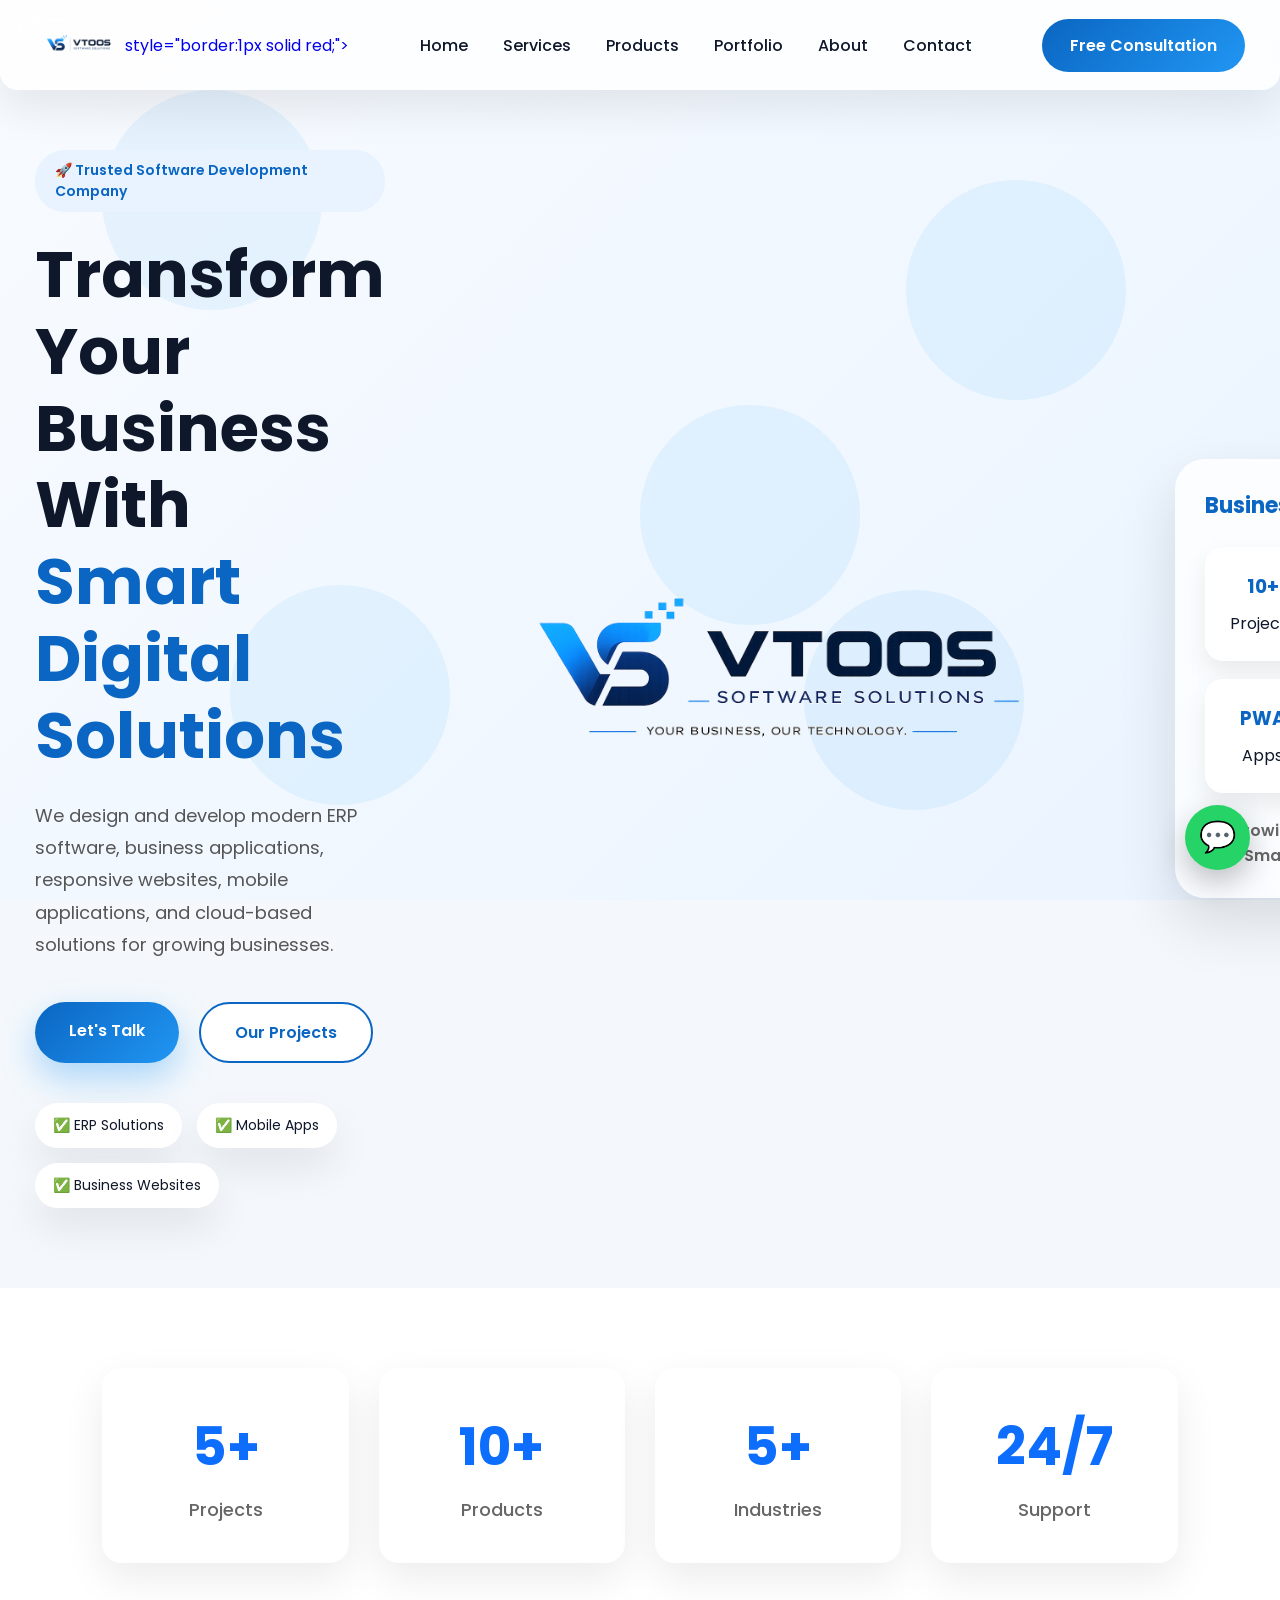
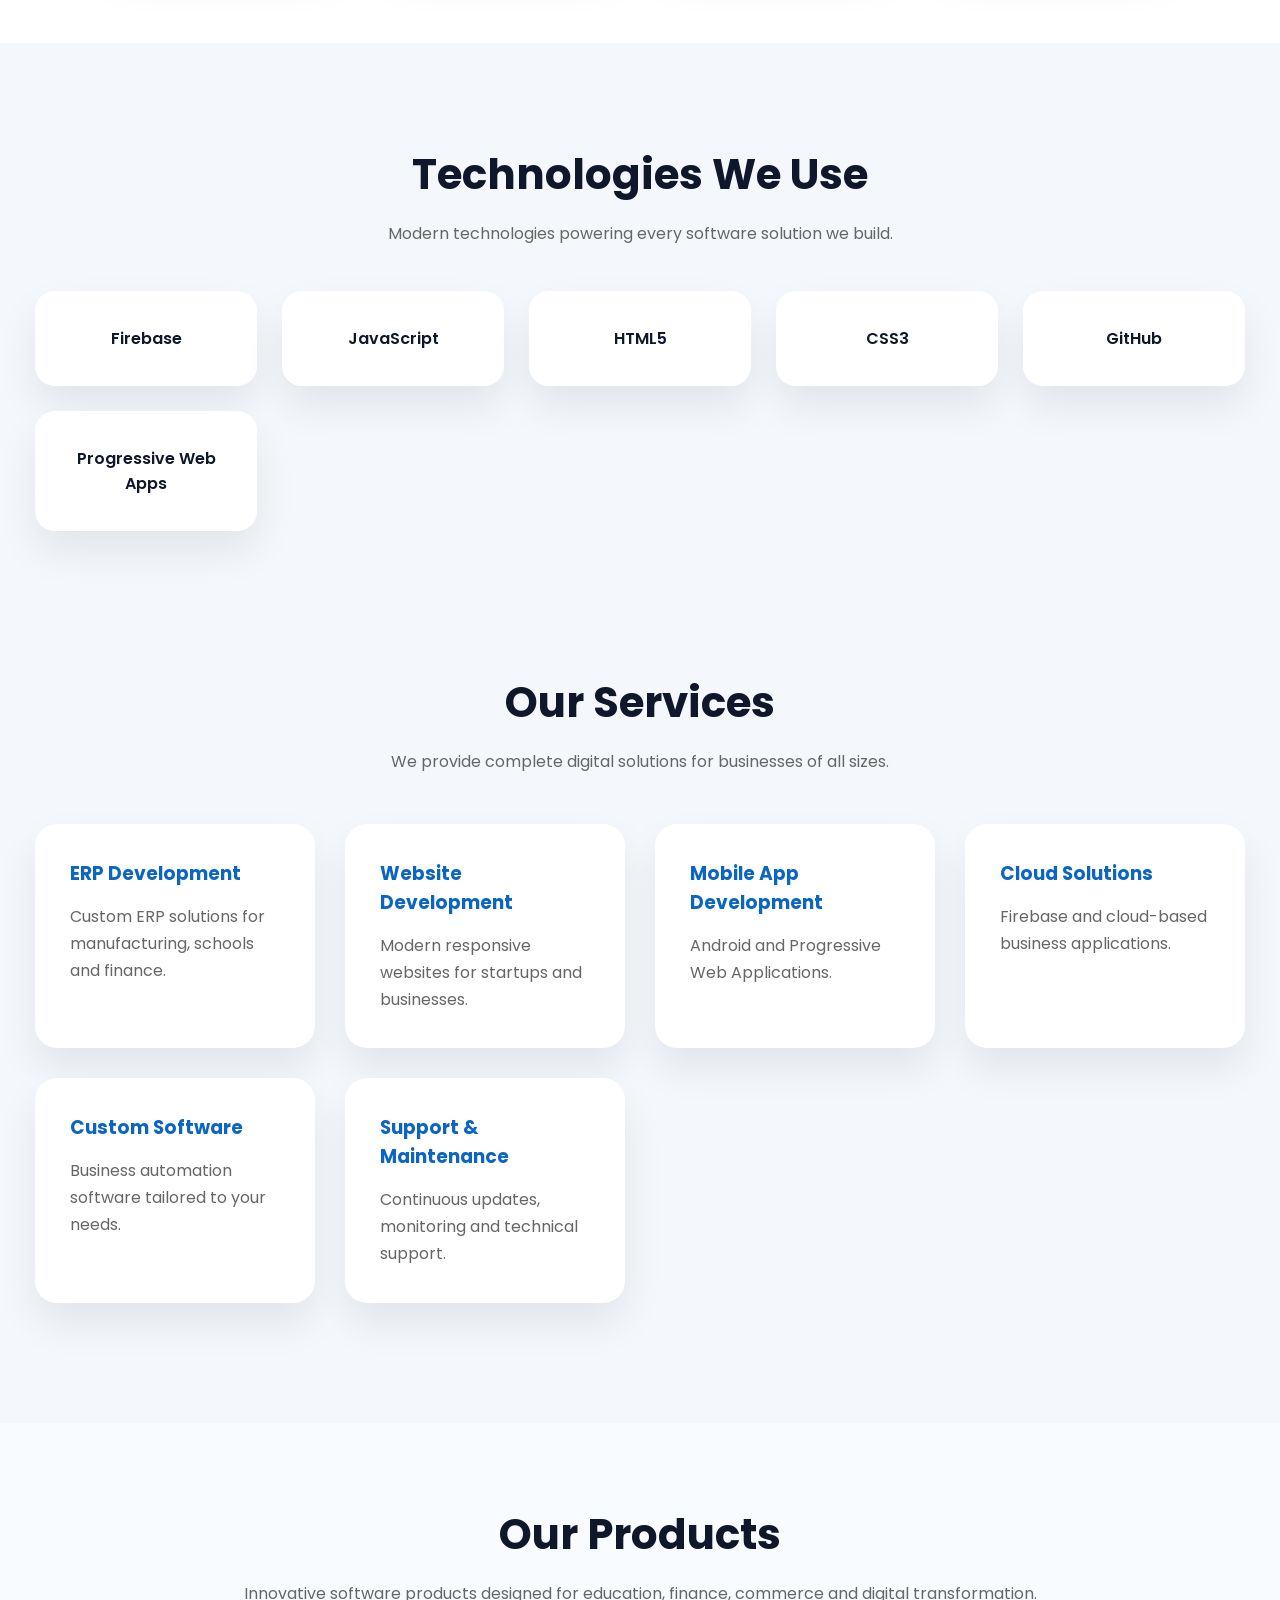
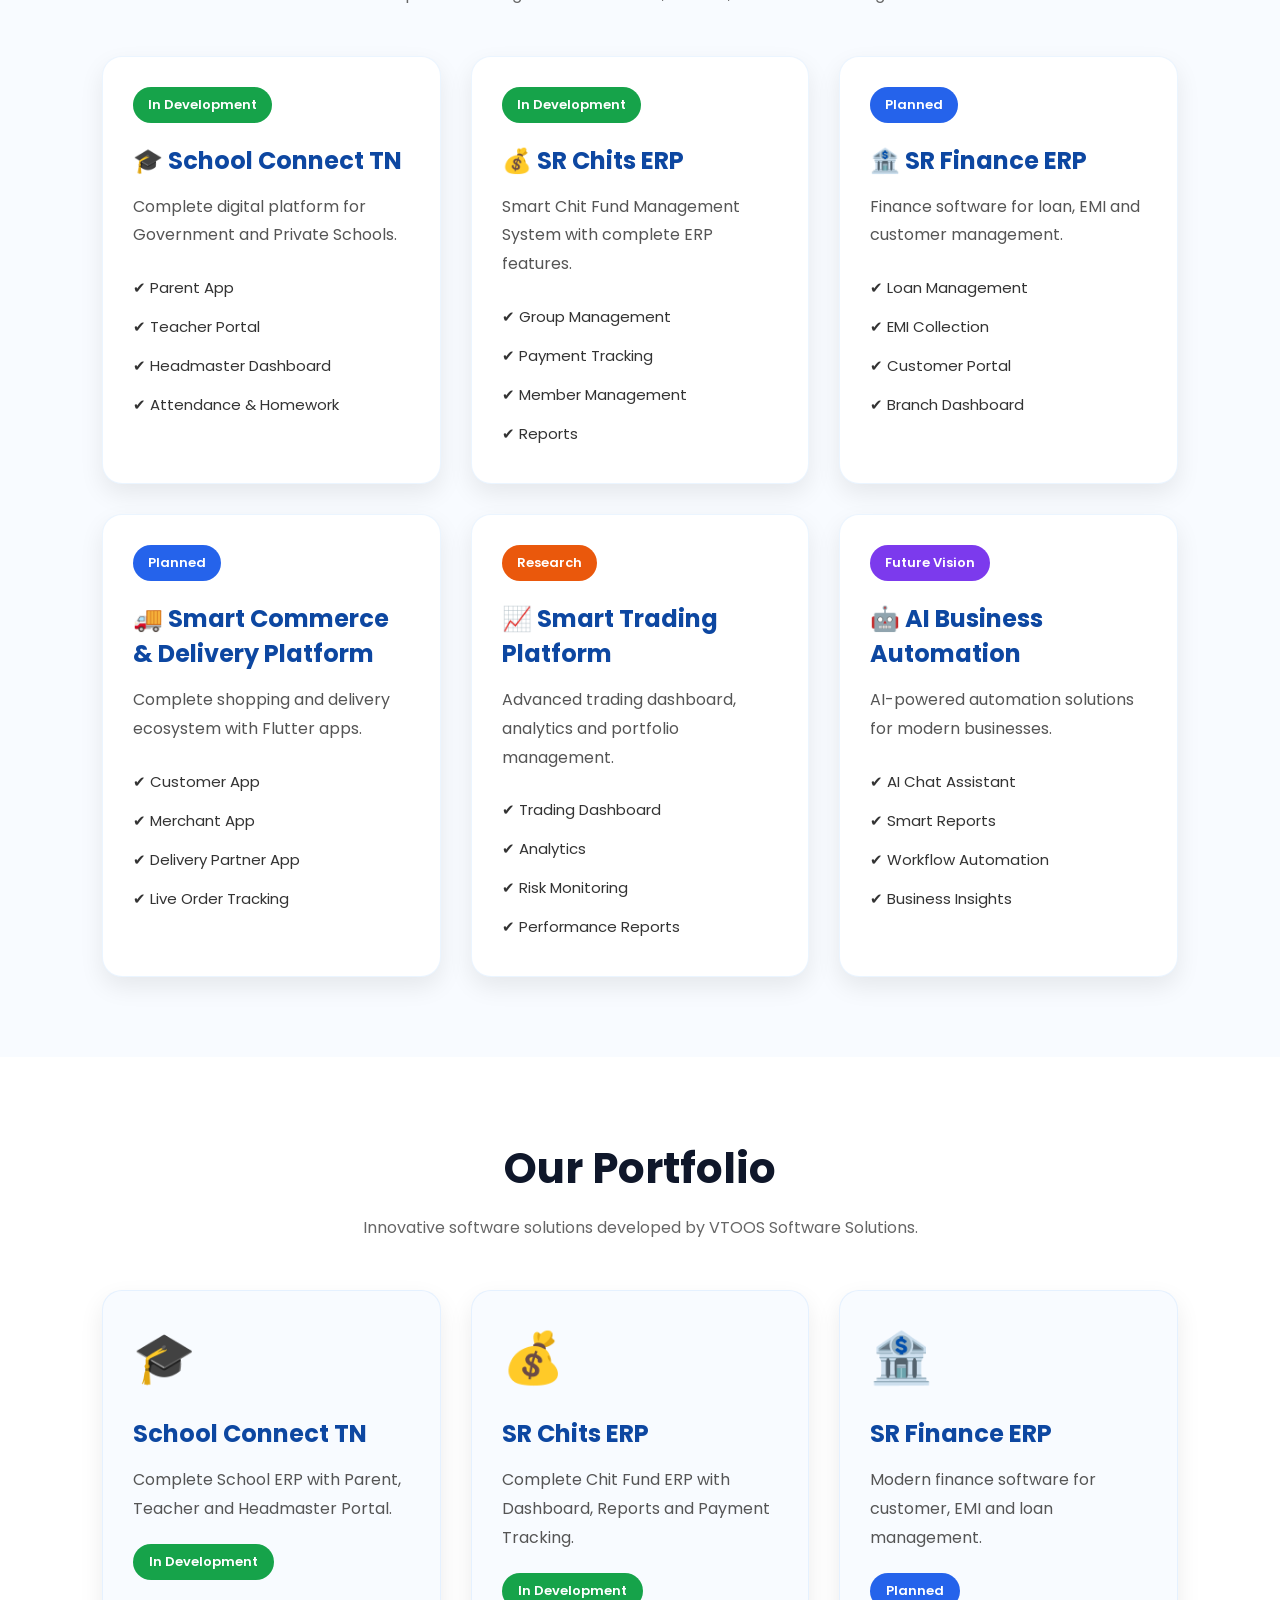
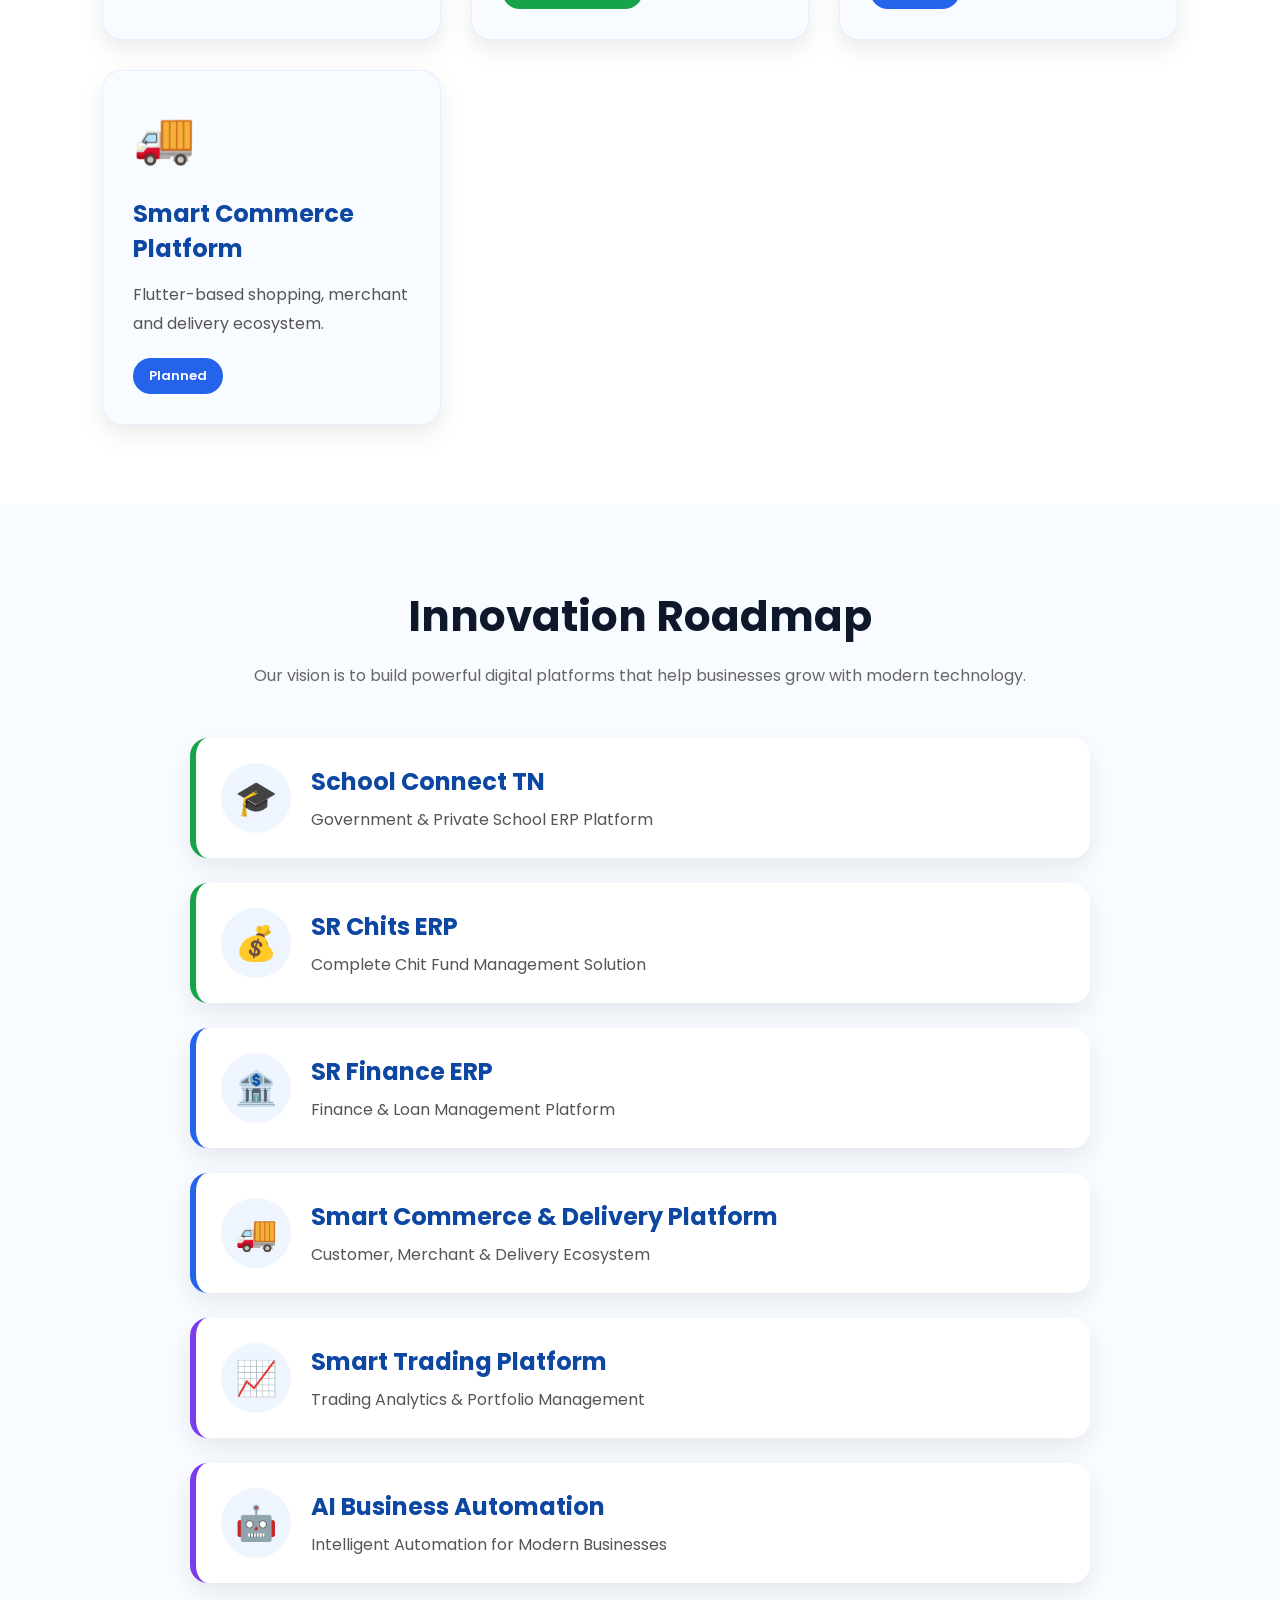
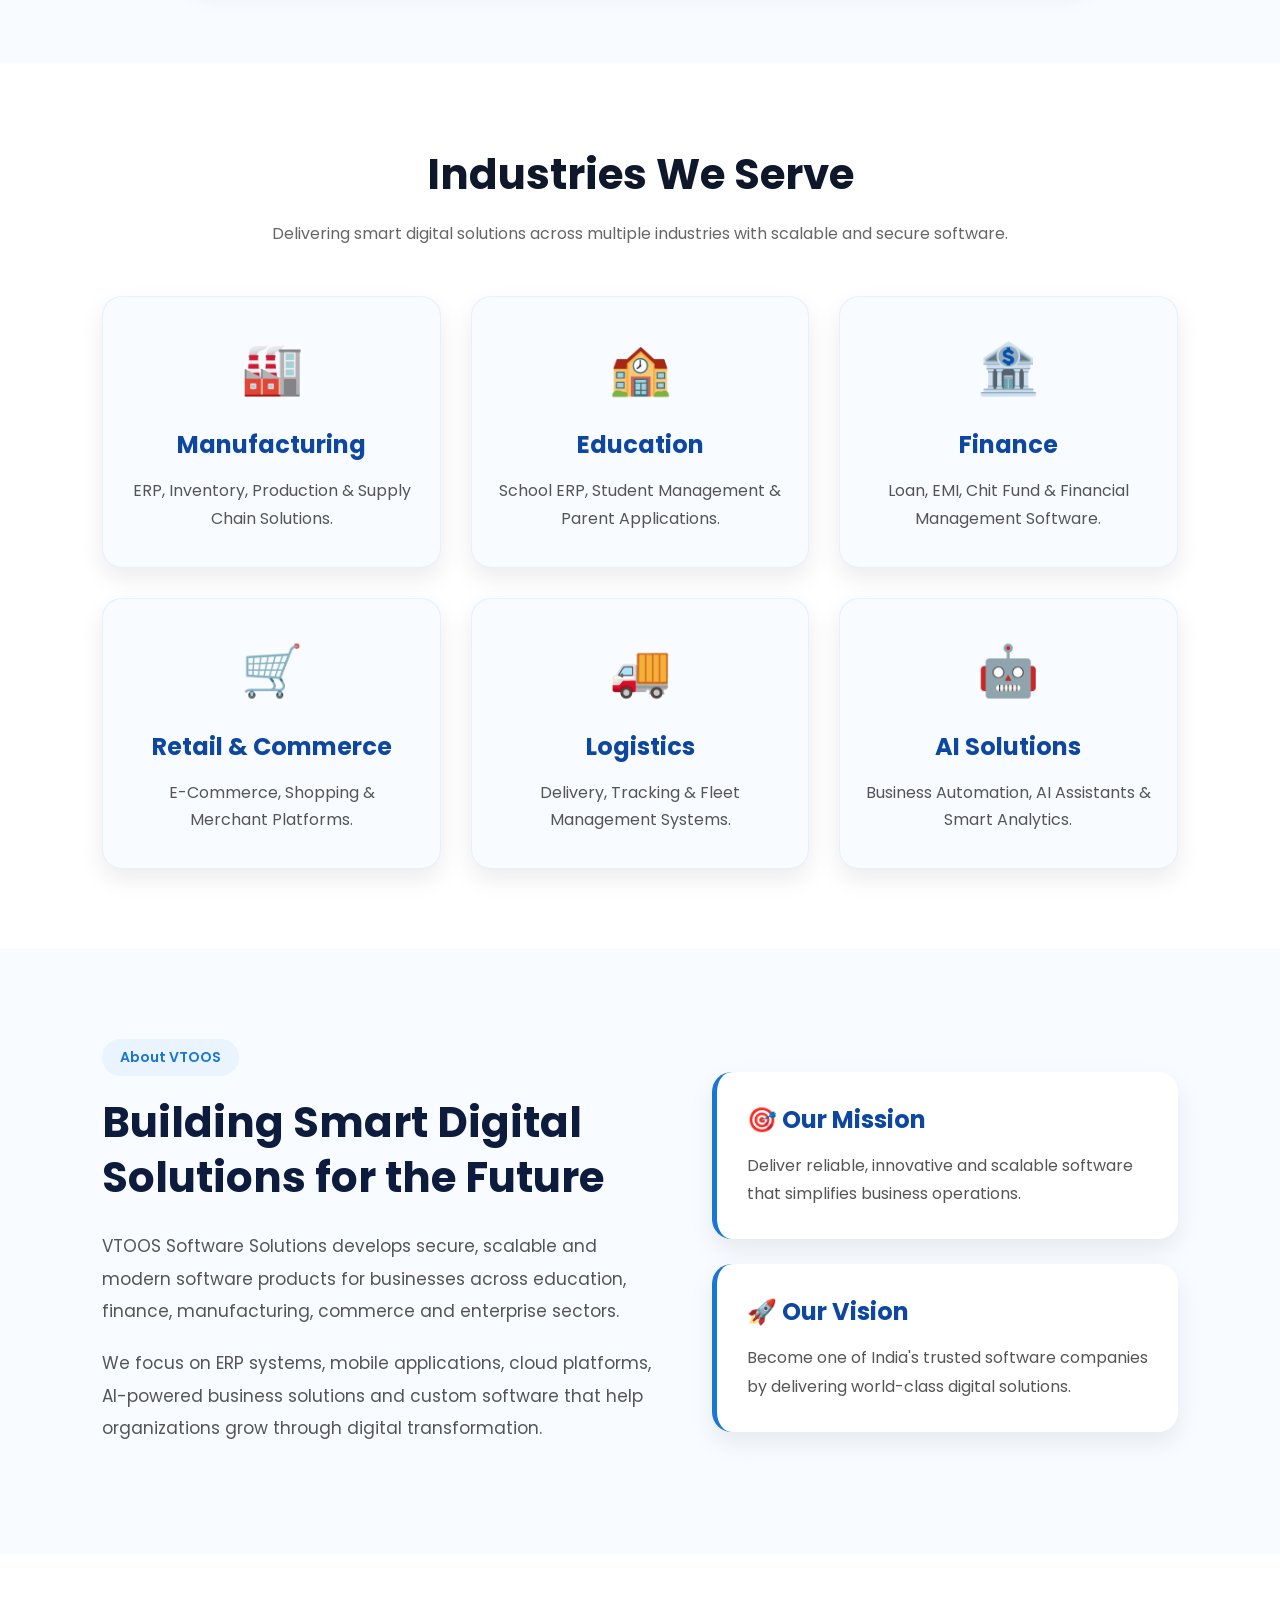
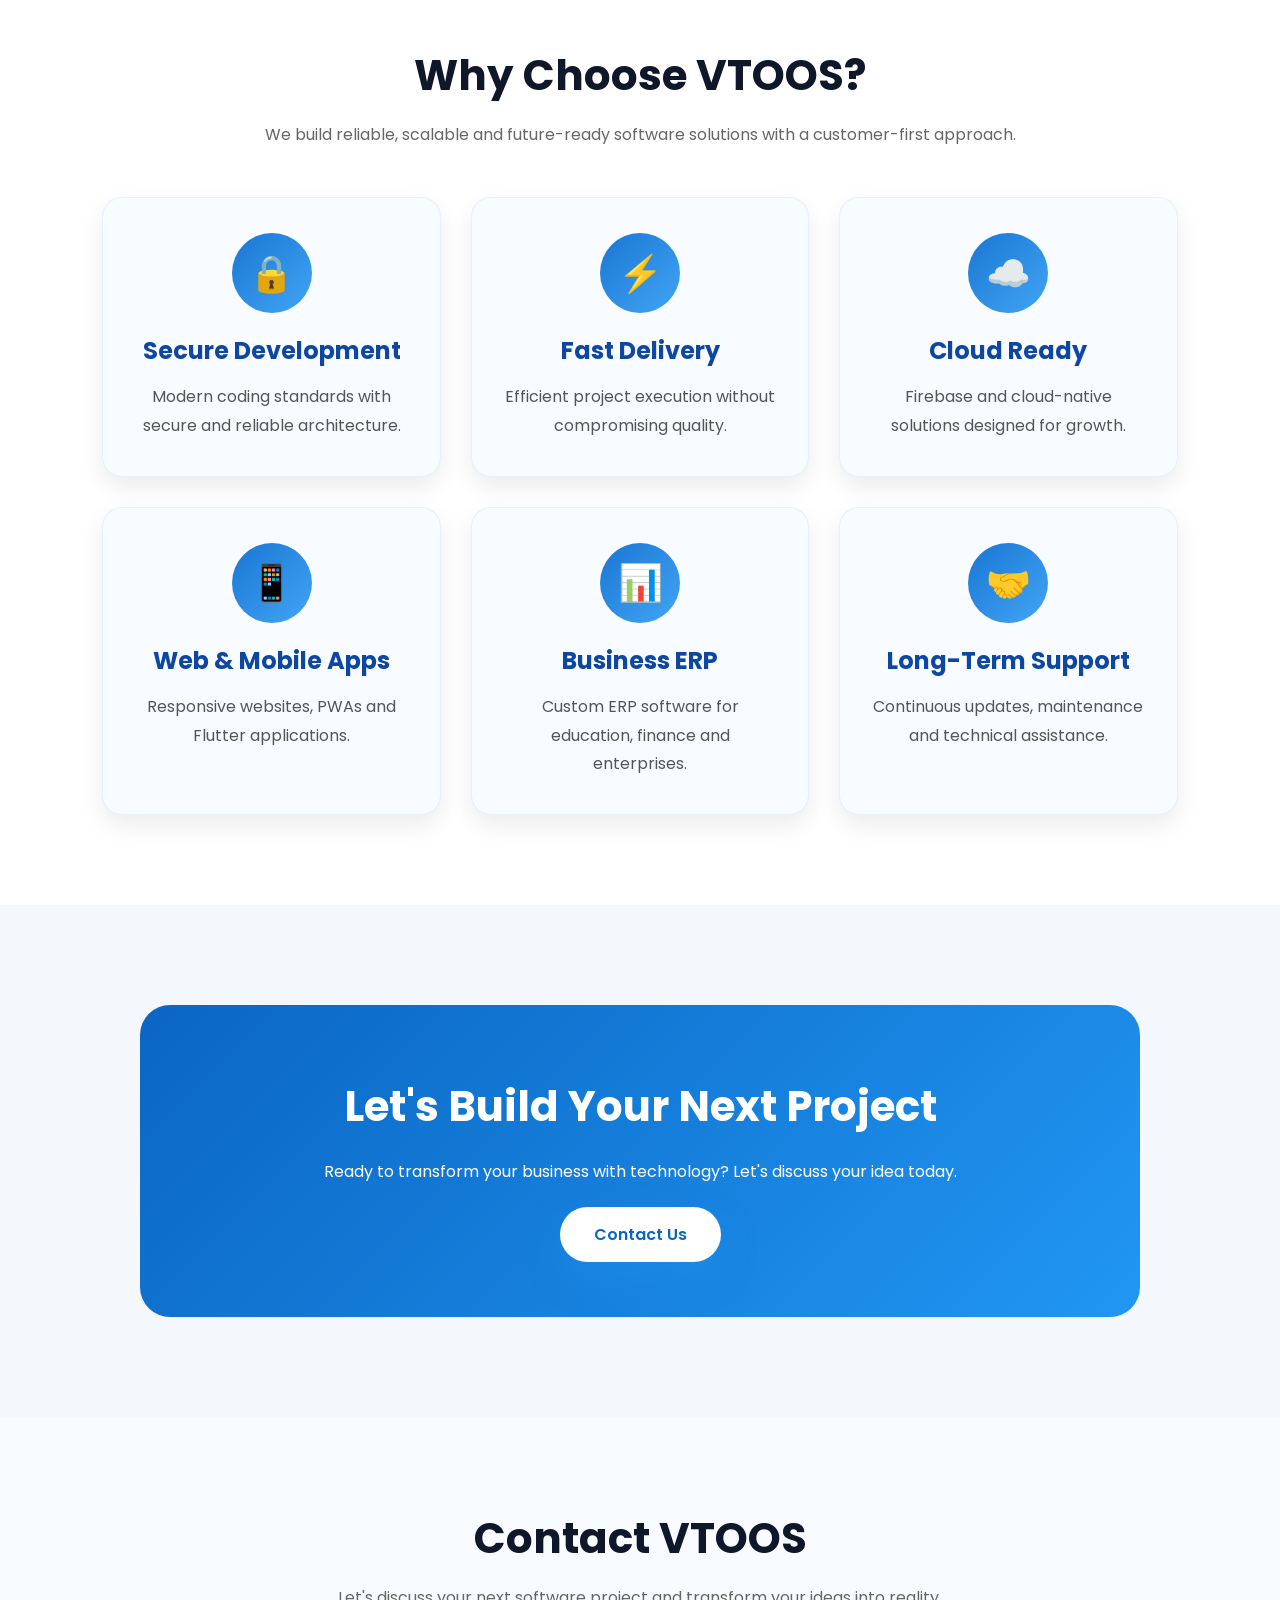
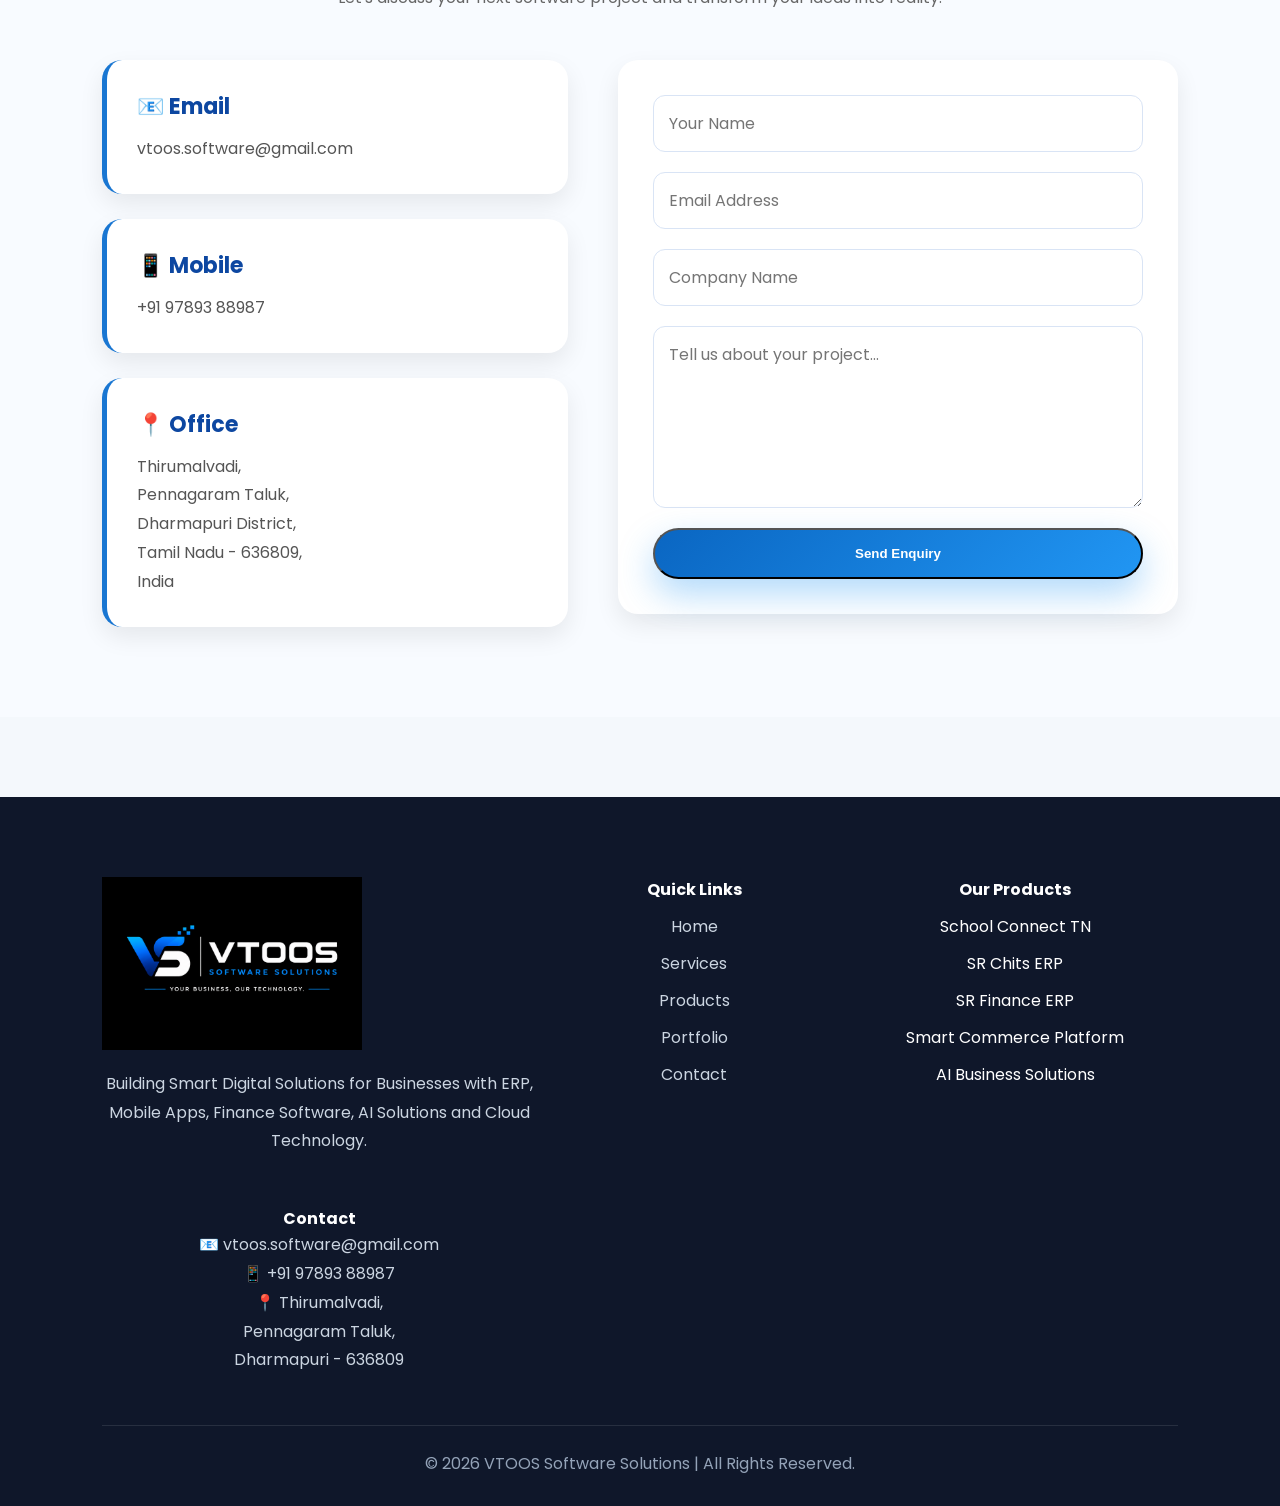
==== commit f7fad0ea: "Add red border to navbar logo image Added a red border style to the navbar logo image." ====
--- a/v2-index.html
+++ b/v2-index.html
@@ -78,6 +78,7 @@
    <img src="assets/images/logo-horizontal.png"
      alt="VTOOS Software Solutions"
      class="navbar-logo">
+      style="border:1px solid red;">
 </a>
 
 <ul class="nav-menu">
--- a/assets/css/v2-style.css
+++ b/assets/css/v2-style.css
@@ -176,25 +176,17 @@
 /* Logo */
 
 .logo{
-    .navbar-logo{
-
-height:75px;
-width:auto;
-display:block;
-
-}
-
-.logo{
-
-display:flex;
-align-items:center;
-
-}
-
-text-decoration:none;
-
-}
-
+    display:flex;
+    align-items:center;
+    text-decoration:none;
+    min-width:260px;
+}
+
+.navbar-logo{
+    height:60px;
+    width:auto;
+    display:block;
+}
 .logo-main{
 
 font-size:34px;
@@ -451,7 +443,7 @@
 
     width:100%;
 
-    max-width:470px;
+    max-width:350px;
 
     background:rgba(255,255,255,.75);
 
@@ -1622,3 +1614,14 @@
 background:#0d4eb5;
 
 }
+.hero-logo{
+    width:100%;
+    max-width:650px;
+    height:auto;
+}
+.footer-logo{
+    width:260px;
+    height:auto;
+    display:block;
+    margin-bottom:20px;
+}
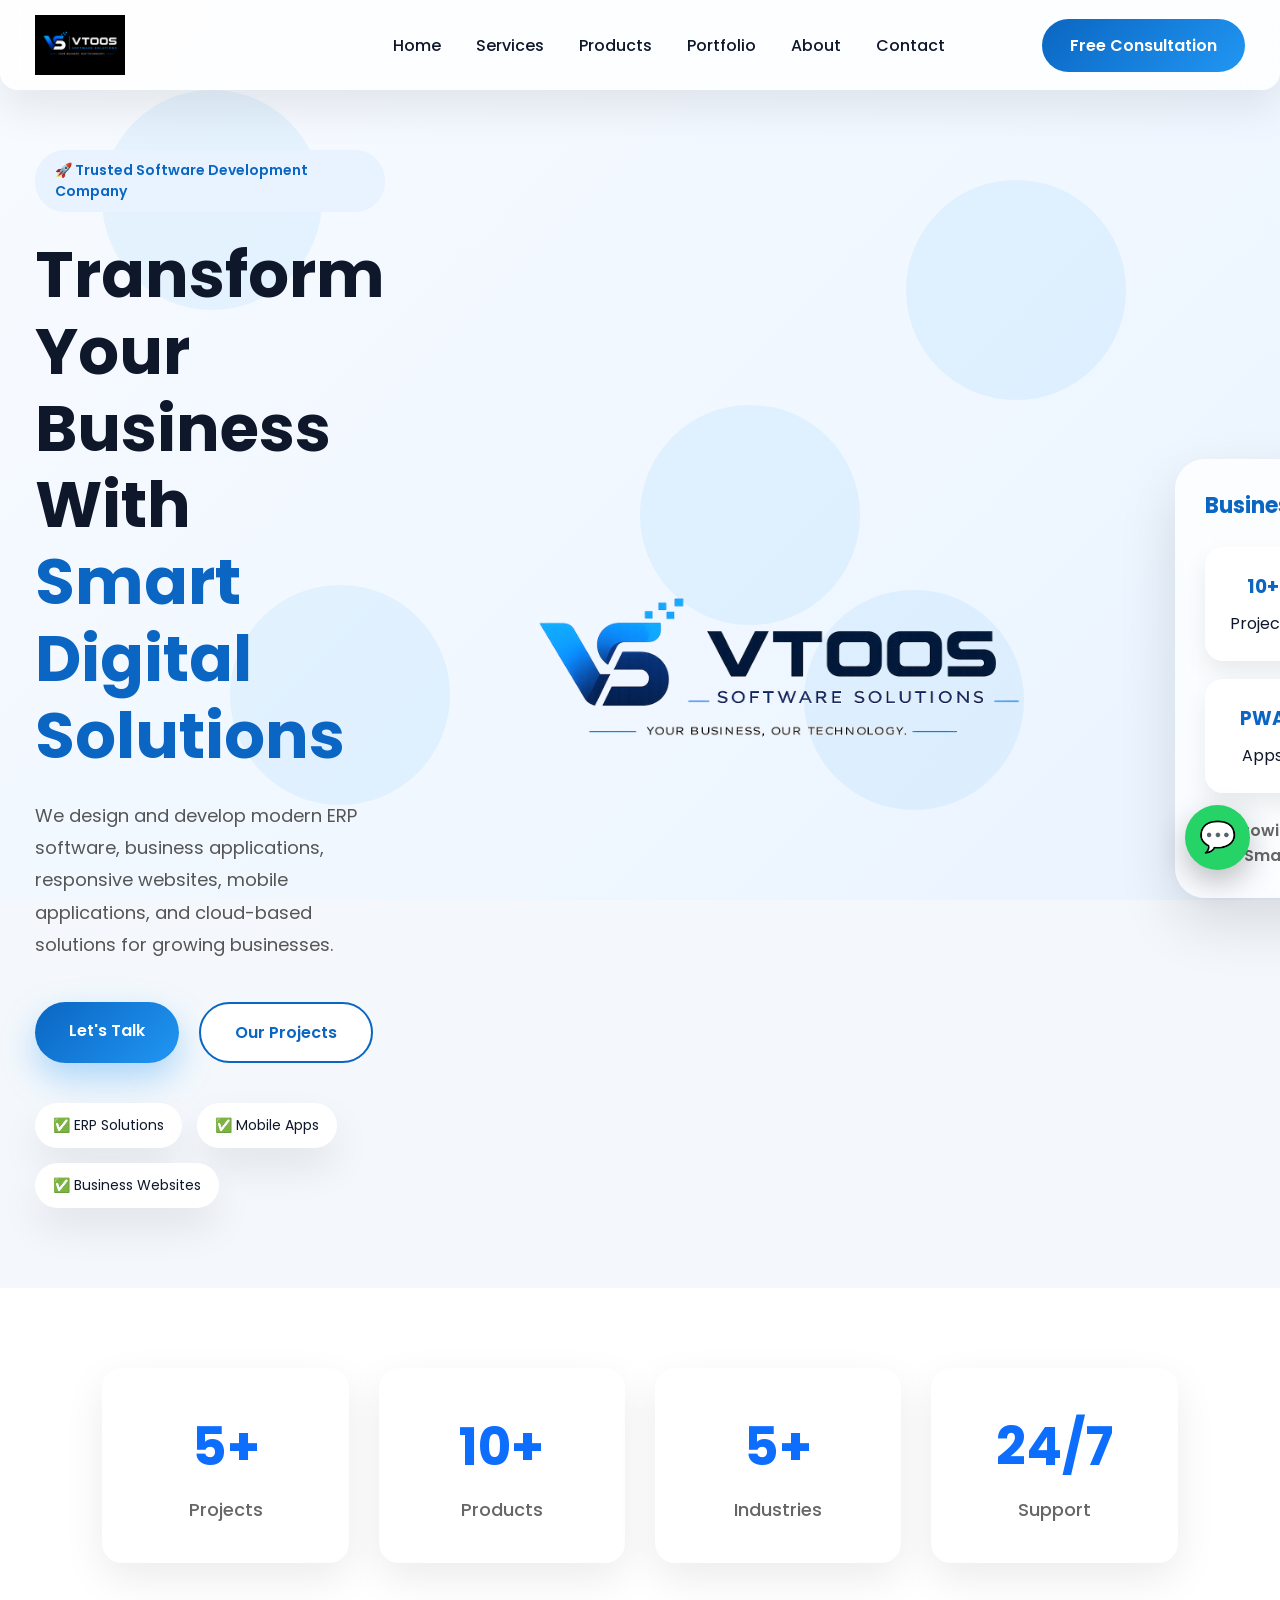
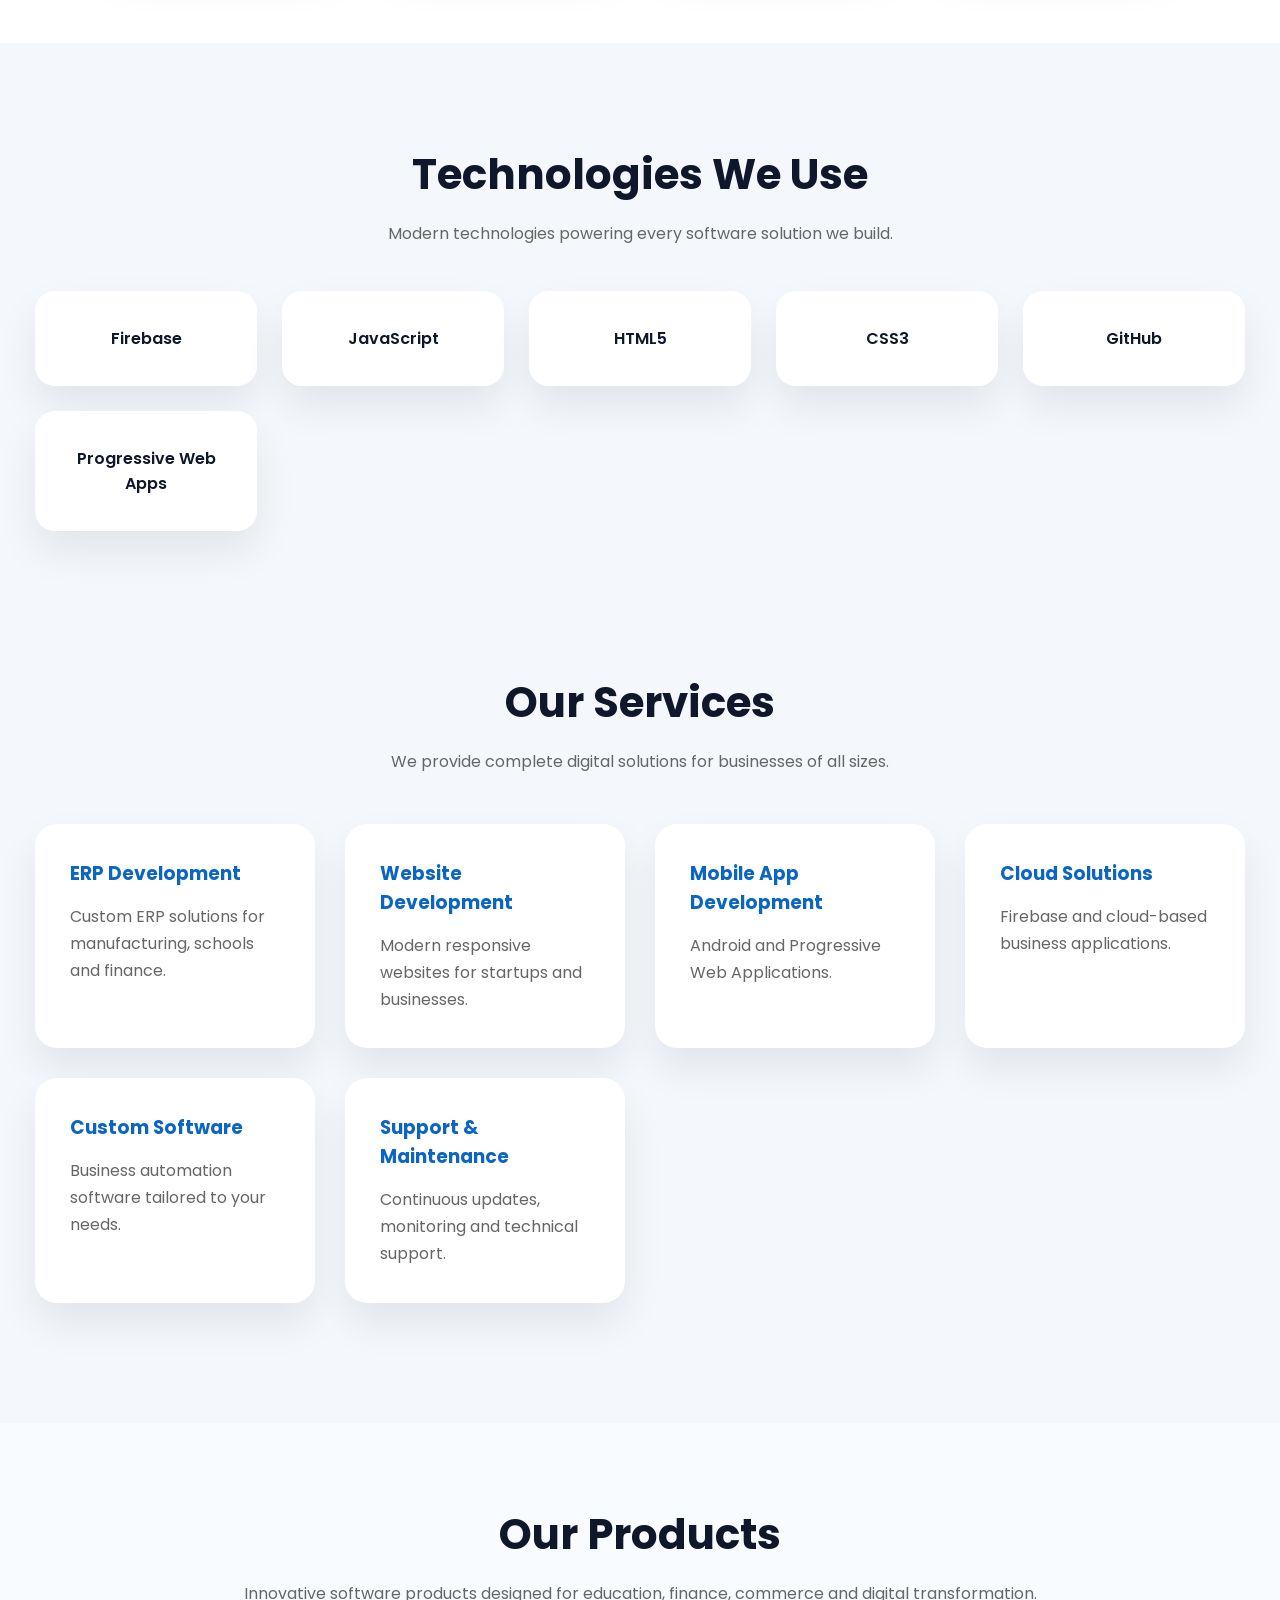
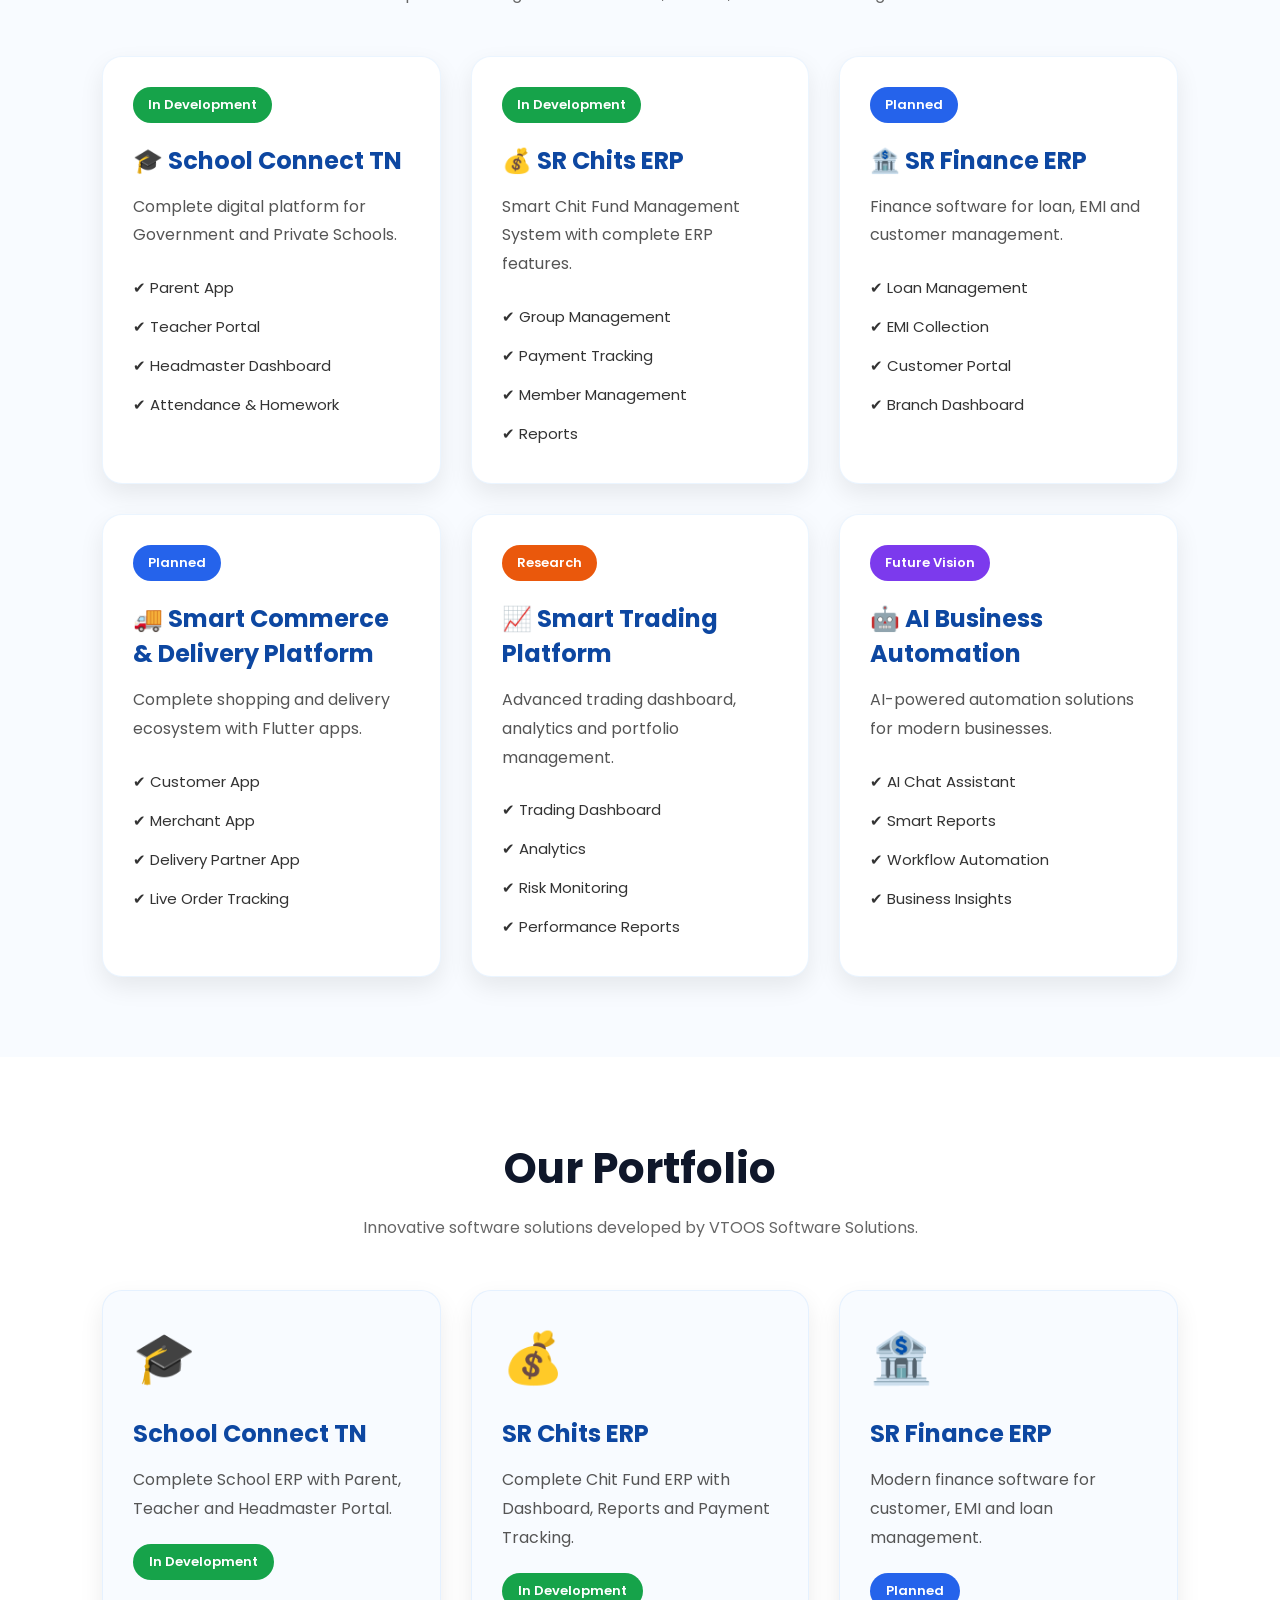
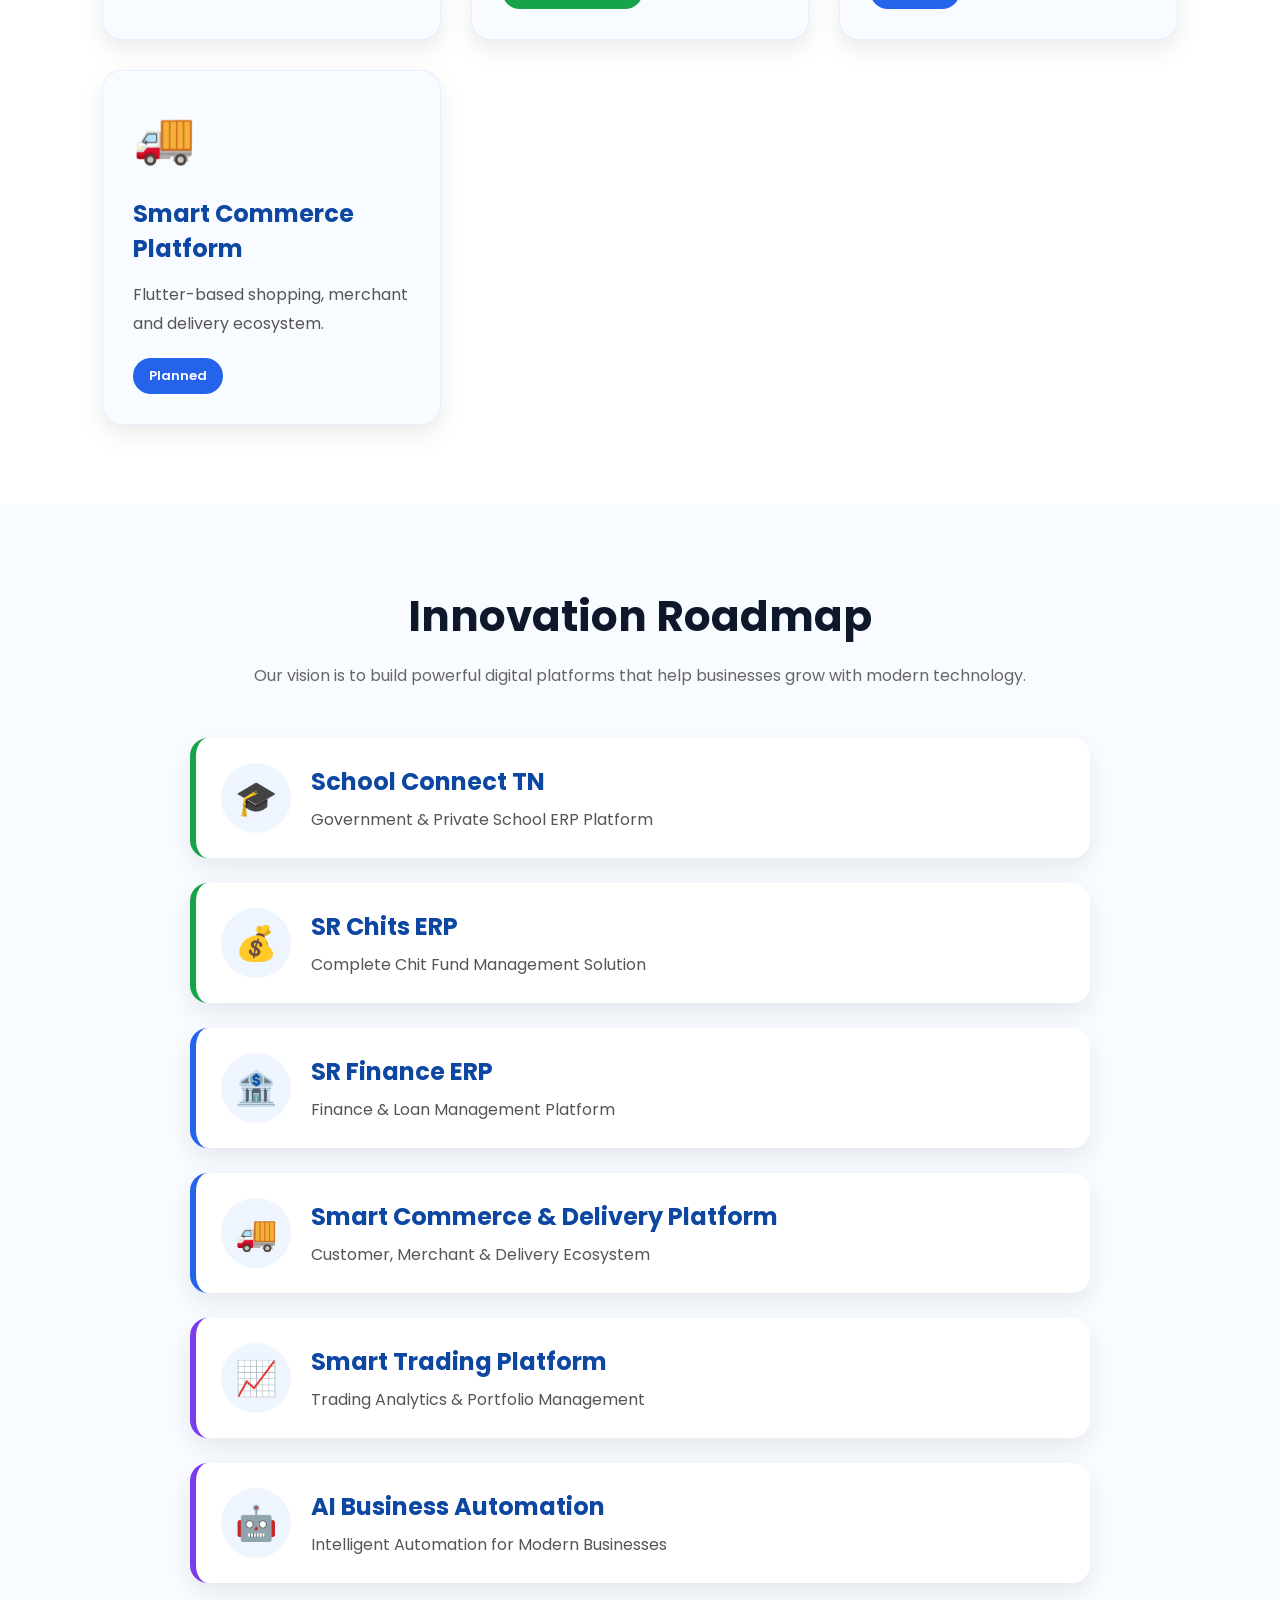
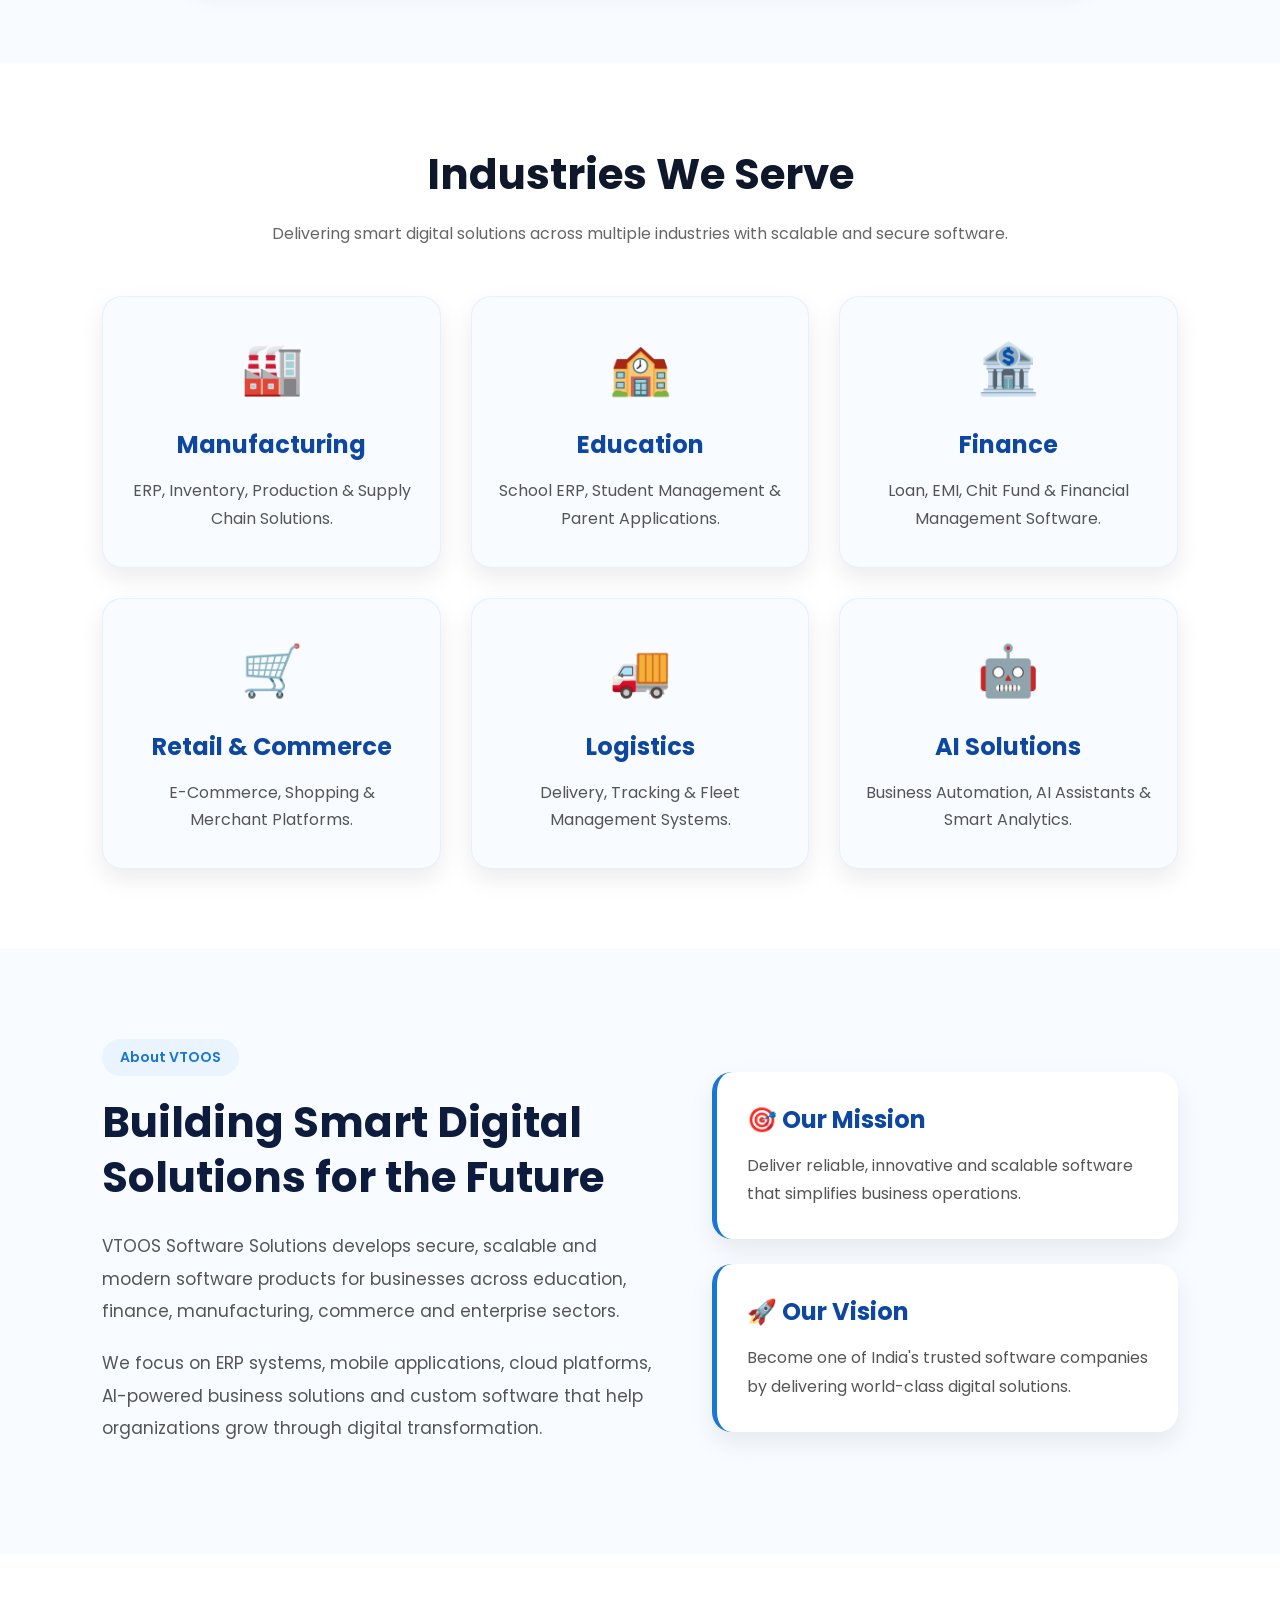
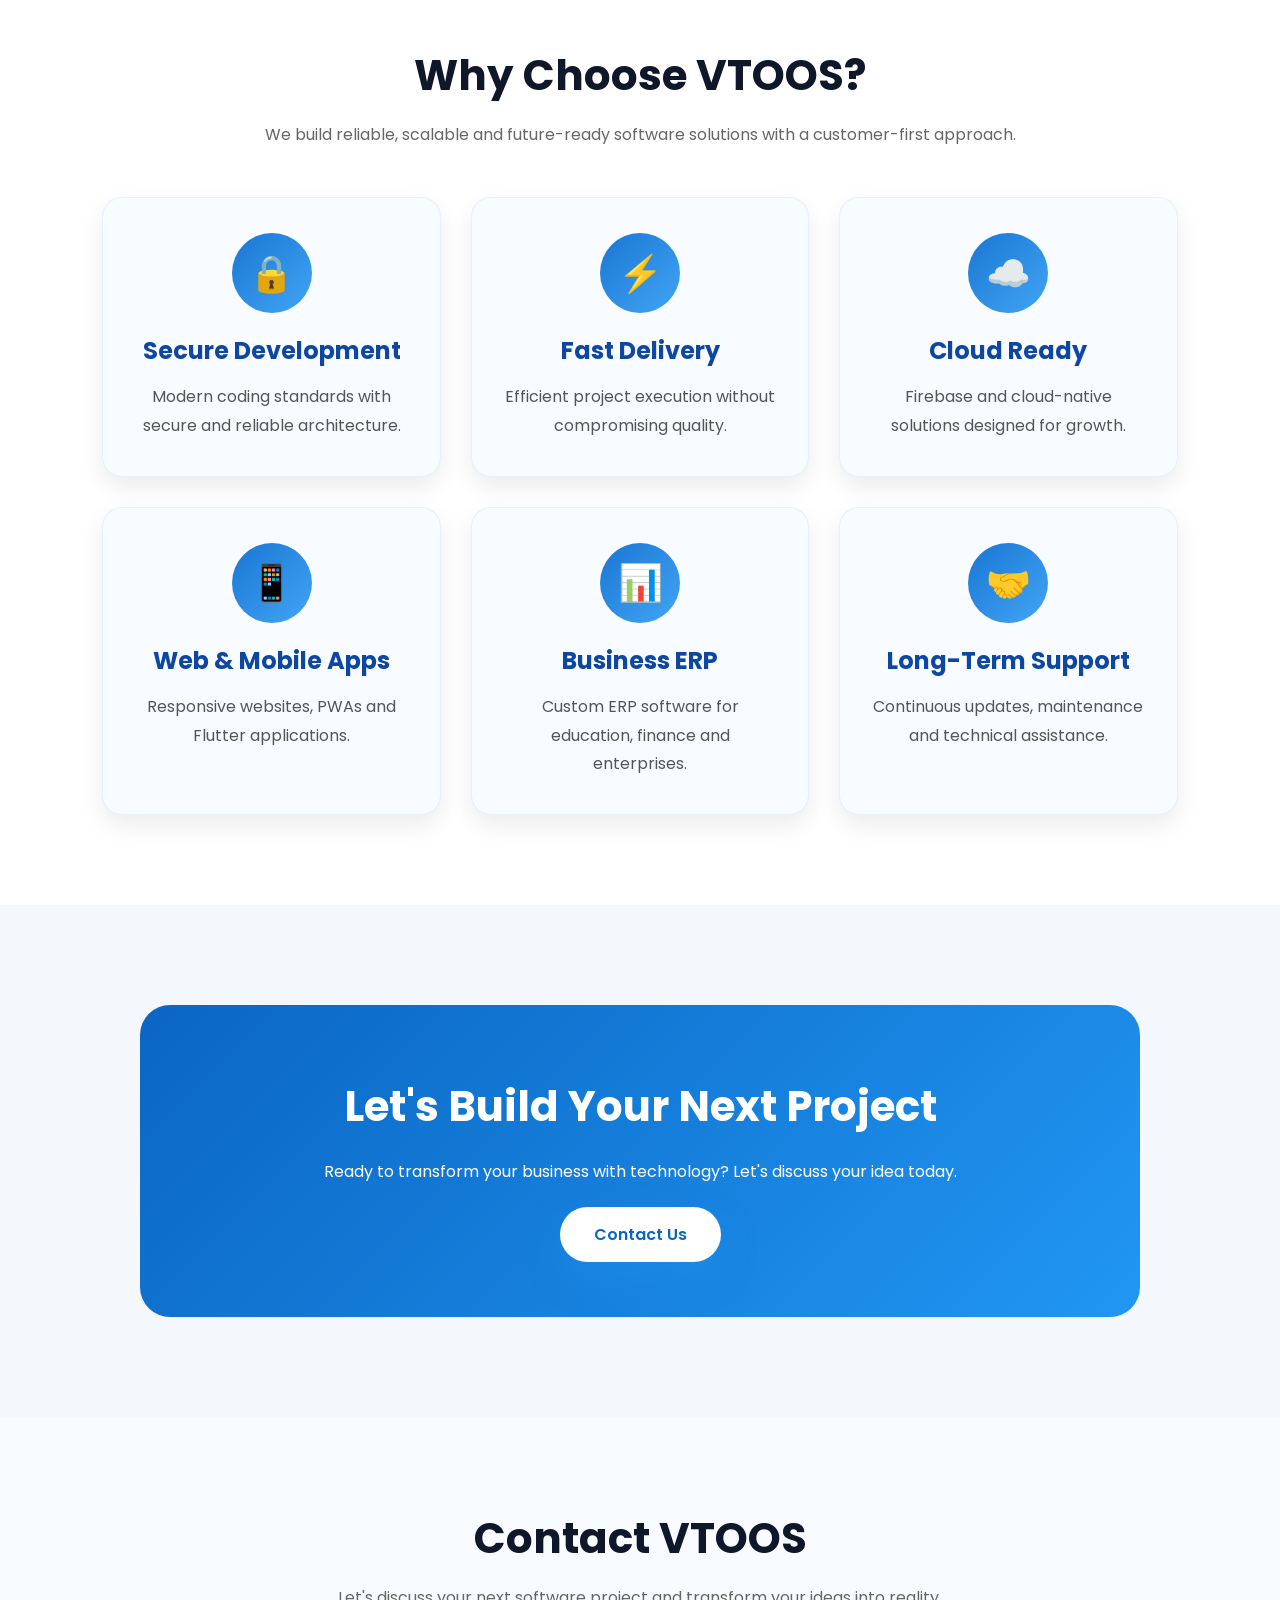
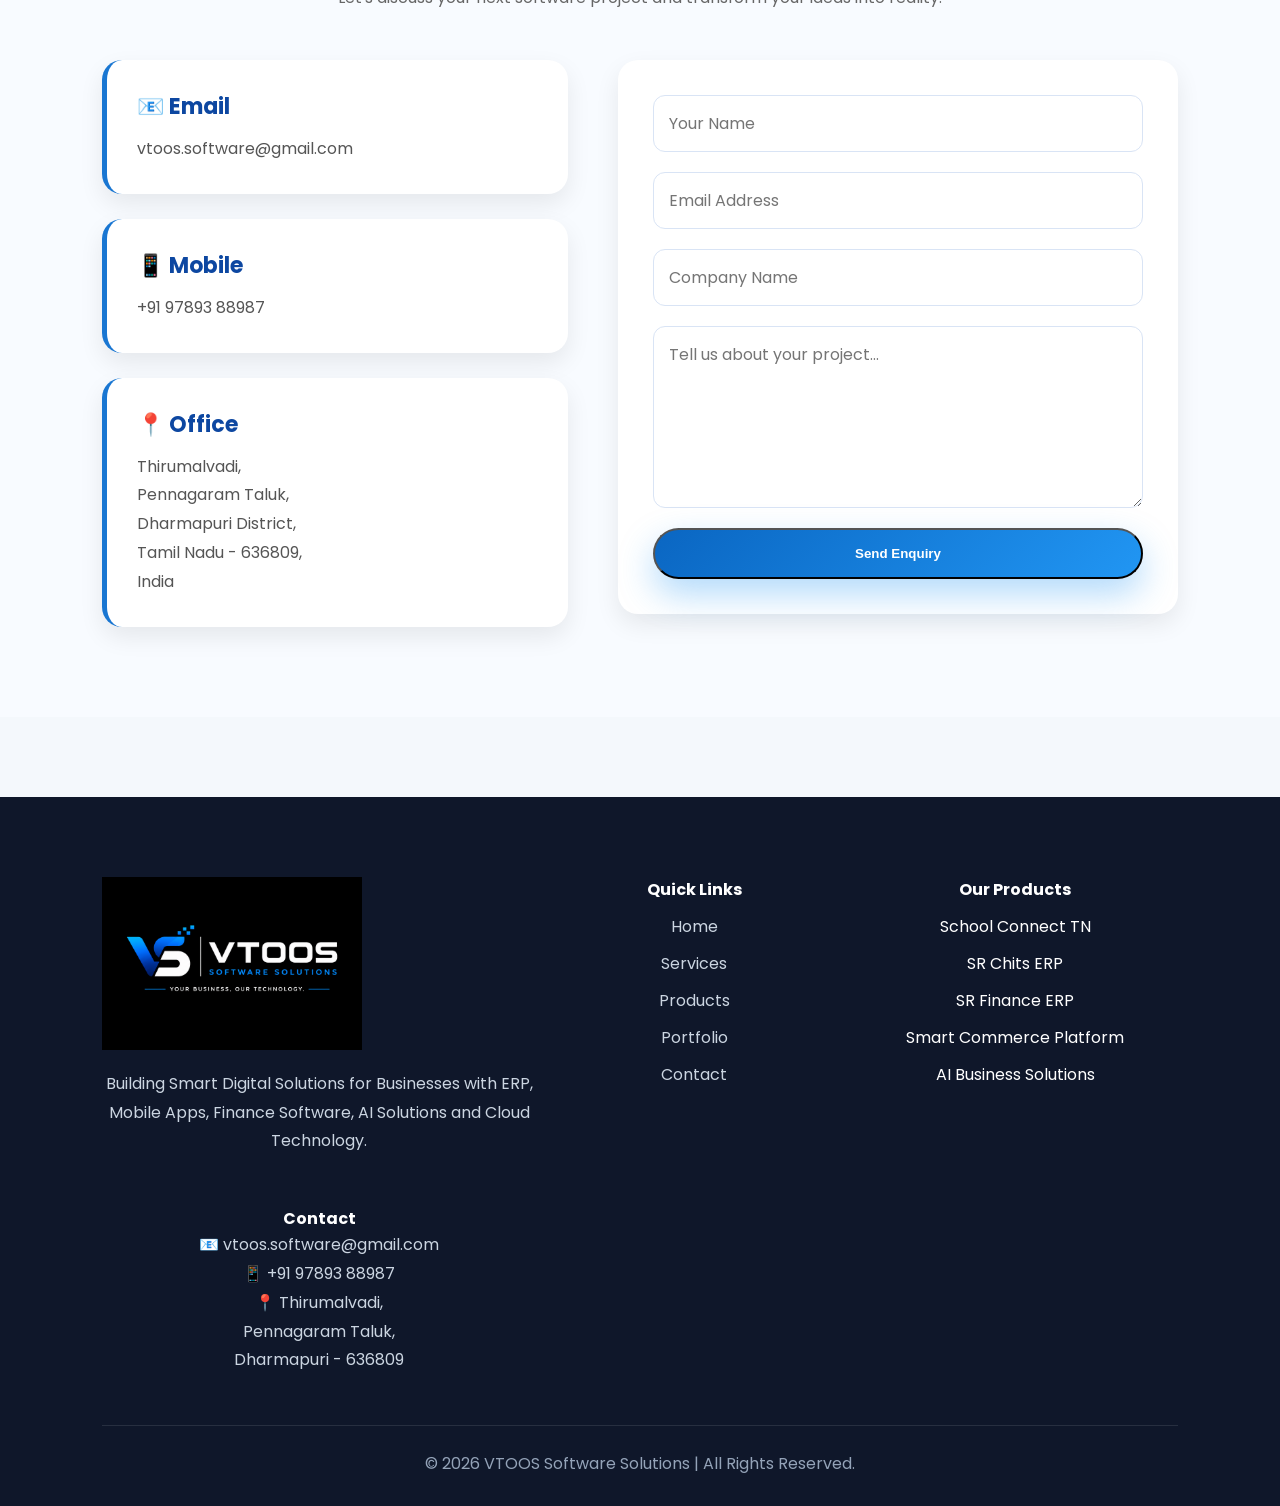
==== commit 3757cea3: "Update logo image source in navbar" ====
--- a/v2-index.html
+++ b/v2-index.html
@@ -75,10 +75,9 @@
 <nav class="navbar">
 
 <a href="#home" class="logo">
-   <img src="assets/images/logo-horizontal.png"
+   <img src="assets/images/logo-white.png"
      alt="VTOOS Software Solutions"
      class="navbar-logo">
-      style="border:1px solid red;">
 </a>
 
 <ul class="nav-menu">
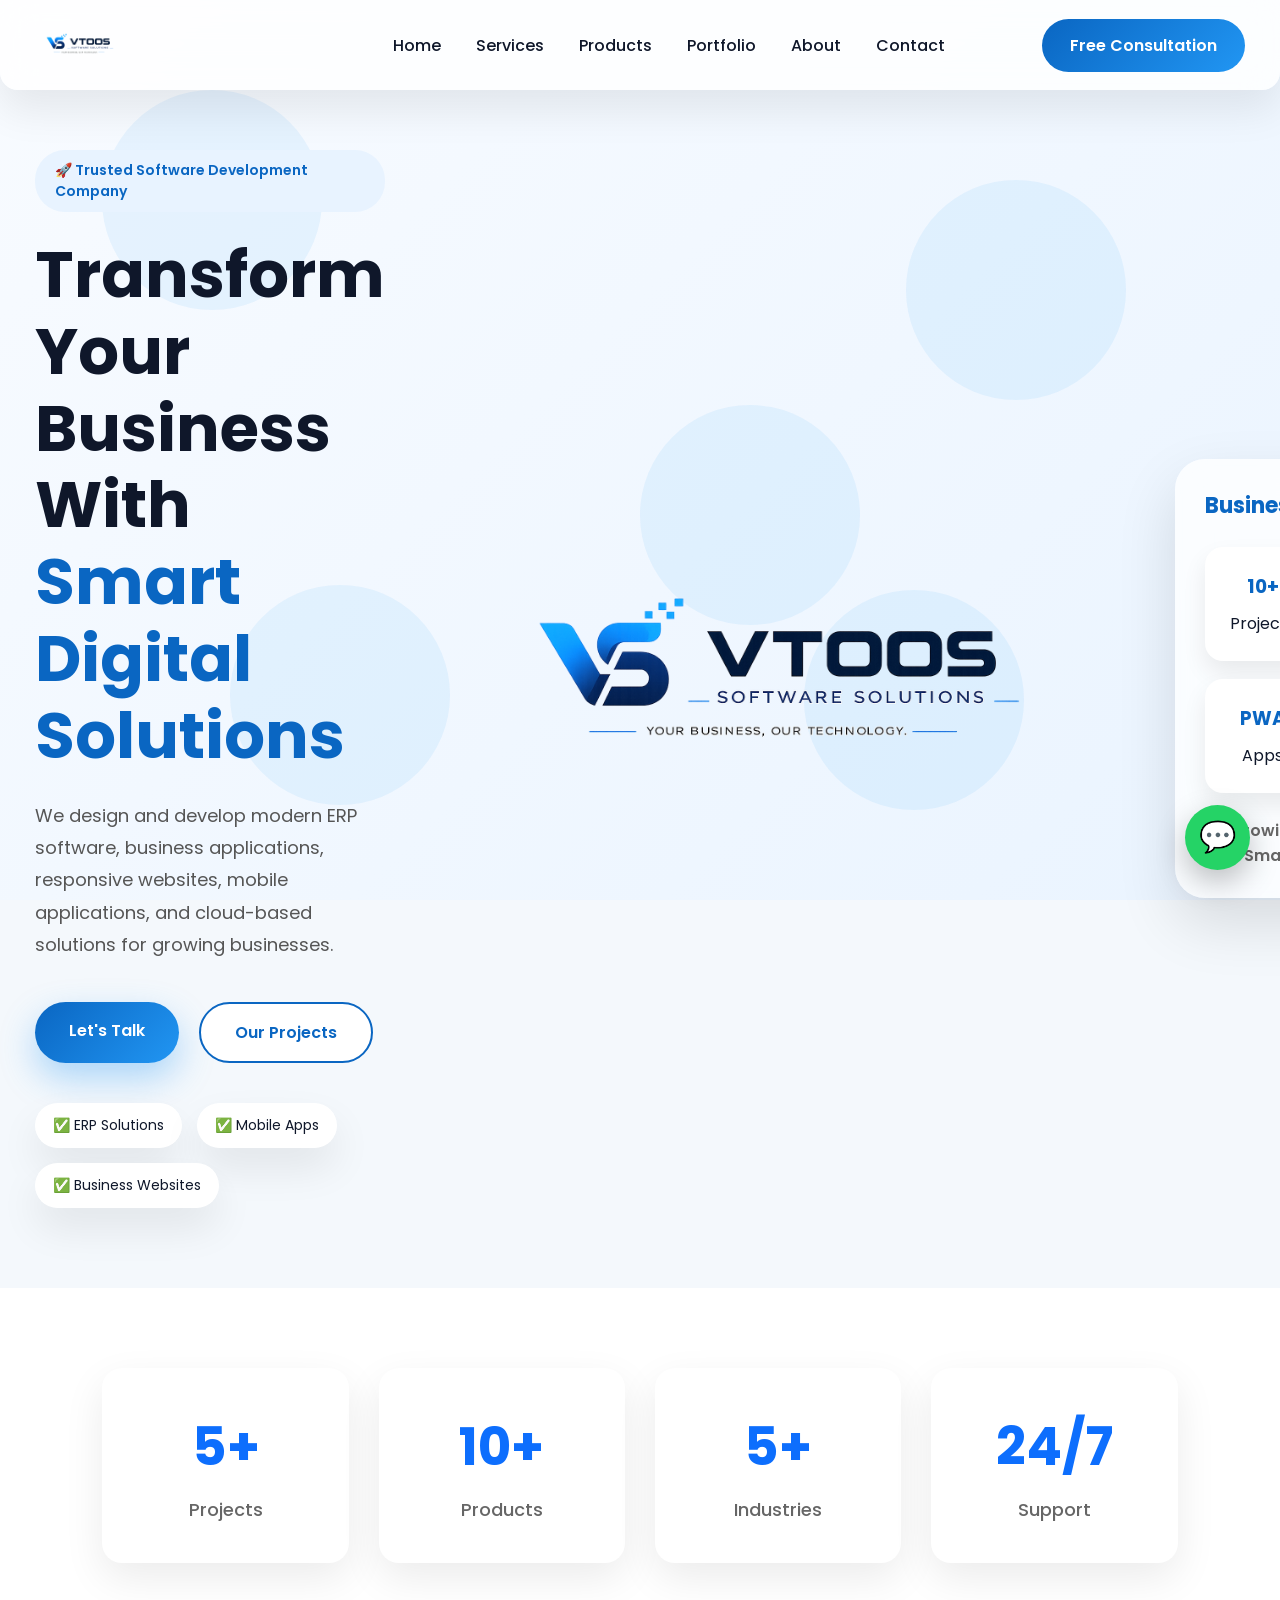
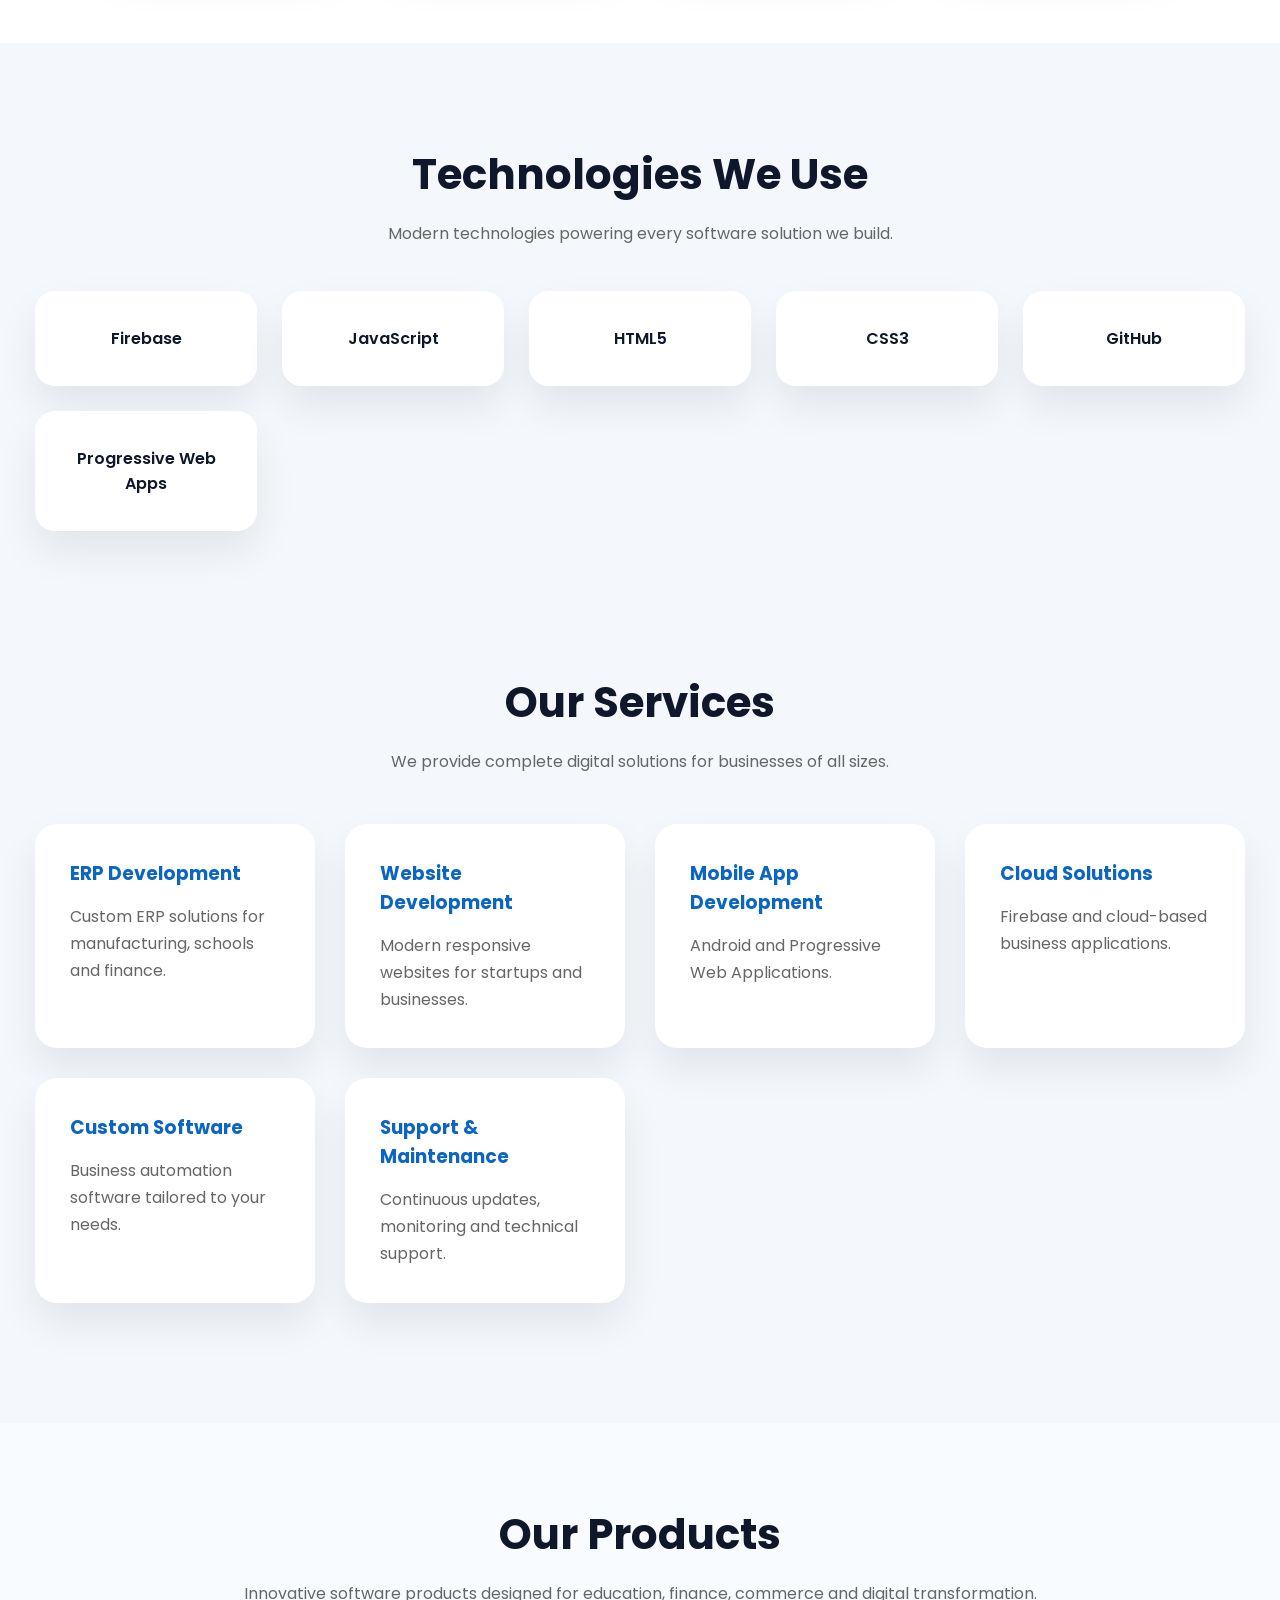
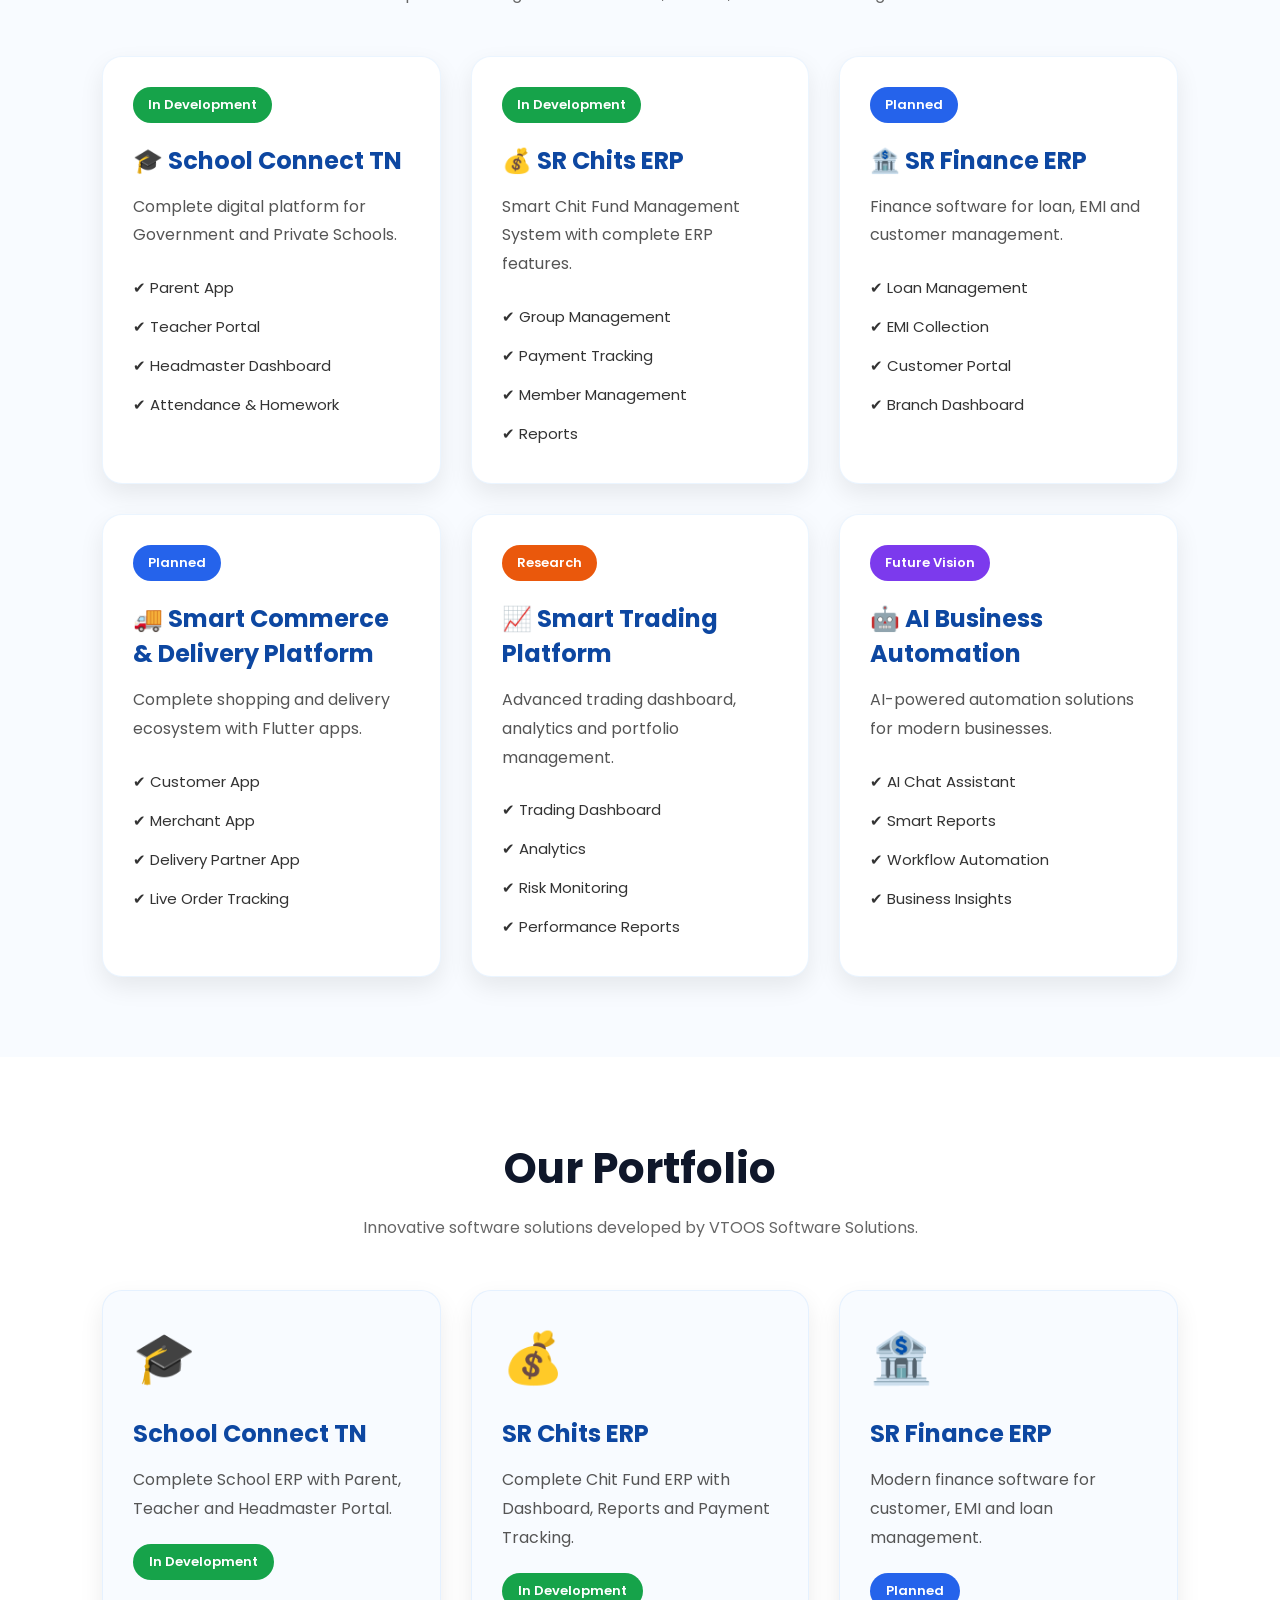
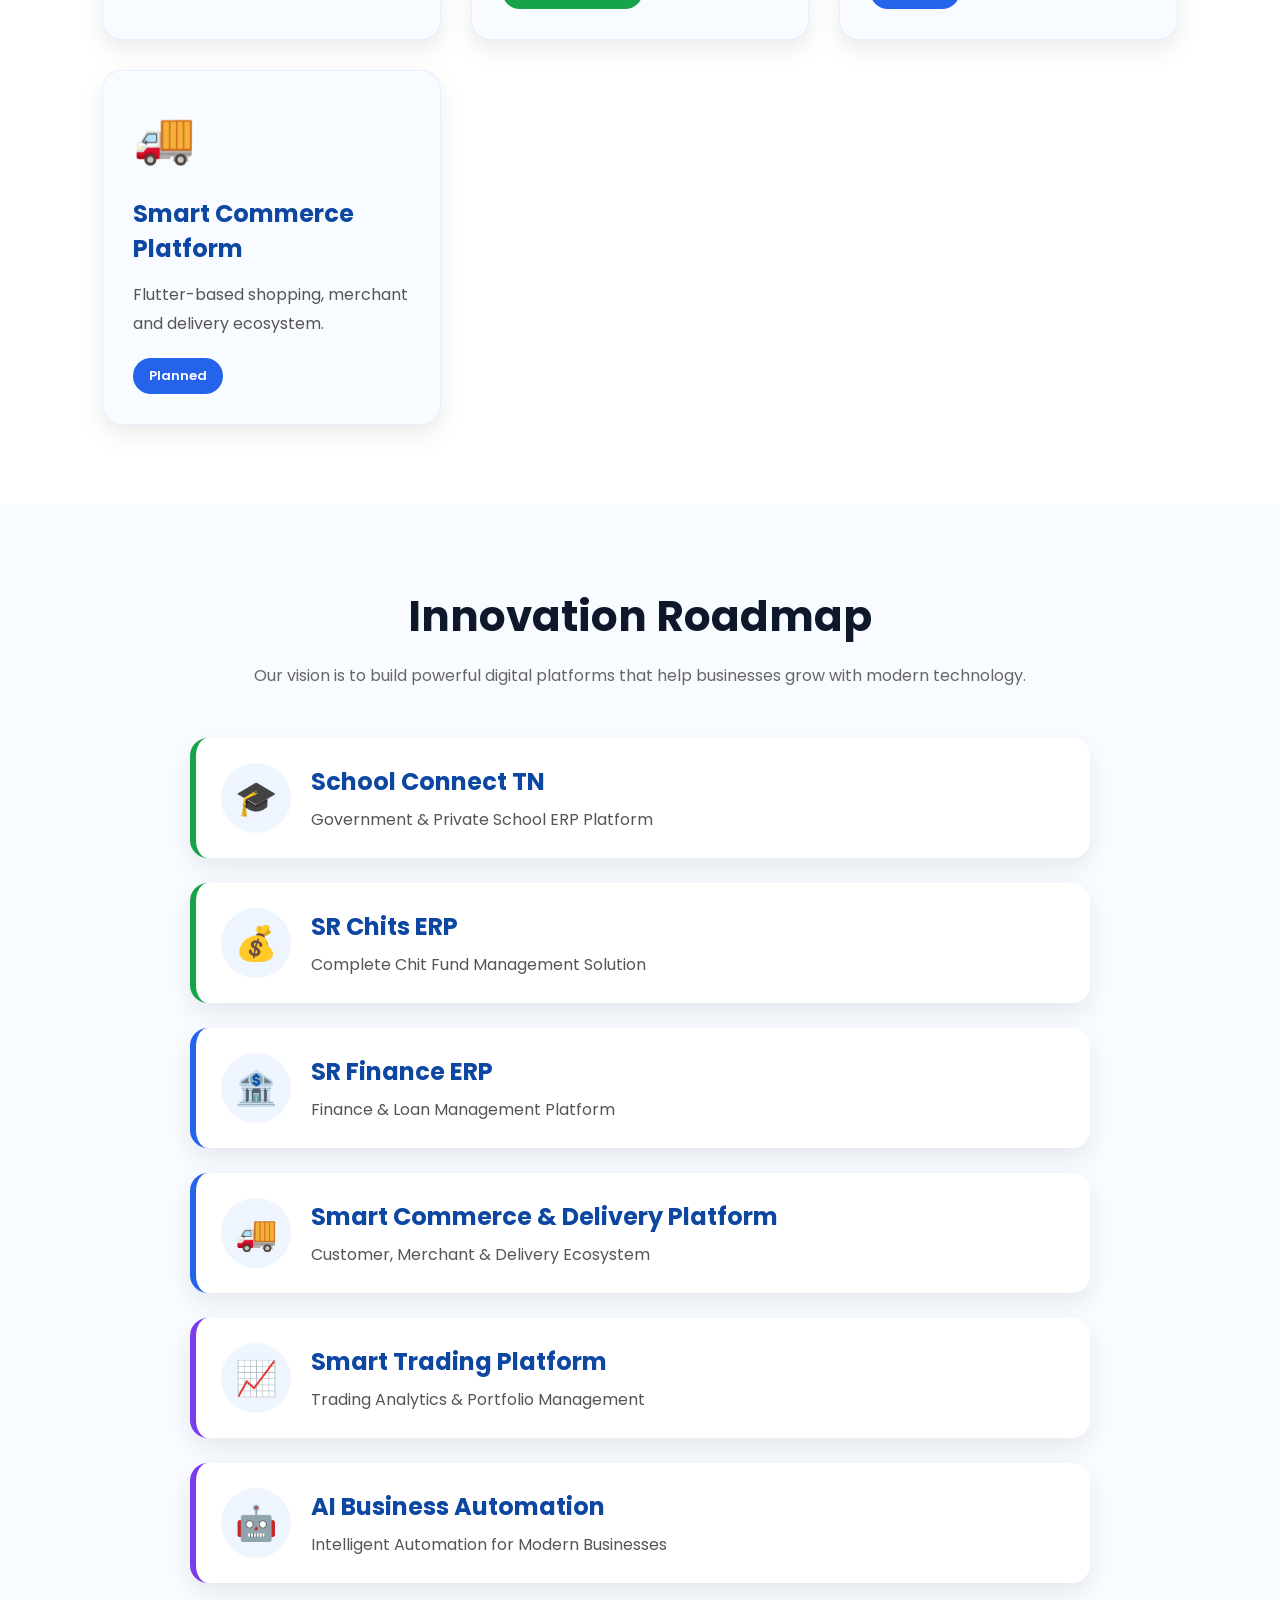
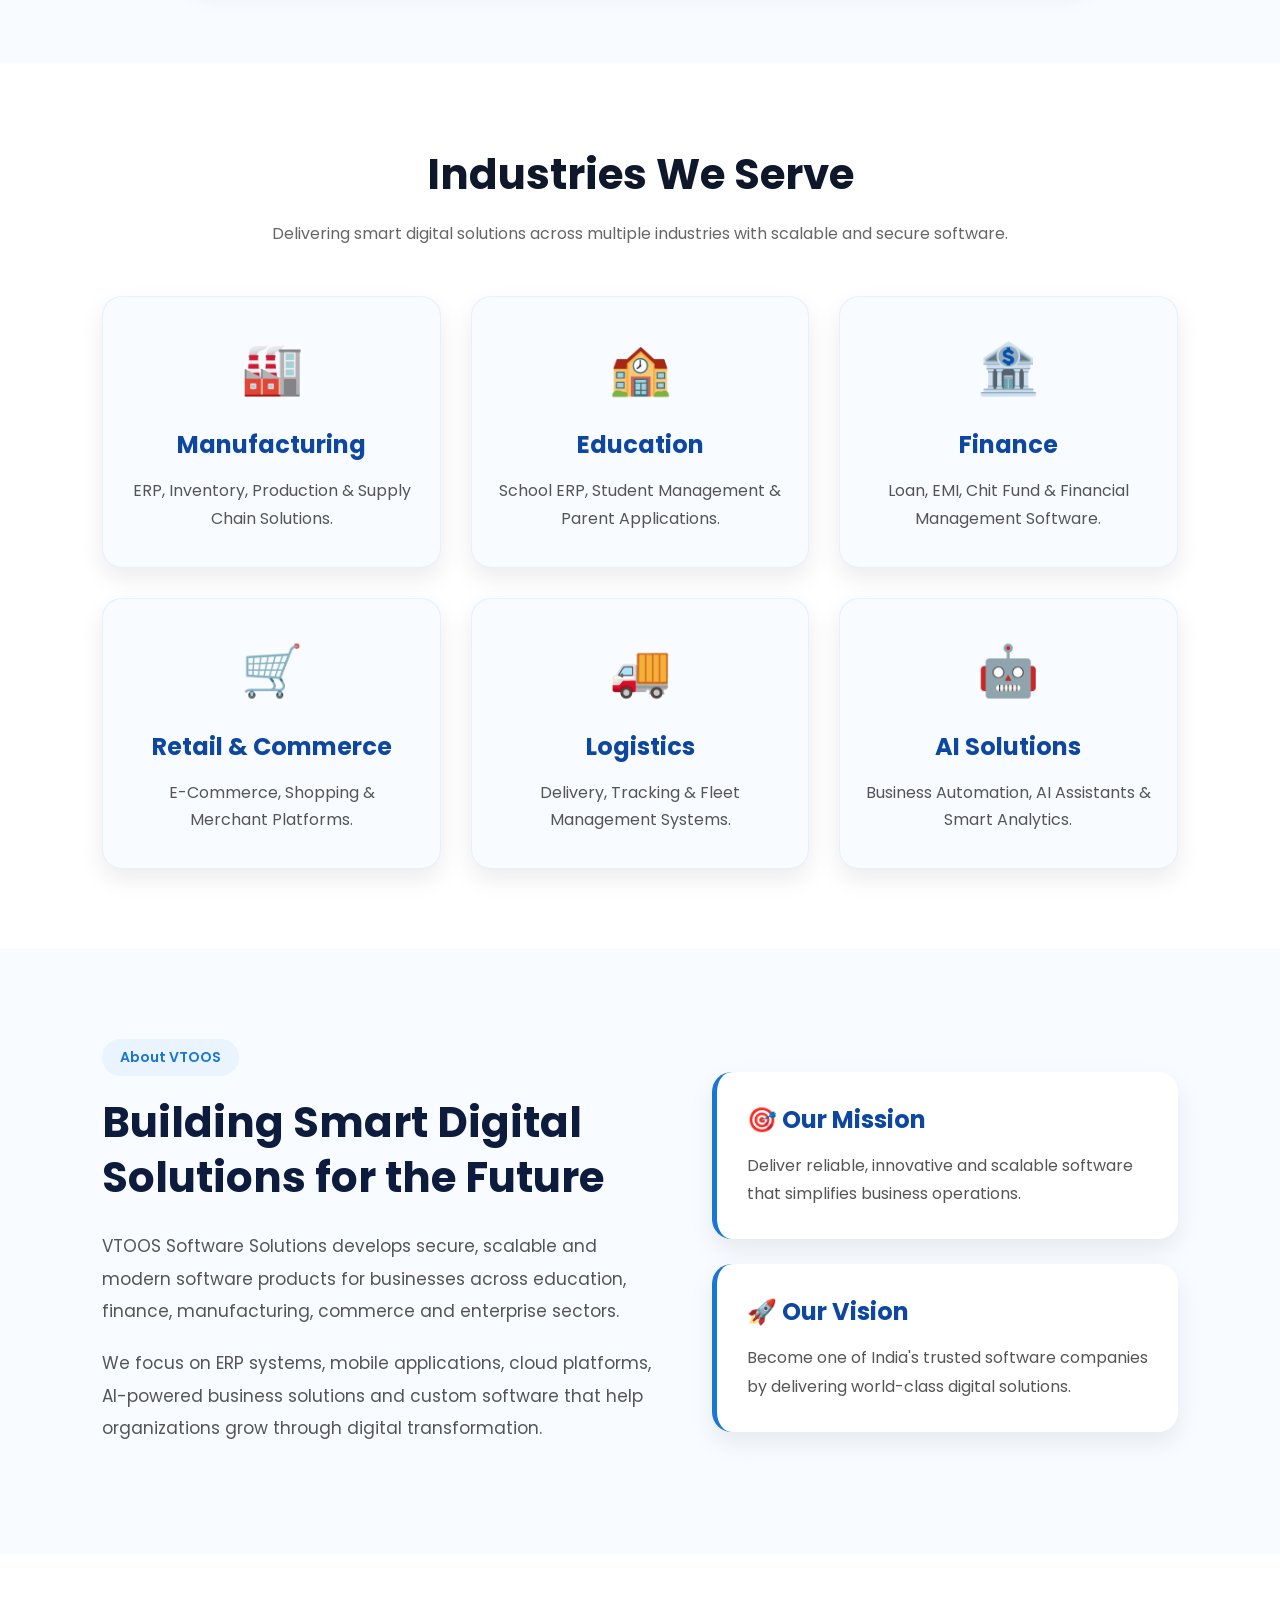
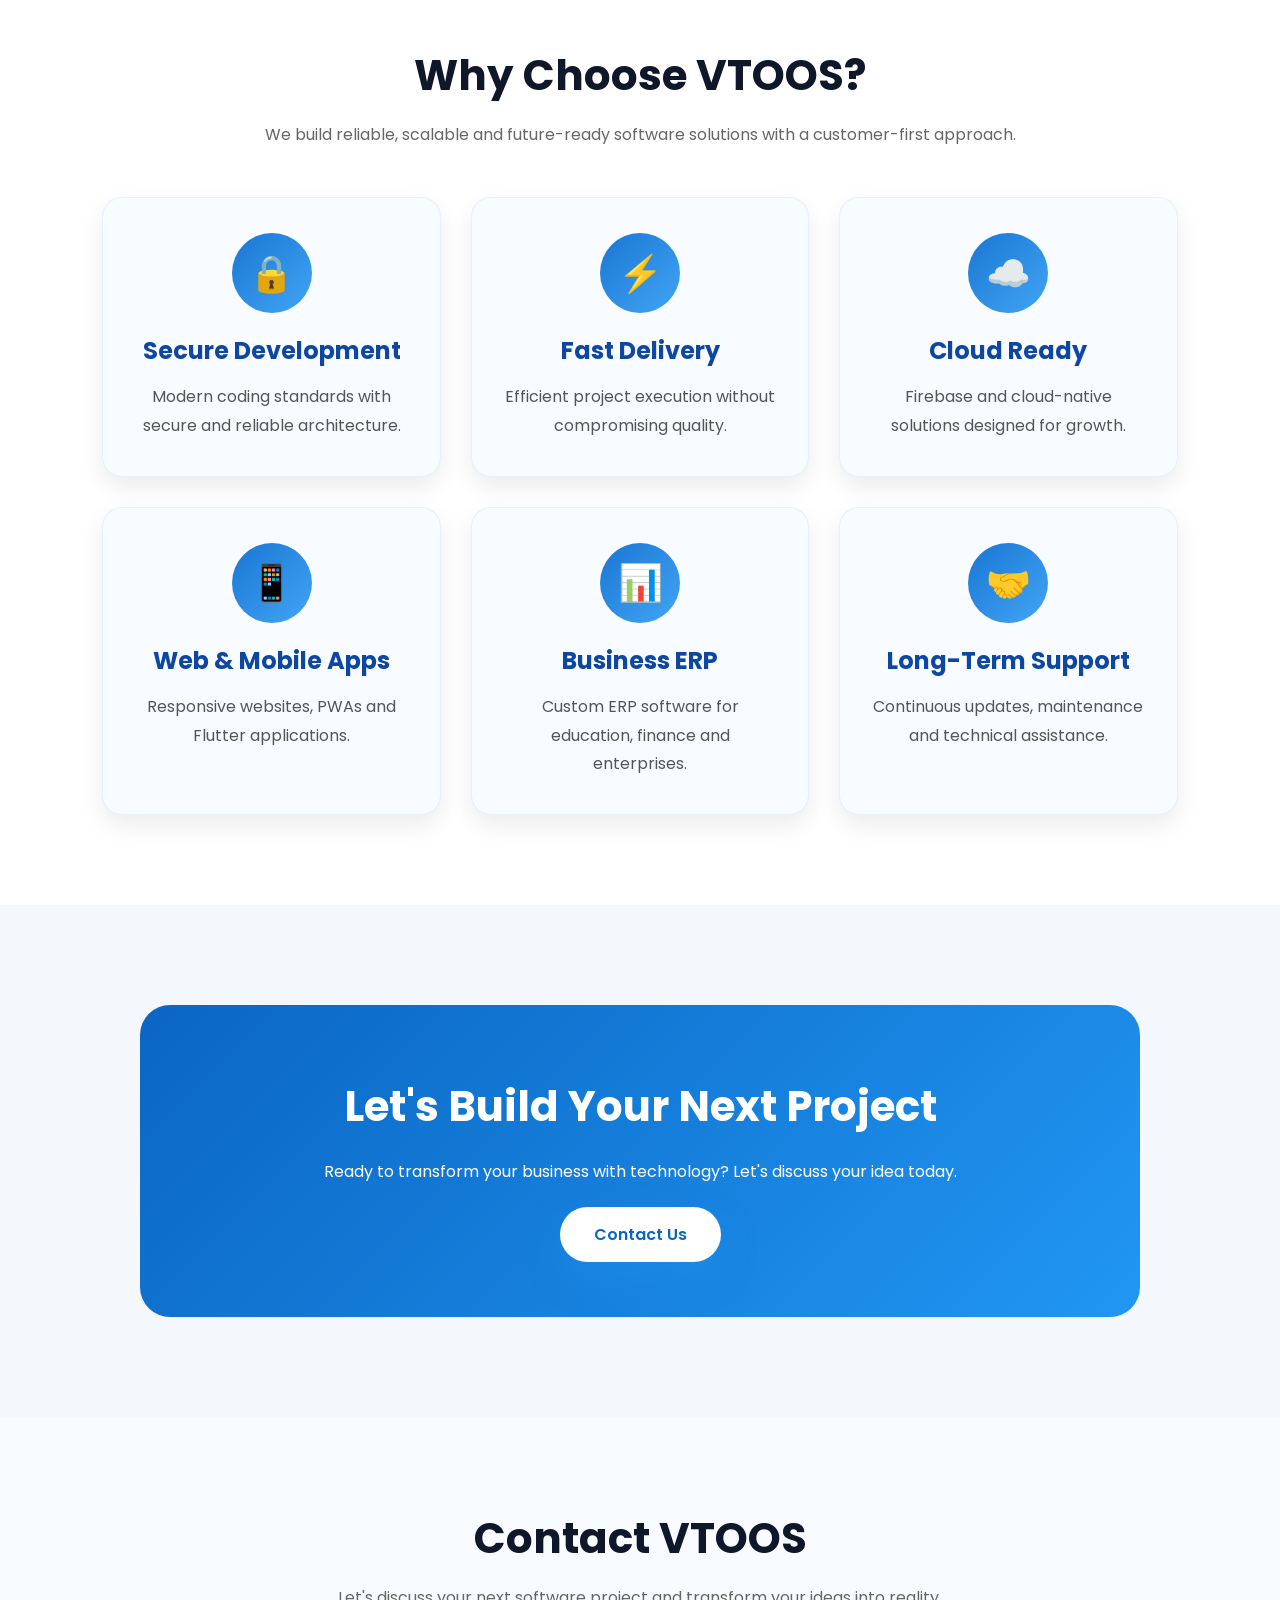
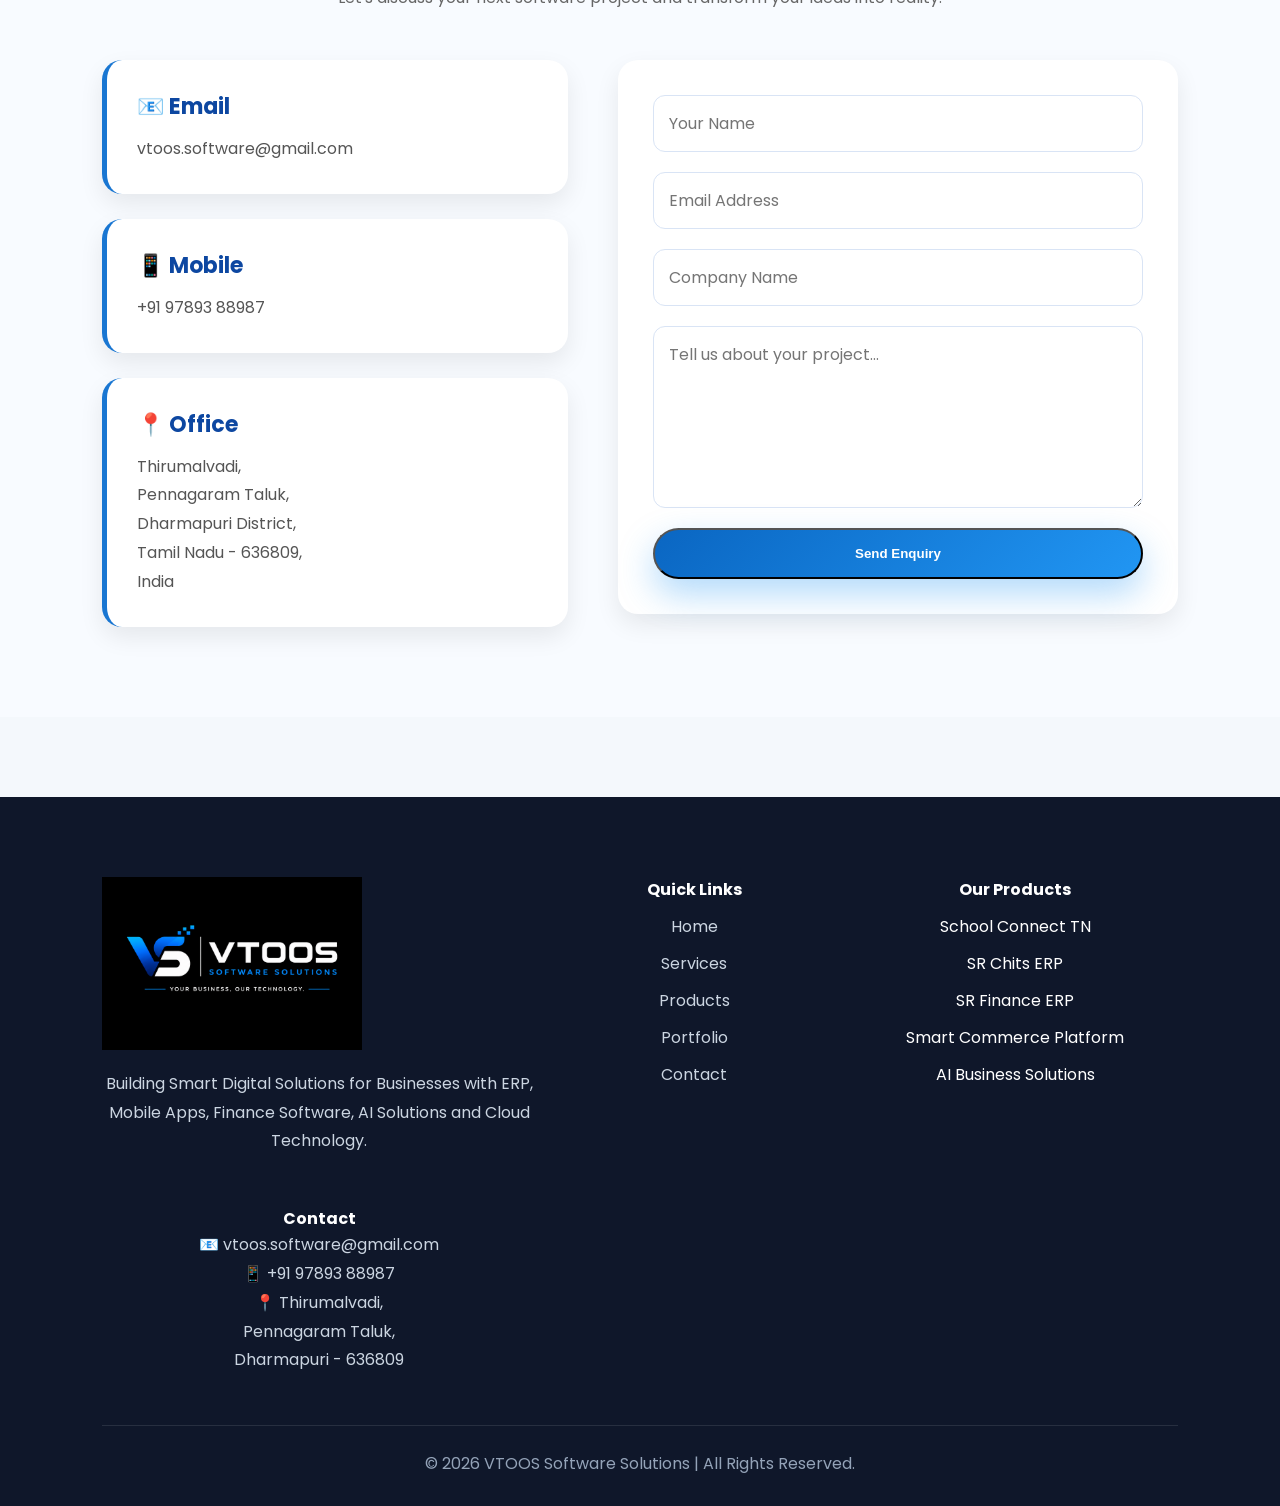
==== commit 71f8e550: "Update logo image source in v2-index.html" ====
--- a/v2-index.html
+++ b/v2-index.html
@@ -75,7 +75,7 @@
 <nav class="navbar">
 
 <a href="#home" class="logo">
-   <img src="assets/images/logo-white.png"
+   <img src="assets/images/logo-full.png"
      alt="VTOOS Software Solutions"
      class="navbar-logo">
 </a>
